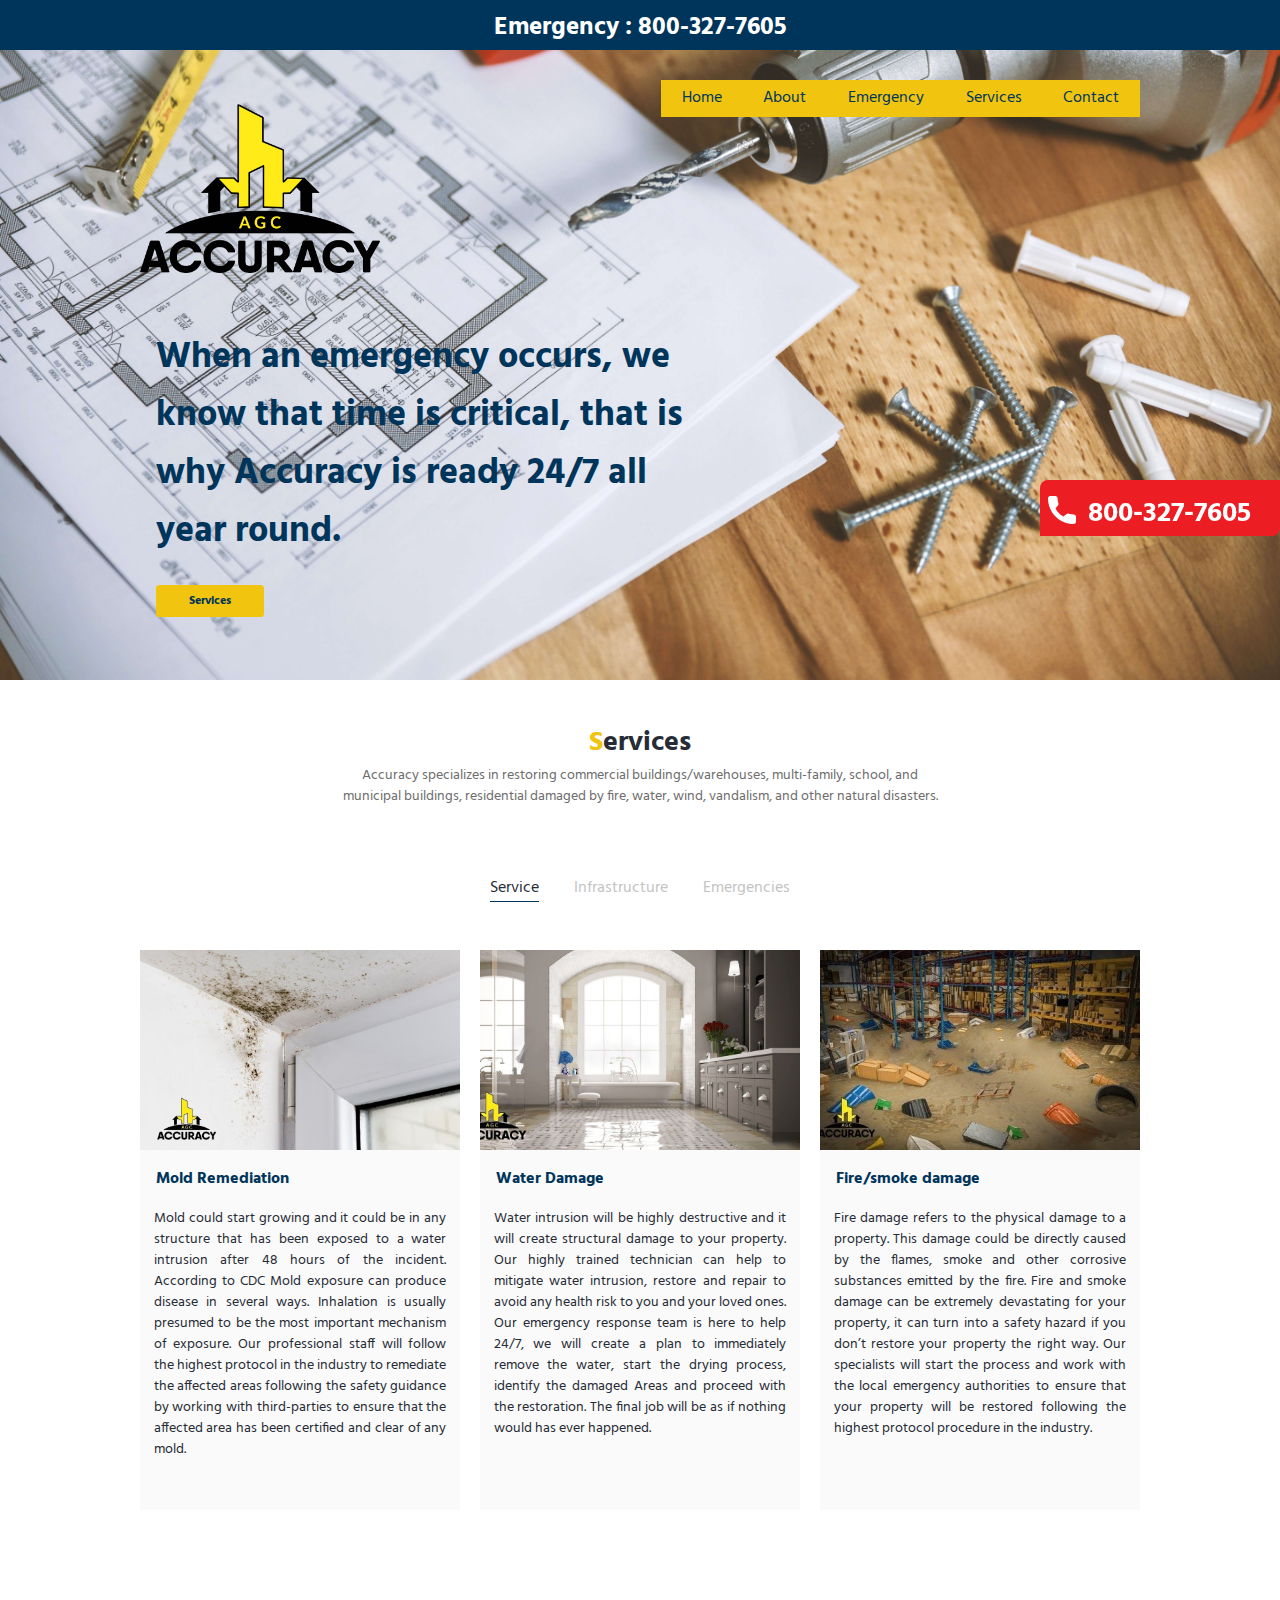
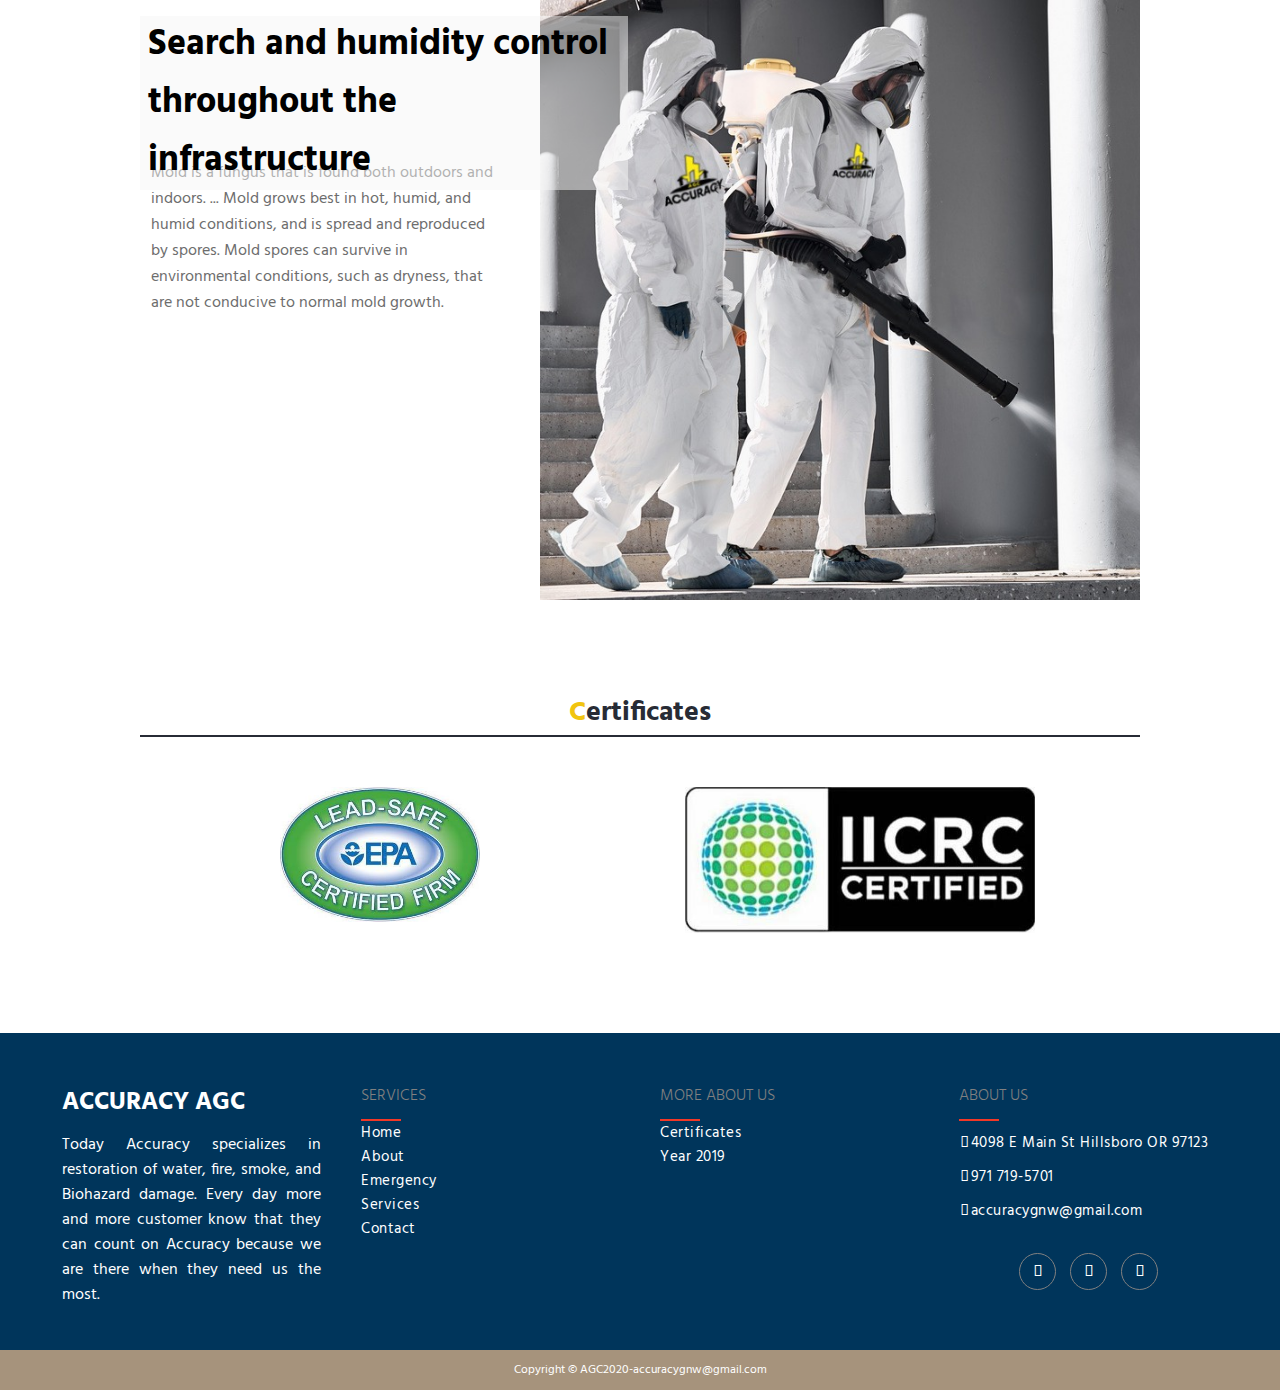
==== index.html @ 3545b459 "se actualizaron links de la pagina" ====
<!DOCTYPE hmtl>
<html>

<head>
    <link rel="stylesheet" href="css/general.css">
    <link rel="stylesheet" href="css/nav.css">
    <link rel="stylesheet" href="css/footer.css">
    <link href="https://stackpath.bootstrapcdn.com/font-awesome/4.7.0/css/font-awesome.min.css" rel="stylesheet">
    <link href="https://fonts.googleapis.com/css2?family=Hind&display=swap" rel="stylesheet">
    <link rel="stylesheet" href="css/index.css">
    <meta>

    <link rel="icon" href="imagen/icono/ico_AGC.ico">
    <meta charset="utf-8">
    <meta http-equiv="X-UA-Compatible" content="ie=edge">
    <meta name="viewport" content="width=device-width, initial-scale=1.0">
    <title>AGC</title>
</head>

<body>
    <!--------------------------- SECCIÒN DEL NAVEGADOR -->
    <header>
        <div class="rm_barrraContanto">
            <img id="botonMenu" class="imgMenu" src="imagen/icono/menublanco.svg" alt="">

            <nav id="rm_navEmpresa_r" class="rm_navEmpresa_r">
                <div class="cajaDeIconosResponsive">
                    <img id="botonMenu2" class="imgMenu2" src="imagen/icono/menuColor.svg" alt="">
                    <img id="imgMenuCerrar" class="imgMenuCerrar" src="imagen/icono/cerrar.svg" alt="">
                </div>
                <ul class="nav_r">
                    <a href="index.html">
                        <li class="liHome">Home</li>
                    </a>
                    <a href="about.html">
                        <li>About</li>
                    </a>
                    <a href="emergency.html">
                        <li>Emergency</li>
                    </a>
                    <a href="services.html">
                        <li>Services</li>
                    </a>
                    <a href="contacts.html">
                        <li>Contact</li>
                    </a>
                </ul>
            </nav>

            <h1 class="tituloContacto">Emergency : 800-327-7605</h1>
        </div>
<!--Codigo de boton de llamada-->
        <div class="icoResponsive">
            <a href="tel:+18003277605" id="cajaBotonFijo">
                <img class="icoTelefonoFlotante" src="imagen/icono/llamada.svg" alt="">
                <span class="tituloFlotante">800-327-7605</span>
            </a>
        </div>
    </header>
<!--Codigo de boton de llamada-->
    <!-------------------------- SECCIÓN DEL BANNER CON NAVEGADOR -->

    <section class="body100 imgBannerIndex">
        <nav class="rm_navEmpresa">
            <div class="body ">
                <img class="imgEmpresa" src="imagen/imgUser/logo_png.png">
                <ul class="nav">
                    <a href="index.html">
                        <li class="liHome">Home</li>
                    </a>
                    <a href="about.html">
                        <li>About</li>
                    </a>
                    <a href="emergency.html">
                        <li>Emergency</li>
                    </a>
                    <a href="services.html">
                        <li>Services</li>
                    </a>
                    <a href="contacts.html">
                        <li>Contact</li>
                    </a>
                </ul>
            </div>
        </nav>

        <div class="body">
            <div class="cajaMensajeBannerIndex">
                <h1 class="tituloBannerIndex2">When an emergency occurs, we know that time is critical, that is why
                    Accuracy is ready 24/7 all year round. </h1>
                <!--<p class="parrafoBanner">When an emergency occurs, we know that time is critical, that is why Accuracy are ready 24/7 all year round, you can be sure that Accuracy will restore your property with the highest standards protocol in the industry.</p> -->
                <a class="botonServices" href="services.html">Services</a>
            </div>
        </div>
    </section>

    <!-- SECCIÒN DEL BODY -->


    <!---------------------------------SECCIÓN DE SERVICIOS COMPLETOS -->
    <section class="body100">
        <div class="body serviciosIndex">
            <div class="body">
                <h2 class="tituloServiciosIndex"><samp class="txtDecoracion">S</samp>ervices </h2>
                <p class="descripcionServiciosIndex"> Accuracy specializes in restoring commercial buildings/warehouses,
                    multi-family, school, and municipal buildings, residential damaged by fire, water, wind, vandalism,
                    and other natural disasters. </p>
            </div>
            <div class="cajaMenuOpciones">
                <ul class="seccionOpciones">
                    <li id="opcion_1" class="liopcion opcionSelecionado">Service</li>
                    <li id="opcion_2" class="liopcion">Infrastructure</li>
                    <li id="opcion_3" class="liopcion">Emergencies</li>
                </ul>
            </div>

            <div id="opc1_1" class="cajaDeServicios">
                <!-- SECCI[ON DE OPCIONES 2-->

                <a href="#">
                    <div class="cajaServicio ">
                        <div class="imgServicio">
                            <img src="imagen/servicios/mold.jpg" alt="">
                        </div>
                        <h2>Mold Remediation</h2>
                        <p>
                            Mold could start growing and it could be in any structure that has been exposed to a water
                            intrusion after 48 hours of the incident.
                            According to CDC Mold exposure can produce disease in several ways. Inhalation is usually
                            presumed to be the most important mechanism of exposure. Our professional staff will follow
                            the highest protocol in the industry to remediate the affected areas following the safety
                            guidance by working with third-parties to ensure that the affected area has been certified
                            and clear of any mold.
                        </p>
                    </div>
                </a>


                <a href="#">
                    <div class="cajaServicio ">
                        <div class="imgServicio">
                            <img src="imagen/servicios/water.jpg" alt="">
                        </div>
                        <h2>Water Damage</h2>
                        <p>
                            Water intrusion will be highly destructive and it will create structural damage to your
                            property. Our highly trained technician can help to mitigate water intrusion, restore and
                            repair to avoid any health risk to you and your loved ones.
                            Our emergency response team is here to help 24/7, we will create a plan to immediately
                            remove the water, start the drying process, identify the damaged Areas and proceed with the
                            restoration. The final job will be as if nothing would has ever happened.

                        </p>
                    </div>
                </a>

                <a href="#">
                    <div class="cajaServicio ">
                        <div class="imgServicio">
                            <img src="imagen/servicios/fire.jpg" alt="">
                        </div>
                        <h2>Fire/smoke damage</h2>
                        <p>
                            Fire damage refers to the physical damage to a property. This damage could be directly
                            caused by the flames, smoke and other corrosive substances emitted by the fire. Fire and
                            smoke damage can be extremely devastating for your property, it can turn into a safety
                            hazard if you don’t restore your property the right way. Our specialists will start the
                            process and work with the local emergency authorities to ensure that your property will be
                            restored following the highest protocol procedure in the industry.
                        </p>
                    </div>
                </a>

            </div>

            <!-- 2 -->
            <div id="opc1_2" class="cajaDeServicios desactivado">
                <!-- SECCI[ON DE OPCIONES 2-->

                <a href="#">
                    <div class="cajaServicio ">
                        <div class="imgServicio">
                            <img src="imagen/servicios/FOTO-2.jpg" alt="">
                        </div>
                        <h2>Fire/smoke damage</h2>
                        <p>
                            Fire damage refers to the physical damage to a property. This damage could be directly
                            caused by the flames, smoke and other corrosive substances emitted by the fire. Fire and
                            smoke damage can be extremely devastating for your property, it can turn into a safety
                            hazard if you don’t restore your property the right way. Our specialists will start the
                            process and work with the local emergency authorities to ensure that your property will be
                            restored following the highest protocol procedure in the industry.
                        </p>
                    </div>
                </a>

                <a href="#">
                    <div class="cajaServicio ">
                        <div class="imgServicio">
                            <img src="imagen/servicios/FOTO-2.jpg" alt="">
                        </div>
                        <h2>2 Contrucción Americana</h2>
                        <p>
                            En esta sección se debera redactar una descripción de los Servición
                            que la empresa presata a sus clientes con una imagen relacionada, un tituloBannerIndex
                            es recomendable colocar unicamente los servicios mas destacados y en la pagina de
                            servicion colocar todos los servicios disponibles.
                        </p>
                    </div>
                </a>

                <a href="#">
                    <div class="cajaServicio ">
                        <div class="imgServicio">
                            <img src="imagen/servicios/FOTO-2.jpg" alt="">
                        </div>
                        <h2>2 Contrucción Americana</h2>
                        <p>
                            En esta sección se debera redactar una descripción de los Servición
                            que la empresa presata a sus clientes con una imagen relacionada, un tituloBannerIndex
                            es recomendable colocar unicamente los servicios mas destacados y en la pagina de
                            servicion colocar todos los servicios disponibles.
                        </p>
                    </div>
                </a>

            </div>

            <!-- 3 -->
            <div id="opc1_3" class="cajaDeServicios desactivado">
                <!-- SECCI[ON DE OPCIONES 2-->

                <a href="#">
                    <div class="cajaServicio ">
                        <div class="imgServicio">
                            <img src="imagen/servicios/emergencie1.jpg" alt="">
                        </div>
                        <h2>Natural Disaster</h2>
                        <p>
                            Storm Clean up Specialists will take care of the damage in the most difficult time,
                            residential or commercial, we pledge to clean up the disaster and start the recovery
                            process.


                        </p>
                    </div>
                </a>

                <a href="#">
                    <div class="cajaServicio ">
                        <div class="imgServicio">
                            <img src="imagen/servicios/FOTO-3.jpg" alt="">
                        </div>
                        <h2>3 Contrucción Americana</h2>
                        <p>
                            En esta sección se debera redactar una descripción de los Servición
                            que la empresa presata a sus clientes con una imagen relacionada, un tituloBannerIndex
                            es recomendable colocar unicamente los servicios mas destacados y en la pagina de
                            servicion colocar todos los servicios disponibles.
                        </p>
                    </div>
                </a>

                <a href="#">
                    <div class="cajaServicio ">
                        <div class="imgServicio">
                            <img src="imagen/servicios/FOTO-3.jpg" alt="">
                        </div>
                        <h2>3 Contrucción Americana</h2>
                        <p>
                            En esta sección se debera redactar una descripción de los Servición
                            que la empresa presata a sus clientes con una imagen relacionada, un tituloBannerIndex
                            es recomendable colocar unicamente los servicios mas destacados y en la pagina de
                            servicion colocar todos los servicios disponibles.
                        </p>
                    </div>
                </a>

            </div>

        </div>
    </section>
    <!---------------------------------SECCIÓN DE ANUNCIO GRANDE-->

    <section class="body100 anuncioGrande">
        <div class="body anucioGrandeConfig ">
            <div class="ag_cajaIzquierda">
                <div class="ag_cajaTitulo">
                    <h2>Search and humidity control throughout the infrastructure</h2>
                </div>
                <p>
                    Mold is a fungus that is found both outdoors and indoors. ... Mold grows best in hot, humid, and
                    humid conditions, and is spread and reproduced by spores. Mold spores can survive in environmental
                    conditions, such as dryness, that are not conducive to normal mold growth.
                </p>
            </div>
            <div class="ag_cajaDerecha">
                <img src="imagen/imgIndex/anuncioGrande.jpg" alt="">
            </div>
        </div>
    </section>
    <!---------------------------------SECCIÓN DE SERVICIOS ESPECIALES-->

    <section class="body100 ocultar">
        <div class="body bodyServiciosEspeciales">

            <h2 class="tituloServiciosIndex">R<samp class="txtDecoracion">e</samp>paraciones</h2>


            <div class="cajaServiciosEspeciales">

                <div class="especialidadIndex">
                    <img class="icoEspecialidad" src="imagen/icono/icoServicios/servi1.svg" alt="">
                    <div class="cajaDescripcionServicios">
                        <h2 class="tituloEspesialidad">Reparación por humedad</h2>
                        <ul class="pasosServisiosEspeciales">
                            <li>Origen del problema</li>
                            <li>Estudio del problema</li>
                            <li>Planificación de la solución</li>
                            <li>Ejecución de resolución</li>
                        </ul>
                    </div>
                </div>

                <div class="especialidadIndex">
                    <img class="icoEspecialidad" src="imagen/icono/icoServicios/servi1.svg" alt="">
                    <div class="cajaDescripcionServicios">
                        <h2 class="tituloEspesialidad">Reparación por humedad</h2>
                        <ul class="pasosServisiosEspeciales">
                            <li>Origen del problema</li>
                            <li>Estudio del problema</li>
                            <li>Planificación de la solución</li>
                            <li>Ejecución de resolución</li>
                        </ul>
                    </div>
                </div>

                <div class="especialidadIndex">
                    <img class="icoEspecialidad" src="imagen/icono/icoServicios/servi1.svg" alt="">
                    <div class="cajaDescripcionServicios">
                        <h2 class="tituloEspesialidad">Reparación por humedad</h2>
                        <ul class="pasosServisiosEspeciales">
                            <li>Origen del problema</li>
                            <li>Estudio del problema</li>
                            <li>Planificación de la solución</li>
                            <li>Ejecución de resolución</li>
                        </ul>
                    </div>
                </div>

            </div>


            <div class="cajaServiciosEspeciales">

                <div class="especialidadIndex">
                    <img class="icoEspecialidad" src="imagen/icono/icoServicios/servi1.svg" alt="">
                    <div class="cajaDescripcionServicios">
                        <h2 class="tituloEspesialidad">Reparación por humedad</h2>
                        <ul class="pasosServisiosEspeciales">
                            <li>Origen del problema</li>
                            <li>Estudio del problema</li>
                            <li>Planificación de la solución</li>
                            <li>Ejecución de resolución</li>
                        </ul>
                    </div>
                </div>

                <div class="especialidadIndex">
                    <img class="icoEspecialidad" src="imagen/icono/icoServicios/servi1.svg" alt="">
                    <div class="cajaDescripcionServicios">
                        <h2 class="tituloEspesialidad">Reparación por humedad</h2>
                        <ul class="pasosServisiosEspeciales">
                            <li>Origen del problema</li>
                            <li>Estudio del problema</li>
                            <li>Planificación de la solución</li>
                            <li>Ejecución de resolución</li>
                        </ul>
                    </div>
                </div>

                <div class="especialidadIndex">
                    <img class="icoEspecialidad" src="imagen/icono/icoServicios/servi1.svg" alt="">
                    <div class="cajaDescripcionServicios">
                        <h2 class="tituloEspesialidad">Reparación por humedad</h2>
                        <ul class="pasosServisiosEspeciales">
                            <li>Origen del problema</li>
                            <li>Estudio del problema</li>
                            <li>Planificación de la solución</li>
                            <li>Ejecución de resolución</li>
                        </ul>
                    </div>
                </div>

            </div>

        </div>
    </section>


    <!---------------------------------SECCIÓN DE SERTIFICADOS-->

    <section class="body100 cajaDeSertificados ">
        <div class="body cajaDeSertificados">
            <h2 class="tituloServiciosIndex newDate"><samp class="txtDecoracion">C</samp>ertificates</h2>
            <div class="rm_linea"></div>
            <div class="sertificado">
                <a href="https://www.epa.gov/lead"> <img class="imgS1" src="imagen/sertificados/certificado2agc.jpg"
                        alt=""> </a>
            </div>
            <div class="sertificado">
                <a href="https://www.iicrc.org/"> <img class="imgS2" src="imagen/sertificados/certificadoAGC.jpg"
                        alt=""> </a>
            </div>
        </div>
    </section>





    <!------------------------------- SECCIÒN DEL FOOTER -->
    <footer>
        <div class="footer">
            <div class="contenedor-footer">

                <div class="footer-items">
                    <h1>Accuracy AGC</h1>
                    <p>
                        Today Accuracy specializes in restoration of water, fire, smoke, and Biohazard damage. Every day
                        more and more customer know that they can count on Accuracy because we are there when they need
                        us the most.
                    </p>
                </div>

                <div class="footer-items">
                    <h2>Services</h2>
                    <div class="border"> </div>
                    <ul>
                        <a href="index.html">Home<li></li></a>
                        <a href="about.html">
                            <li>About</li>
                        </a>
                        <a href="emergency.html">
                            <li>Emergency</li>
                        </a>
                        <a href="services.html">
                            <li>Services</li>
                        </a>
                        <a href="contacts.html">
                            <li>Contact</li>
                        </a>
                    </ul>
                </div>

                <div class="footer-items">
                    <h2>more about us</h2>
                    <div class="border"> </div>
                    <ul>
                        <a href="">
                            <li>Certificates</li>
                        </a>
                        <a href="">
                            <li>Year 2019</li>
                        </a>
                        <!---------------------------------<a href=""><li>JAVA</li></a>
                            <a href=""><li>PHP</li></a>
                            <a href=""><li>PS</li></a> -->
                    </ul>
                </div>

                <div class="footer-items">
                    <h2>
                        About Us</h2>
                    <div class="border"> </div>
                    <ul>
                        <li><i class="fa fa-map-marker" aria-hidden="true"></i>4098 E Main St Hillsboro OR 97123</li>
                        <li><i class="fa fa-phone" aria-hidden="true"></i>971 719-5701</li>
                        <li><i class="fa fa-envelope" aria-hidden="true"></i>accuracygnw@gmail.com</li>
                    </ul>
                    <div class="social-media">
                        <a href=""><i class="fa fa-facebook" aria-hidden="true"></i></a>
                        <a href=""><i class="fa fa-twitter" aria-hidden="true"></i></a>
                        <a href=""><i class="fa fa-instagram" aria-hidden="true"></i></a>
                    </div>
                </div>

            </div>
            <div class="footer-bottom">
                Copyright &copy; AGC2020-accuracygnw@gmail.com
            </div>

        </div>
    </footer>

    <script src="js/seccionesIndex/opcionesDetrabajo.js"></script>
    <script src="js/nava.js"></script>
</body>

</html>
---- css/general.css ----
*{
    margin:0;
    padding:0;
    text-decoration:none;
    font-family: 'Roboto', sans-serif;
    font-family: 'Hind', sans-serif !important;
}

.body100{
    width: 100%;
    height: auto;
    font-size: 10px;
}
.body{

    font-size: 10px;

    width: 1400px;
    height: auto;
    margin: auto;
    overflow: hidden;
    position: relative;
    box-sizing: border-box;
}
/* PALETA DE COLORES */
:root{
    --colorBase:  #00355B;
    --colorBase2: #F1C40F;
    --colorBase3: #A6937C;
    --colorBase4: #5D7A8C;
    --colorBase5: #B4C4D9;
    --colorBase6: #fafafa;

    --colorResaltante: #ED1D24;
    --colorTexto:  #272b35;
    --colorTextoFuerte: #6D6D6D;
}
/* DIMENCIONES DE OBJETOS DE LA PÀGINA */
:root{
    --sizeParrafo: 2em;
    --sizeTitulo: 4em;
    --sizeSubTitulo: 3em;
}



/* GUIA DE DESARROLADORES */

.desColor{
    background-color: red;
}
.desColor1{
    background-color: blue;
}
/* SECCION DE MANTENIMIENTO */
.bodyMantenimiento{
    height: 800px;
}
.imgMantenimiento{
    display: block;
    margin: auto;
}
.tituloMantenimiento{
    text-align: center;
    color: var(--colorTexto);
    font-size: 3em;
}
.ocultar{
    display: none;
}

/* SECCIÓN DE TEXTO TITULO Y DESCPRICIONES GENERALES */
.tituloServiciosIndex{
    width: 100%;
    color: var(--colorTexto);
    font-size: 3.5em;
    text-align: center;
}
.descripcionServiciosIndex{
    display: block;
    margin: auto;
    width: 60%;
    color: var(--colorTextoFuerte);
    font-size: 1.7em;
    text-align: center;
    margin-bottom: 5em;
}
.txtDecoracion{
    color: var(--colorBase2);
}

/* -------SECCIÓN DE RESPONSIVE-------- */
@media only screen and (max-width:1366px) {
    .body100{
        width: 100%;
        height: auto;
    }
    .body{
    
        font-size: 8px;
    
        width: 1000px;
        height: auto;
        margin: auto;
        overflow: hidden;
        position: relative;
    }
}
@media only screen and (max-width:1000px){
    .body{
        width: 100%;
        padding-left: 5%;
    }
}
/* ------- SECCIÓN DE RESPONSIBE */
@media only screen and (max-width:767px) {

    .body{
        font-size: 10px;
        width: 95%;
        height: auto;
        padding: 0;
    }
}
---- css/nav.css ----
*{
    margin:0;
    padding:0;
    text-decoration:none;
    font-family: 'Roboto', sans-serif;
}
.rm_barrraContanto{
    width: 100%;
    height: 50px;
    background-color: var(--colorBase);
    position: relative;
}

.icoTelefono{
    width: 25px;
    float: left;
    margin-right: 15px;
}

.tituloContacto{
    padding-top: 8px;
    margin: auto;
    font-size: 25px;
    color: #ffffff;
    font-weight: 900;
    text-align: center;
}

/* -------------SSECCIÓN DE BANNER*/
.imgBannerIndex{
    width: 100%;
    height: 80em;
    background-image: url(../imagen/banners/remodelacion2.jpg);
    background-size: cover;
    background-position: bottom;
    padding-top: 3em;
}

.rm_navEmpresa{
    width: 100%;
    background-color:rgba(0, 53, 91,0.0);
    overflow: hidden;
}
.imgEmpresa{
    width: 30em;
    float:left;
    margin-top: 3em;
}

.nav{
    font-size: 1em;
    float: right;
    background-color: var(--colorBase2);
}
.nav > a > li{
    display: block;
    float: left;
    margin-left: 1em;
    margin-right: 1em;
    padding: 0.3em;
    color: var(--colorBase);
    font-size: 2em;
}
.liHome{
    border-bottom: 0.12em solid var(--colorBase2) ;
}
.nav>a>li:hover{
    background-color: var(--colorBase);
    color: #ffffff;
    transition: 0.1s;
}

/* SECCIÓN GENERAL DEL BANNER PARA LAS OTRAS PÁGINAS */
/* BANNER DE ABOUT */
.imgBannerGeneral{
    width: 100%;
    height: 50em;
    background-size: cover;
    background-position: bottom;
    padding-top: 3em;
}
.imgEmpresaGeneral{
    width: 30em;
    float:left;
    margin-top: 3em;
}
.textoBannerGeneral{
    padding: 0;
    font-size: 8px;
}


/* SECCIÒN DE MENSAJES DEL BANNER */
.cajaMensajeBannerIndex{
    width: 60%;
    margin-top: 5em;
    padding: 2em;
    box-sizing: border-box;
}
.tituloBannerIndex2{
    width: 100%;
    font-size: 4.5em;
    color: var(--colorBase);
}
.parrafoBanner{
    width: 100%;
    font-size: 2.5em;
    color: var(--colorTexto);
}
.botonServices{
    width: 8em;
    display: block;
    margin-top: 2em;
    padding: 0.5em;
    background-color: #F1C40F;
    text-align: center;
    border-radius: 0.3em;
    color: var(--colorBase);
    font-size: 1.5em;
    font-weight: 900;
    
}
.botonServices:hover{
    background-color: var(--colorBase);
    color: #ffffff;
}


/* ----------------SECCIÓN DE BOTON FLOTANTE*/

#cajaBotonFijo{
    display: block;
    font-size: 10px;
    width: 30em;
    height: 7em;
    background-color: var(--colorResaltante);
    border-radius: 1em 0em 1em 0em;
    position: fixed;
    top:60em;
    right: 0em;
    z-index: 100;
}
.icoTelefonoFlotante{
    width: 3.5em;
    float: left;
    margin-right: 1.5em;
    margin: 2em 1.5em 0em 1em;
}
.tituloFlotante{
    float: left;
    color:#ffffff;
    font-size: 3.5em;
    margin-top: 0.4em;
    font-weight: 900;
}

/*NAV RESPONSIVE*/
.rm_navEmpresa_r{
    display: none;
    width: 90%;
    height: 500px;
    position: absolute;
    background-color: #ffffff;
}
.activarMenuResponsive{
    display: block;
}
.cajaDeIconosResponsive{
    overflow: hidden;
}
.imgMenu{
    width: 35px;
    margin-left: 10px;
    margin-top: 10px;
    display: none;
    float: left;
    cursor: pointer;
}
.imgMenu2{
    width: 35px;
    margin-left: 10px;
    margin-top: 10px;
    display: blok;
    float: left;
    cursor: pointer;
}
.imgMenuCerrar{
    width: 20px;
    margin-right: 10px;
    margin-top: 10px;
    display: blok;
    float:right;
    cursor: pointer;
}

.nav_r{
    font-size: 10px;
    float: none;
    display: block;
}
.nav_r > a > li{
    display: block;
    margin-left: 1em;
    margin-right: 1em;
    padding-top: 1.5em;
    color: var(--colorBase);
    font-size: 2em;
}




/* ------------------------ SECCIÓN DE RESPONSIBE */
@media only screen and (max-width:1366px) {
    #cajaBotonFijo{
        font-size: 8px;
        top: 60em;
    }

    .imgBannerIndex{
        width: 100%;
        height: 60em;
        background-image: url(../imagen/banners/remodelacion2.jpg);
        background-size: cover;
        background-position: bottom;
        padding-top: 3em;
    }

    #cajaBotonFijo{
        top:60em;  
    }
   
}
@media only screen and (max-width:1000px) {
    .nav{
        display: none;
    }

}


/* ------- SECCIÓN DE RESPONSIBE */
@media only screen and (max-width:767px) {

    /* SECCIÓN BARRA DE CONTACTO */
    .rm_barrraContanto{
        height: 50px;
        position: fixed;
        z-index: 100;
    }
    .tituloContacto{
        font-size: 1.5em;
        color: #ffffff;
        font-weight: 900;
        text-align: end;
        margin-right: 0.5em;
    }

    .imgMenu{
        display: block;
    }



    .imgBannerIndex{/* CAJA DEL BANNER */
        width: 100%;
        height: auto;
        padding-bottom: 2em;
    }
    .imgEmpresa{
        width: 70%;
        height: auto;
        float:none;
        display: block;
        margin: auto;
        margin-top: 6em;
    }

    /* CONFIGURACIÓN GENERAL DEL BANNER */
    .confiGeneral{
        display: none;
    }
    .textoBannerGeneral{
        padding: 0;
        font-size: 8px;
        margin-top: 10em;
        background-color: rgba(255, 255, 255,0.6);
    }


    .nav{/* ANULACIÓN DE NAV DEL BANNER */
        display:none;
    }
    .cajaMensajeBannerIndex{
        width: 100%;
        height:auto;
        margin-top: 3em;
        padding: 0em;
    }
    .tituloBannerIndex2{
        width: 100%;
        font-size: 3.5em;
        text-align: center;
    }
    .parrafoBanner{
        width: 100%;
        font-size: 20px;
        text-align: center;
    }
    .botonServices{
        width: 10em;
        display: block;
        margin: auto;
        margin-top: 2em;

    }

    /* SECCIÓN DE BOTO FLOTANTE */
    .icoResponsive{
        width: auto;
        height: auto;
        position: fixed;
        bottom: 0px;
        right: 0;
        z-index: 100;
        padding-bottom: 10px;
        padding-right: 10px;
    }
    #cajaBotonFijo{
        font-size: 10px;
        width: 7em;
        height: 7em;
        background-color: var(--colorResaltante);
        border-radius:100px;
        position: static;
    }
    .icoTelefonoFlotante{
        width: 3.5em;
        float: left;
        margin-right: 0em;
        margin: 2em 1.5em 0em 1.5em;
    }
    .tituloFlotante{
        display: none;
    }
}
---- css/footer.css ----
*{
    margin:0;
    padding:0;
    text-decoration:none;
    font-family: 'Roboto', sans-serif;
}
.body-content{
    width: 100%;
    padding: 20px;
    display: flex;
    text-align: justify;
    box-sizing: border-box;
    font-size: 18px;
    line-height: 30px;
}

.footer{
    width: 100%;
    background: var(--colorBase) ;
    display: block;
}

.contenedor-footer{
    width: 95%;
    margin: auto;
    padding: 30px 10px;
    display: flex;
    flex-wrap: wrap;
    box-sizing: border-box;
    justify-content: center;
}

.footer-items{
    width: 25%;
    padding: 10px 20px;
    box-sizing: border-box;
}

.footer-items > h1{
    padding: 10px 0;
    font-size: 25px;
    color: #fff;
    text-transform: uppercase;
}

.footer-items p {
    color: #ffffff;
    font-size: 16px;
    text-align: justify;
    line-height: 25px;
}

.footer-items > h2{
    margin: 10px 0;
    color: grey;
    font-size: 16px;
    font-weight: lighter;
    text-transform: uppercase;
}

.border{
    height: 2px;
    width: 40px;
    background: #F23827;
}
.footer-items > ul{
    list-style: none;
    color: #fff;
    font-size: 15px;
    letter-spacing: 0.5px;
}

.footer-items > ul > a{
    text-decoration: none;
    outline: none;
    color: #fff;
    transition: 0.3s;
}

.footer-items > ul > a:hover{
    color: #F23827;
}

.footer-items >  ul > li{
    margin: 10px 0px;
    height: auto;
}

.footer-items > li > i{
    margin-right: 8px;
}

.social-media{
    width: 100%;
    color: #fff;
    text-align: center;
}

.social-media a{
    text-decoration: none;
}

.social-media i{
    height: 15px;
    width: 15px;
    margin: 20px 5px;
    padding: 10px;
    color: #fff;
    border-radius: 50%;
    border: 1px solid grey;
    transition: 0.3s;
}

.social-media i:hover{
    background: grey;
}

.footer-bottom{
    padding: 10px;
    background: var(--colorBase3);
    color: #fff;
    font-size: 12px;
    text-align: center;
}

@media screen and (max-width: 1000px) {
    .footer-items{
        width: 50%;
    }
    
    @media screen and (max-width: 600px) {
    .footer-items{
        width: 100%;
    }
    }
}
---- css/index.css ----
*{
    margin:0;
    padding:0;
    text-decoration:none;
    font-family: 'Roboto', sans-serif;
}

/* SECCIÓN DE SERTIFICADOS DE LA EMPRES */

.rm_linea{
    width: 100%;
    height: 2px;
    margin-bottom: 50px;
    background-color: var(--colorTexto);
}

.cajaDeSertificados{
    padding-top: 20px;
    padding-bottom: 50px;
}
.sertificado{
    width: 48%;
    float: left;
}
.imgS1{
    width: 200px;
    display: block;
    margin: auto;
}

.imgS2{
    width: 350px;
    display: block;
    margin: auto;
}


/* --------------------------------------SECCIÓN DE SERVICIOS MAYORES */
.serviciosIndex{
    padding: 5em 0em 5em 0em;
}

.cajaMenuOpciones{
    width: 100%;
    margin: auto;
}
.seccionOpciones{
    width: 30%;
    overflow: hidden;
    display: flex;
    flex-direction: row;
    justify-content: space-between;
    margin:auto;
}
.liopcion{
    display: block;
    float: left;
    margin-bottom:3em;
    font-size:2em ;
    cursor: pointer;
    color:  #c3c3c3;
    }

.tituloServiciosIndex{
    width: 100%;
    color: var(--colorTexto);
    font-size: 3.5em;
    text-align: center;
}
.descripcionServiciosIndex{
    display: block;
    margin: auto;
    width: 60%;
    color: var(--colorTextoFuerte);
    font-size: 1.7em;
    text-align: center;
    margin-bottom: 5em;
}
.txtDecoracion{
    color: var(--colorBase2);
}
.cajaDeServicios{
    display: flex;
    overflow: hidden;
    width: 100%;
    flex-direction: row;
    justify-content: space-between;
}

.cajaServicio{
    width: 45em;
    height: 70em;
    background-color: #FAFAFA;
}    
.imgServicio{
    width: 100%;
    height: 25em;
}
.imgServicio img{
    width: 100%;
    height: 100%;
    object-fit: cover;
    object-position: right;
}
.cajaServicio > h2{
    margin: 1em 1em 1em 1em;
    font-size: 2em;
    color: var(--colorBase);
    text-align: start;
}
.cajaServicio > p{
    margin: 1em 1em 1em 1em;
    font-size: 1.7em;
    color: var(--colorTexto);
    text-align: justify;
}


.opcionSelecionado{
    border-bottom: 1px solid var(--colorBase);
    color: var(--colorTexto);
    transition: 1s;
}
.activado{
display: block;
}
.desactivado{
    display: none;
}

/*---------------------SECCIÓN DE ANUNCIO GRANDE */
.anuncioGrande{
    padding-top: 5em;
    padding-bottom: 5em;

}
.ag_cajaIzquierda{
    width: 40%;
    height: 600px;
    position: relative;
    float: left;
    padding-right:5em;
    box-sizing: border-box;
}
.ag_cajaTitulo{
    width: 120%;
    margin-top: 2em;
    position: absolute;
    z-index: 100;
    background-color: rgba(245, 245, 245,0.5);
    padding-left: 1em;
}
.ag_cajaTitulo h2{
    font-size: 4.5em;
}
.ag_cajaIzquierda p{
    font-size: 2em;
    margin-top: 10em;
    margin-left: 0.7em;
    color: var(--colorTextoFuerte);
}

.ag_cajaDerecha{
    width: 60%;
    height: 600px;
    background-color: green;
    float: right;
}
.ag_cajaDerecha > img{
    width: 100%;
    height: 100%;
    object-fit: cover;
    object-position: left;
}

/* ------SECCIÓN DE SERVICIOS ESPECIALES */
.bodyServiciosEspeciales{
    padding: 0;
    padding-top: 5em;
    padding-bottom: 10em;
}
.cajaServiciosEspeciales{
    display: flex;
    flex-direction: row;
    justify-content: space-around;
    margin-top: 5em;
    margin-bottom: 5em;

}
.especialidadIndex{
    width: 45em;
    height: 15em;
    background-color: #FAFAFA ;
}
.icoEspecialidad{
    width: 12em;
    float: left;
    margin-top: 1.5em;
    margin-left: 1.5em;
}
.cajaDescripcionServicios{
    padding: 1em 1em 1em 5em;
    box-sizing: border-box;
    float: left;
}
.tituloEspesialidad{
    float: left;
    margin-bottom: 0.1em;
}
.tituloEspesialidad{
    font-size: 2em;
    color: var(--colorTexto);
}
.pasosServisiosEspeciales{
    margin-left: 2em;
}
.pasosServisiosEspeciales > li{
    color: var(--colorTexto);
    font-size: 1.5em;
}



/* ------SECCIÓN DE RESPONSIBE */
@media only screen and (max-width:1366px) {
 
    .cajaServicio{
        width: 30em;
        height: 60em;
    }
    .cajaServicio{
        width: 40em;
        height: 70em;
        background-color: #FAFAFA;
    }

}
@media only screen and (max-width:1000px) {
 
    .cajaServicio{
        width: 100%;
        height: 60em;
    }  
    
}
/* -----------SECCIÓN DE RESPONSI MOVIL */
@media only screen and (max-width:767px) {

    .serviciosIndex{
        width: 100%;
    }

    .descripcionServiciosIndex{
        width: 100%;
    }
    .cajaDeServicios{
        width: 100%;
        flex-direction: column;
        padding: 0;
    }
    .cajaServicio{
        margin: auto;
        width: 90%;
        height: 60em;
    }
    .cajaServicio > p{
        margin: 1em 1em 1em 1em;
        font-size: 1.3em;
    }
    .cajaServiciosEspeciales{
        flex-direction: column;
        margin-bottom: 3em;
    }
    .especialidadIndex{
        margin: auto;
        margin-bottom: 5em;
    }
    /* MENU DE SERVICIOS  */
    .cajaMenuOpciones{
        width: 100%;
    }
    .seccionOpciones{
        width: 100%;
        margin-bottom: 5em;
        overflow: hidden;
        display: flex;
        flex-direction: row;
        justify-content: space-evenly;
    }
    .liopcion{
        display: block;
        float: none;
        margin: 0;
        font-size:2em ;
        cursor: pointer;
        color:  #c3c3c3;
        }

        /* SECCIÍON DE ANUNCIO GRANDE */
        .anuncioGrande{
            padding-top: 0em;
            padding-bottom: 0em;
            
        }
        .anucioGrandeConfig{
            padding: 0;
        }
        .ag_cajaIzquierda{
            margin-left:1.5em;
            width: 100%;
            height:auto;
            position: relative;
            float: none;
            padding-right:5em;
            box-sizing: border-box;
        }
        .ag_cajaTitulo{
            width: 100%;
            text-align: center;
            margin: auto;
            display: block;
            margin-top: 0em;
            position: static;
            z-index: 0;
            background-color: rgba(245, 245, 245,0.5);
            padding-left: 0em;
            
        }
        .ag_cajaIzquierda p{
            margin: 0;
            padding: 0;
            width: 100%;
            margin: auto;
            font-size: 2em;
            margin-top: 1em;
            text-align: center;
            color: var(--colorTextoFuerte);
        }
        .ag_cajaDerecha{
            width: 100%;
            height: 600px;
            background-color: green;
            float: none;
        }

    

/* SECCIÓN DE SERTIFICADOS DE LA EMPRES */

.rm_linea{
    width: 100%;
    height: 2px;
    margin-bottom: 15px;
    background-color: var(--colorTexto);
}

.cajaDeSertificados{
    width: 100%;
    display: flex;
    justify-content: center;
    flex-flow:column ;
}
.sertificado{
    width: 100%;
   display: flex;
   justify-content: center;
}
.imgS1{
    width: 200px;
    display: block;
    margin: auto;
    padding-bottom: 1em;
}

.imgS2{
    width: 350px;
    display: block;
    margin: auto;
}
}
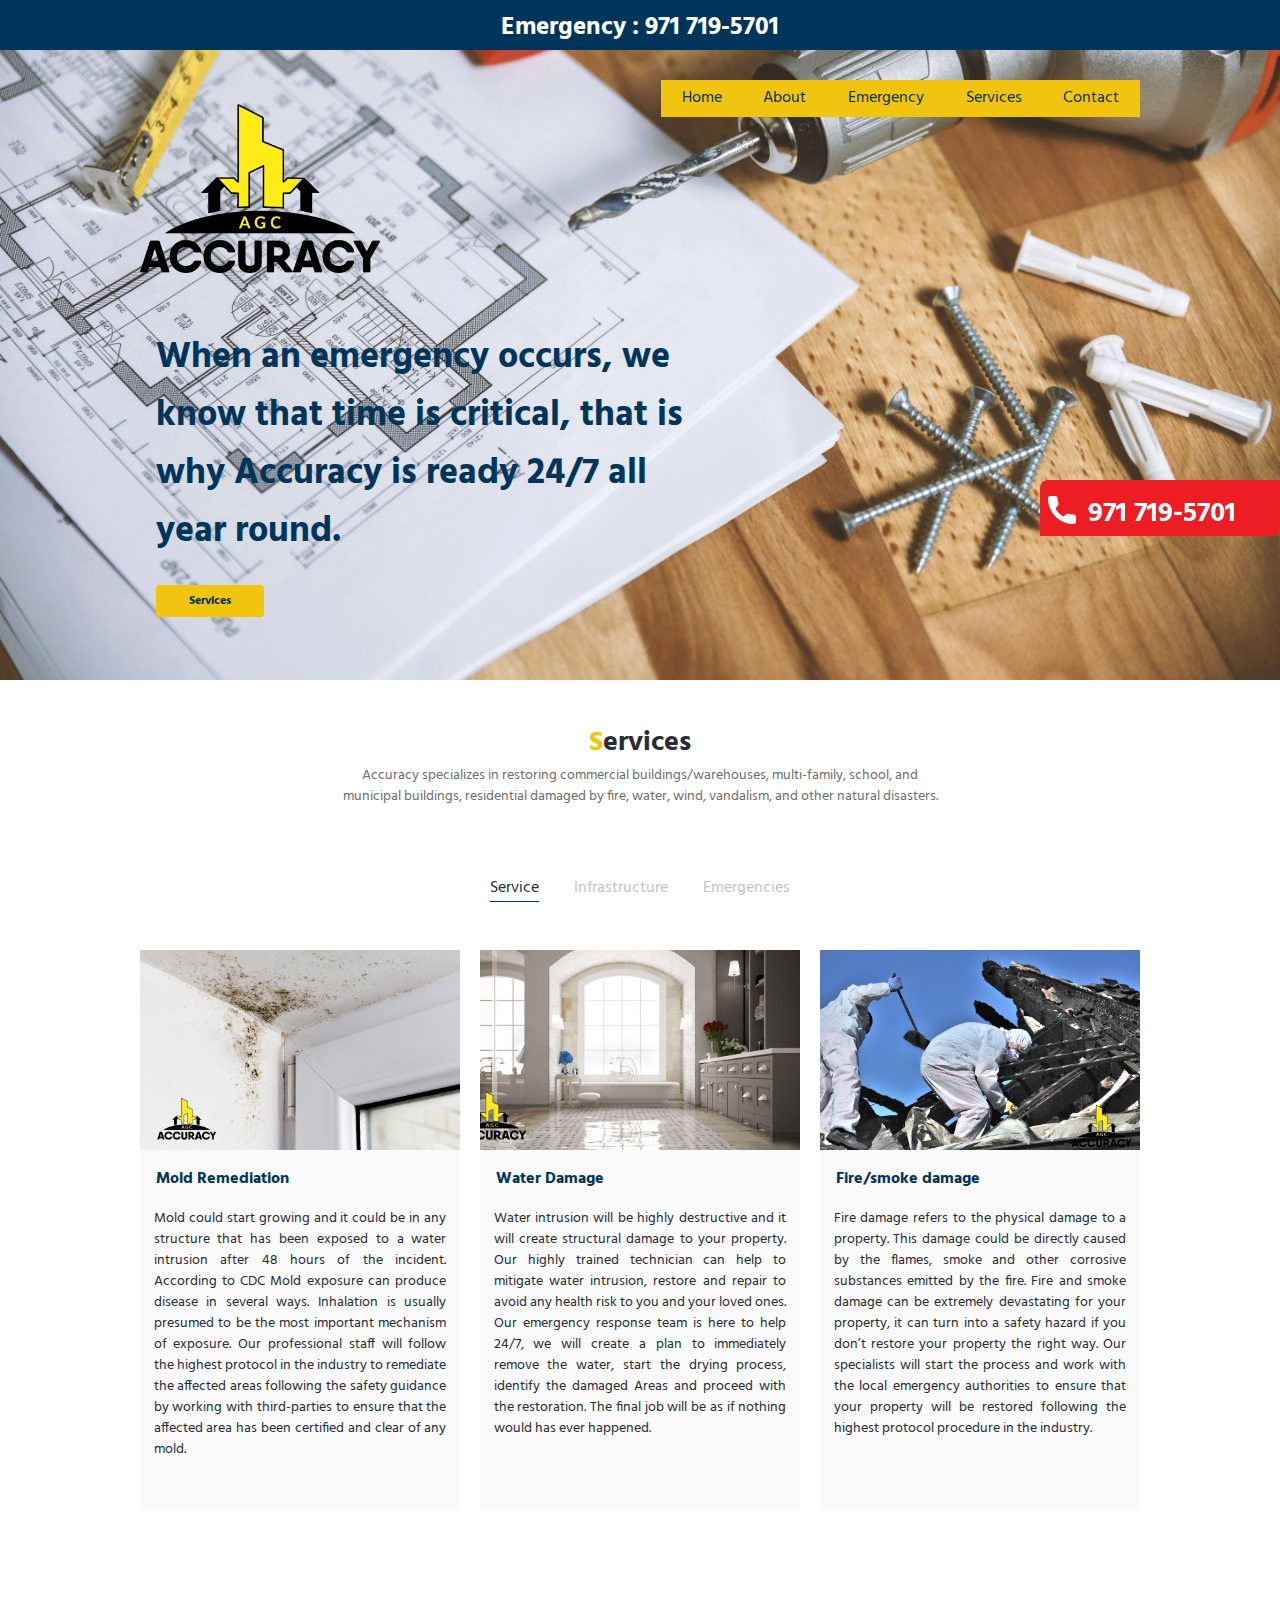
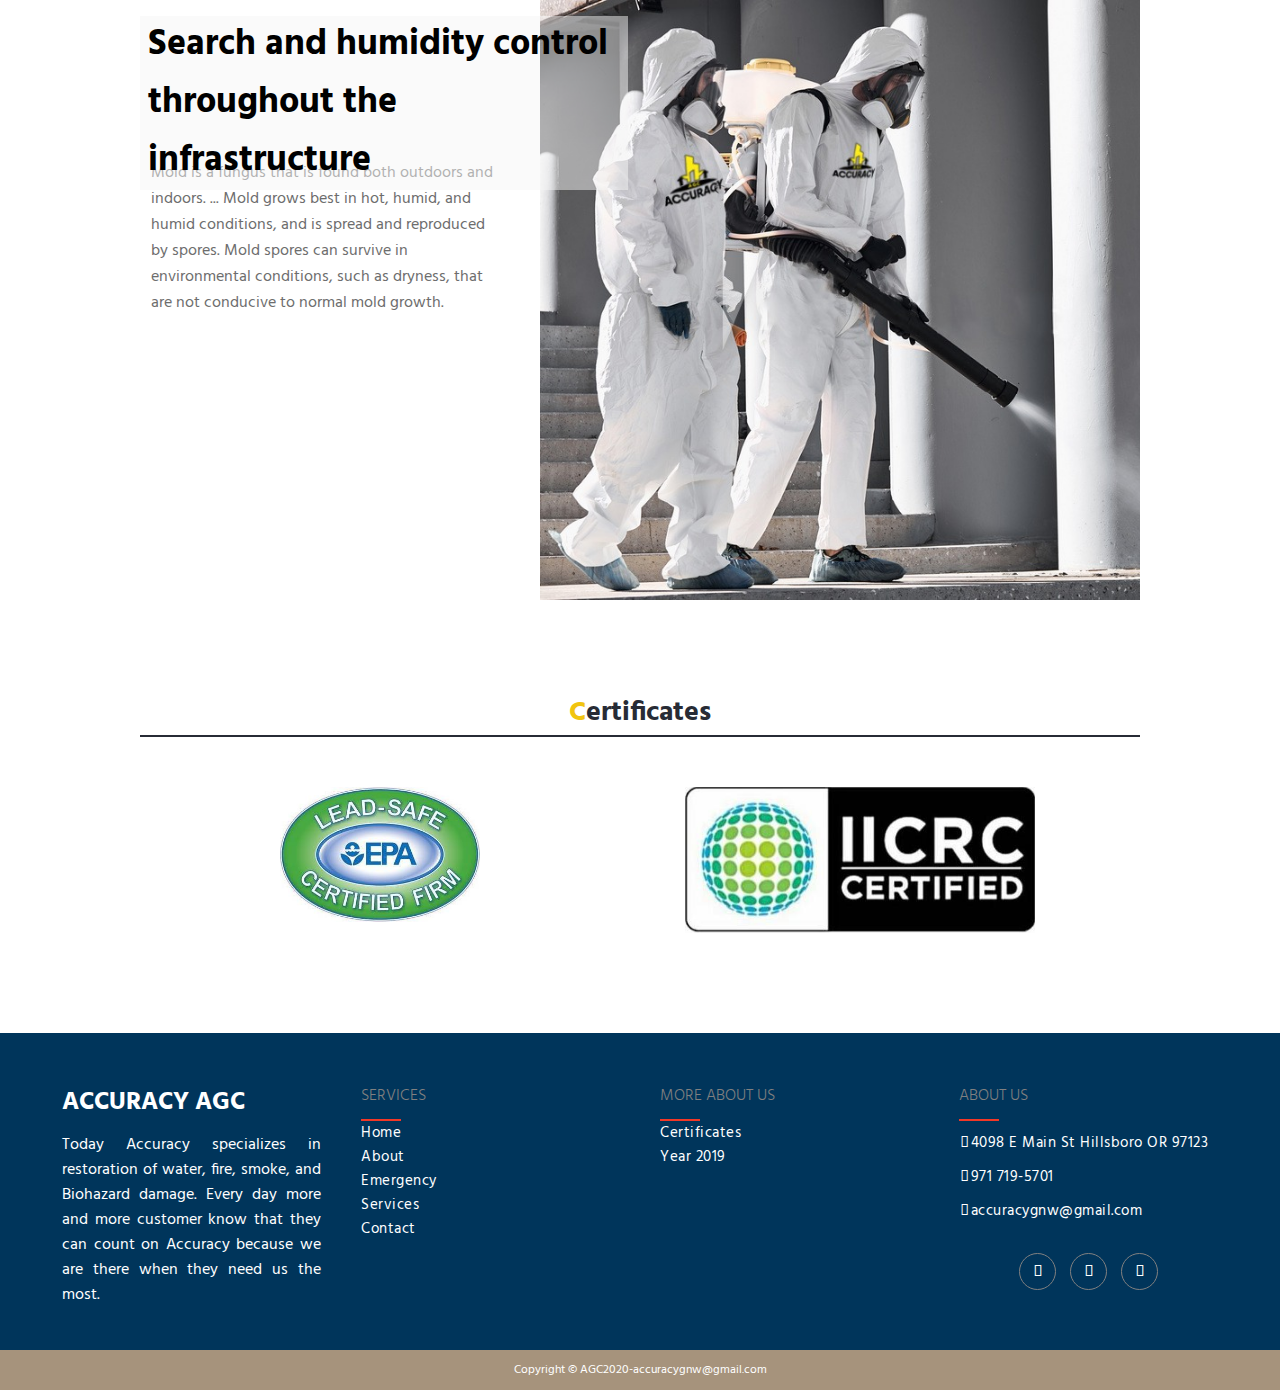
==== commit 3e028bf2: "actualizcion de numero telefonico de la empresa" ====
--- a/index.html
+++ b/index.html
@@ -47,13 +47,15 @@
                 </ul>
             </nav>
 
-            <h1 class="tituloContacto">Emergency : 800-327-7605</h1>
+            <h1 class="tituloContacto">Emergency : 971 719-5701
+            </h1>
         </div>
 <!--Codigo de boton de llamada-->
         <div class="icoResponsive">
-            <a href="tel:+18003277605" id="cajaBotonFijo">
+            <a href="tel:+9717195701" id="cajaBotonFijo">
                 <img class="icoTelefonoFlotante" src="imagen/icono/llamada.svg" alt="">
-                <span class="tituloFlotante">800-327-7605</span>
+                <span class="tituloFlotante">971 719-5701
+                </span>
             </a>
         </div>
     </header>
@@ -157,7 +159,7 @@
                 <a href="#">
                     <div class="cajaServicio ">
                         <div class="imgServicio">
-                            <img src="imagen/servicios/fire.jpg" alt="">
+                            <img src="imagen/servicios/smoke.jpg" alt="">
                         </div>
                         <h2>Fire/smoke damage</h2>
                         <p>
--- a/css/index.css
+++ b/css/index.css
@@ -132,7 +132,6 @@
 .anuncioGrande{
     padding-top: 5em;
     padding-bottom: 5em;
-
 }
 .ag_cajaIzquierda{
     width: 40%;
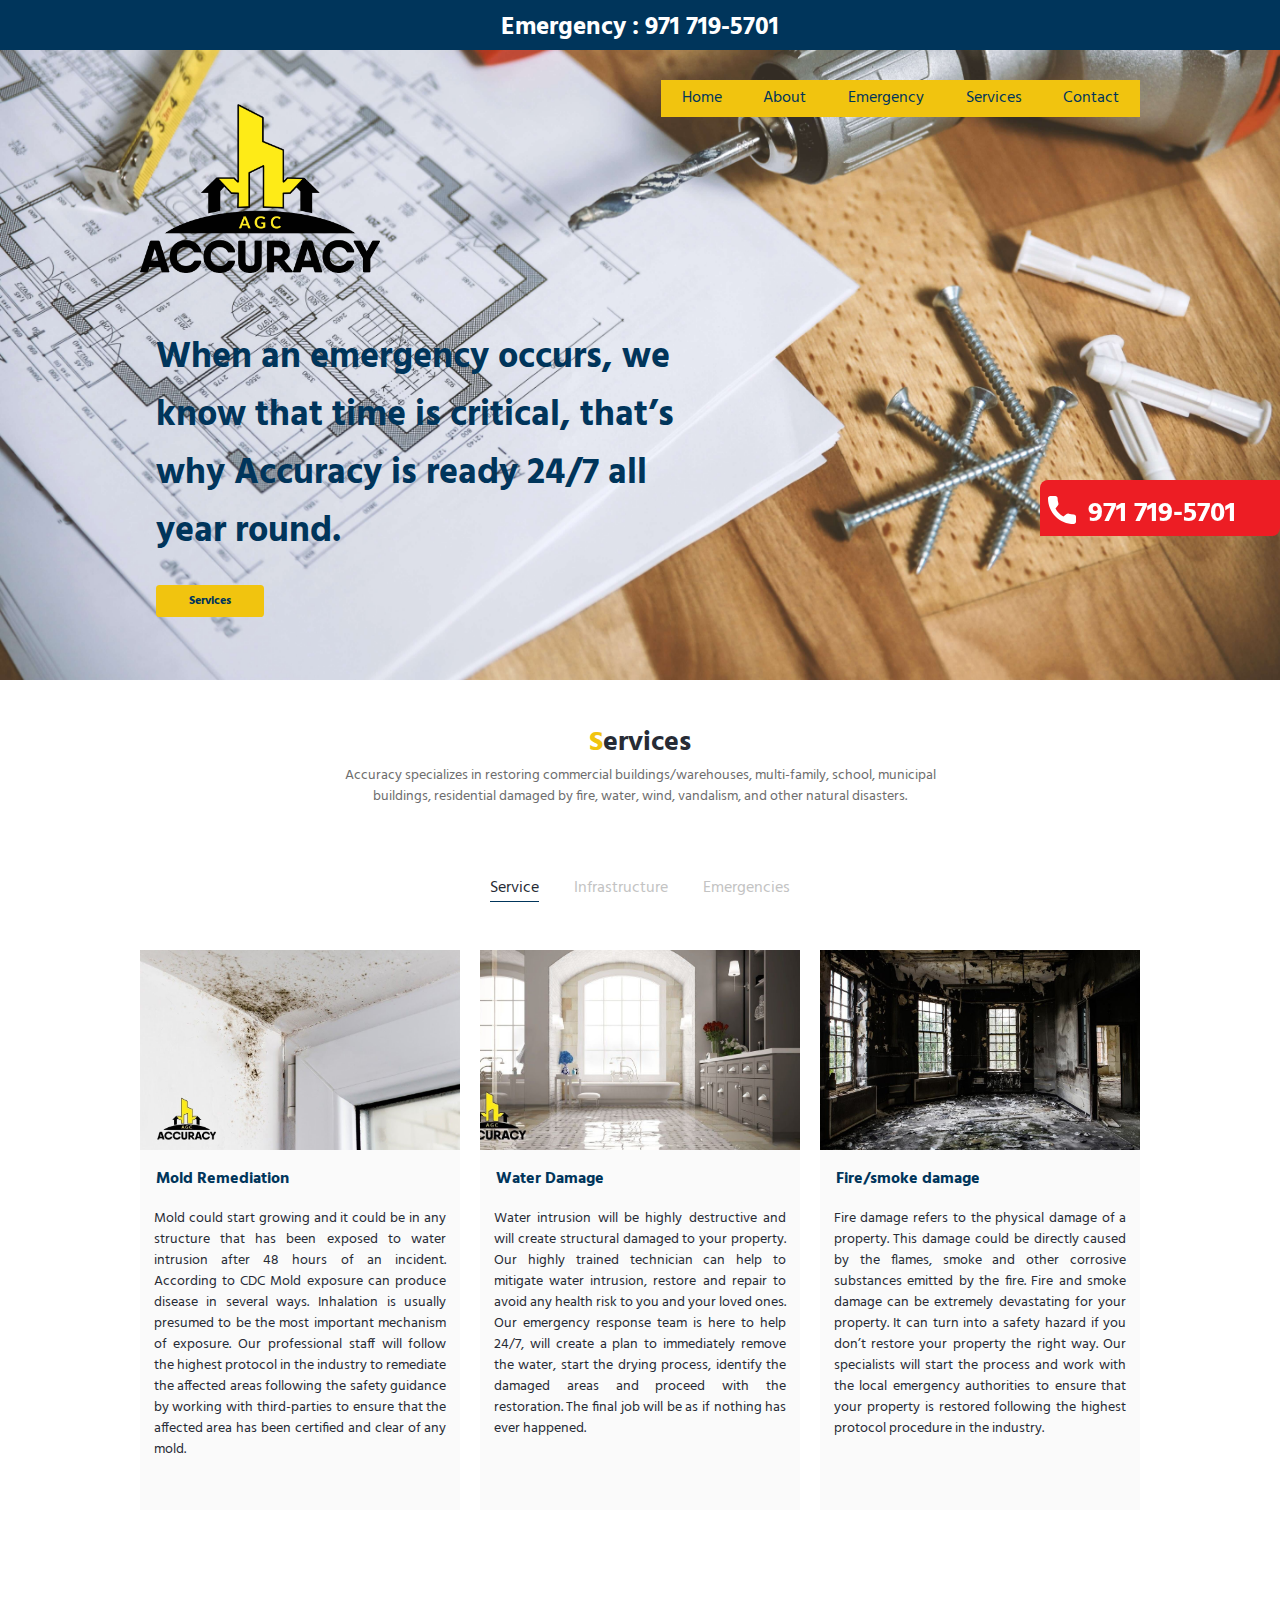
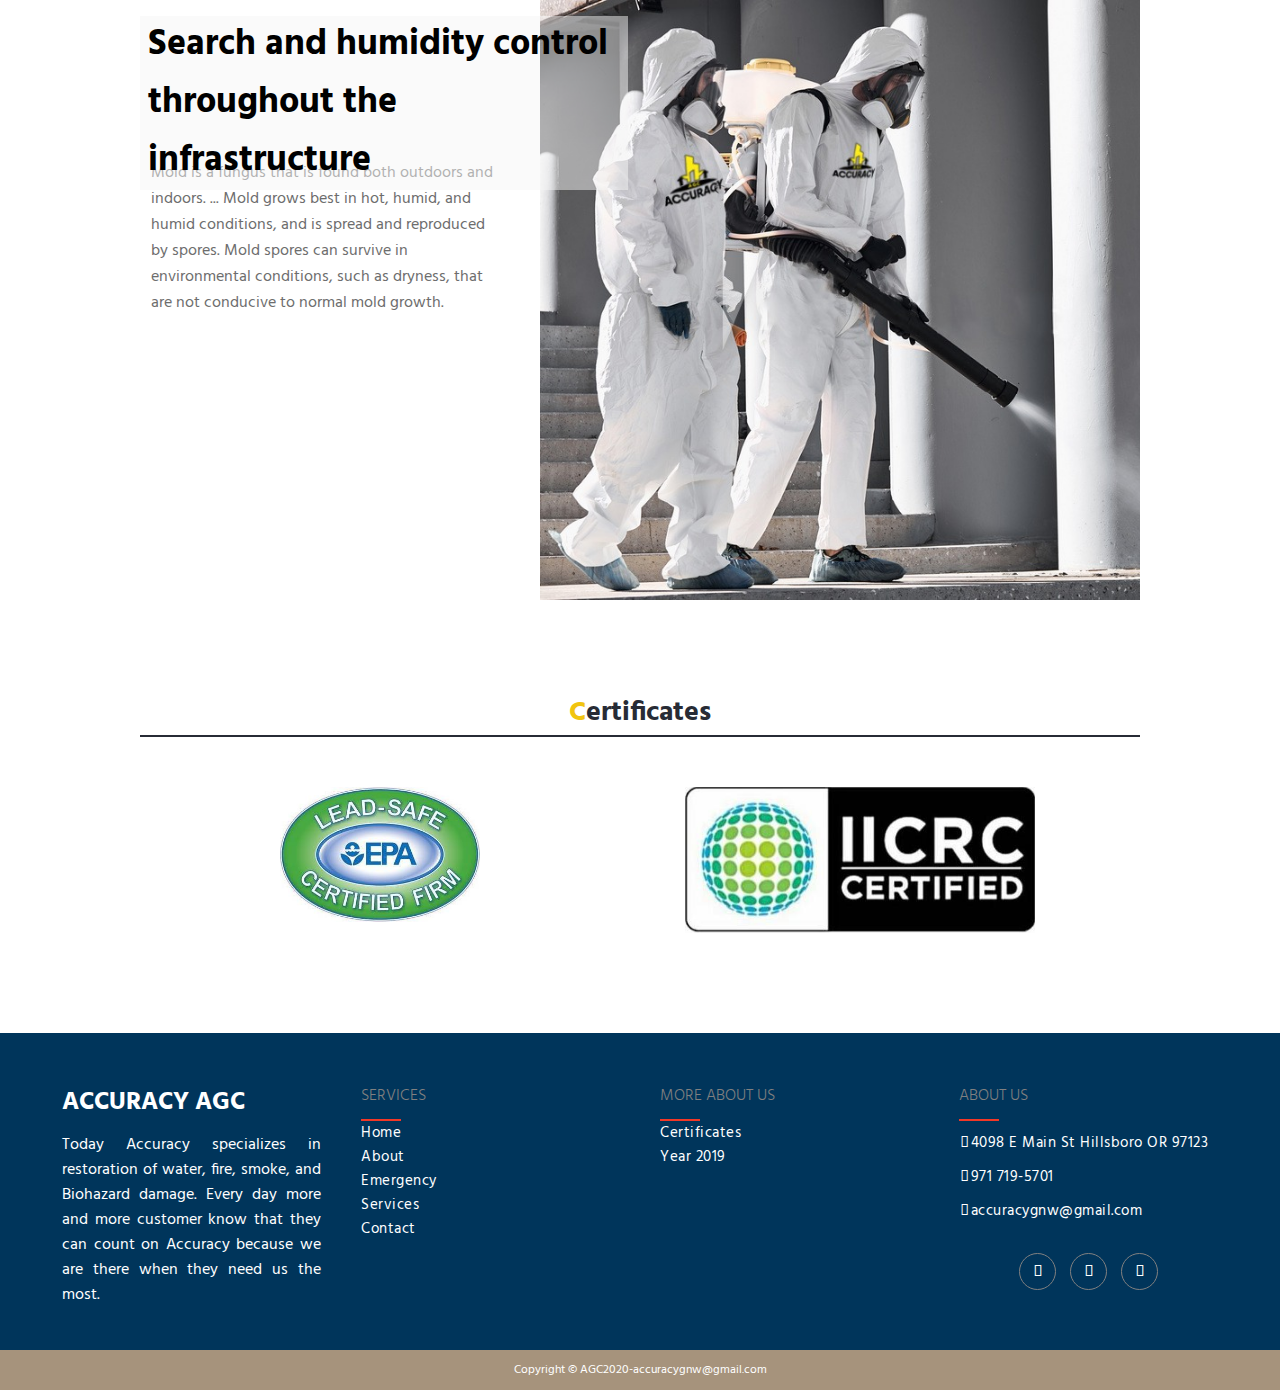
==== commit 89d52b74: "actualizacion seccion de emergencia" ====
--- a/index.html
+++ b/index.html
@@ -50,7 +50,7 @@
             <h1 class="tituloContacto">Emergency : 971 719-5701
             </h1>
         </div>
-<!--Codigo de boton de llamada-->
+        <!--Codigo de boton de llamada-->
         <div class="icoResponsive">
             <a href="tel:+9717195701" id="cajaBotonFijo">
                 <img class="icoTelefonoFlotante" src="imagen/icono/llamada.svg" alt="">
@@ -59,7 +59,7 @@
             </a>
         </div>
     </header>
-<!--Codigo de boton de llamada-->
+    <!--Codigo de boton de llamada-->
     <!-------------------------- SECCIÓN DEL BANNER CON NAVEGADOR -->
 
     <section class="body100 imgBannerIndex">
@@ -88,7 +88,7 @@
 
         <div class="body">
             <div class="cajaMensajeBannerIndex">
-                <h1 class="tituloBannerIndex2">When an emergency occurs, we know that time is critical, that is why
+                <h1 class="tituloBannerIndex2">When an emergency occurs, we know that time is critical, that’s why
                     Accuracy is ready 24/7 all year round. </h1>
                 <!--<p class="parrafoBanner">When an emergency occurs, we know that time is critical, that is why Accuracy are ready 24/7 all year round, you can be sure that Accuracy will restore your property with the highest standards protocol in the industry.</p> -->
                 <a class="botonServices" href="services.html">Services</a>
@@ -105,8 +105,8 @@
             <div class="body">
                 <h2 class="tituloServiciosIndex"><samp class="txtDecoracion">S</samp>ervices </h2>
                 <p class="descripcionServiciosIndex"> Accuracy specializes in restoring commercial buildings/warehouses,
-                    multi-family, school, and municipal buildings, residential damaged by fire, water, wind, vandalism,
-                    and other natural disasters. </p>
+                    multi-family, school, municipal buildings, residential damaged by fire, water, wind, vandalism, and
+                    other natural disasters. </p>
             </div>
             <div class="cajaMenuOpciones">
                 <ul class="seccionOpciones">
@@ -126,13 +126,15 @@
                         </div>
                         <h2>Mold Remediation</h2>
                         <p>
-                            Mold could start growing and it could be in any structure that has been exposed to a water
-                            intrusion after 48 hours of the incident.
-                            According to CDC Mold exposure can produce disease in several ways. Inhalation is usually
-                            presumed to be the most important mechanism of exposure. Our professional staff will follow
-                            the highest protocol in the industry to remediate the affected areas following the safety
-                            guidance by working with third-parties to ensure that the affected area has been certified
-                            and clear of any mold.
+                            Mold could start growing and it could be in any structure that has been exposed to water
+                            intrusion after 48 hours of an incident.
+                            According to CDC Mold exposure can produce disease in several ways. Inhalation
+                            is usually presumed to be the most important mechanism of exposure. Our professional staff
+                            will follow the highest protocol in the industry to remediate the affected areas following
+                            the safety guidance by working with third-parties to ensure that the affected area has been
+                            certified and clear of any mold.
+
+
                         </p>
                     </div>
                 </a>
@@ -145,30 +147,34 @@
                         </div>
                         <h2>Water Damage</h2>
                         <p>
-                            Water intrusion will be highly destructive and it will create structural damage to your
-                            property. Our highly trained technician can help to mitigate water intrusion, restore and
-                            repair to avoid any health risk to you and your loved ones.
-                            Our emergency response team is here to help 24/7, we will create a plan to immediately
-                            remove the water, start the drying process, identify the damaged Areas and proceed with the
-                            restoration. The final job will be as if nothing would has ever happened.
-
-                        </p>
-                    </div>
-                </a>
-
-                <a href="#">
-                    <div class="cajaServicio ">
-                        <div class="imgServicio">
-                            <img src="imagen/servicios/smoke.jpg" alt="">
+                            Water intrusion will be highly destructive and will create structural damaged to
+                            your property. Our highly trained technician can help to mitigate water intrusion, restore
+                            and repair to avoid any health risk to you and your loved ones.
+                            Our emergency response team is here to help 24/7, will create a plan to
+                            immediately remove the water, start the drying process, identify the damaged
+                            areas and proceed with the restoration. The final job will be as if nothing
+                            has ever happened.
+
+                        </p>
+                    </div>
+                </a>
+
+                <a href="#">
+                    <div class="cajaServicio ">
+                        <div class="imgServicio">
+                            <img src="imagen/servicios/fuego.jpg" alt="">
                         </div>
                         <h2>Fire/smoke damage</h2>
                         <p>
-                            Fire damage refers to the physical damage to a property. This damage could be directly
-                            caused by the flames, smoke and other corrosive substances emitted by the fire. Fire and
-                            smoke damage can be extremely devastating for your property, it can turn into a safety
-                            hazard if you don’t restore your property the right way. Our specialists will start the
-                            process and work with the local emergency authorities to ensure that your property will be
-                            restored following the highest protocol procedure in the industry.
+
+                            Fire damage refers to the physical damage of a property. This damage could be directly
+                            caused by the flames, smoke and other corrosive substances emitted by the fire.
+                            Fire and smoke damage can be extremely devastating for your property. It can
+                            turn into a safety hazard if you don’t restore your property the right way.
+                            Our specialists will start the process and work with the local emergency
+                            authorities to ensure that your property is restored following the highest
+                            protocol procedure in the industry.
+
                         </p>
                     </div>
                 </a>
@@ -182,16 +188,13 @@
                 <a href="#">
                     <div class="cajaServicio ">
                         <div class="imgServicio">
-                            <img src="imagen/servicios/FOTO-2.jpg" alt="">
-                        </div>
-                        <h2>Fire/smoke damage</h2>
-                        <p>
-                            Fire damage refers to the physical damage to a property. This damage could be directly
-                            caused by the flames, smoke and other corrosive substances emitted by the fire. Fire and
-                            smoke damage can be extremely devastating for your property, it can turn into a safety
-                            hazard if you don’t restore your property the right way. Our specialists will start the
-                            process and work with the local emergency authorities to ensure that your property will be
-                            restored following the highest protocol procedure in the industry.
+                            <img src="imagen/servicios/emergencie1.jpg" alt="">
+                        </div>
+                        <h2>Natural Disaster</h2>
+                        <p>
+                            Storm Clean up Specialists will take care of the damage in the most difficult time,
+                            residential or commercial, we pledge to clean up the disaster and start the recovery
+                            process.
                         </p>
                     </div>
                 </a>
@@ -214,7 +217,7 @@
                 <a href="#">
                     <div class="cajaServicio ">
                         <div class="imgServicio">
-                            <img src="imagen/servicios/FOTO-2.jpg" alt="">
+                            <img src="imagen/servicios/FOTO-3.jpg" alt="">
                         </div>
                         <h2>2 Contrucción Americana</h2>
                         <p>
--- a/css/footer.css
+++ b/css/footer.css
@@ -1,9 +1,9 @@
-*{
+/**{
     margin:0;
     padding:0;
     text-decoration:none;
     font-family: 'Roboto', sans-serif;
-}
+}*/
 .body-content{
     width: 100%;
     padding: 20px;
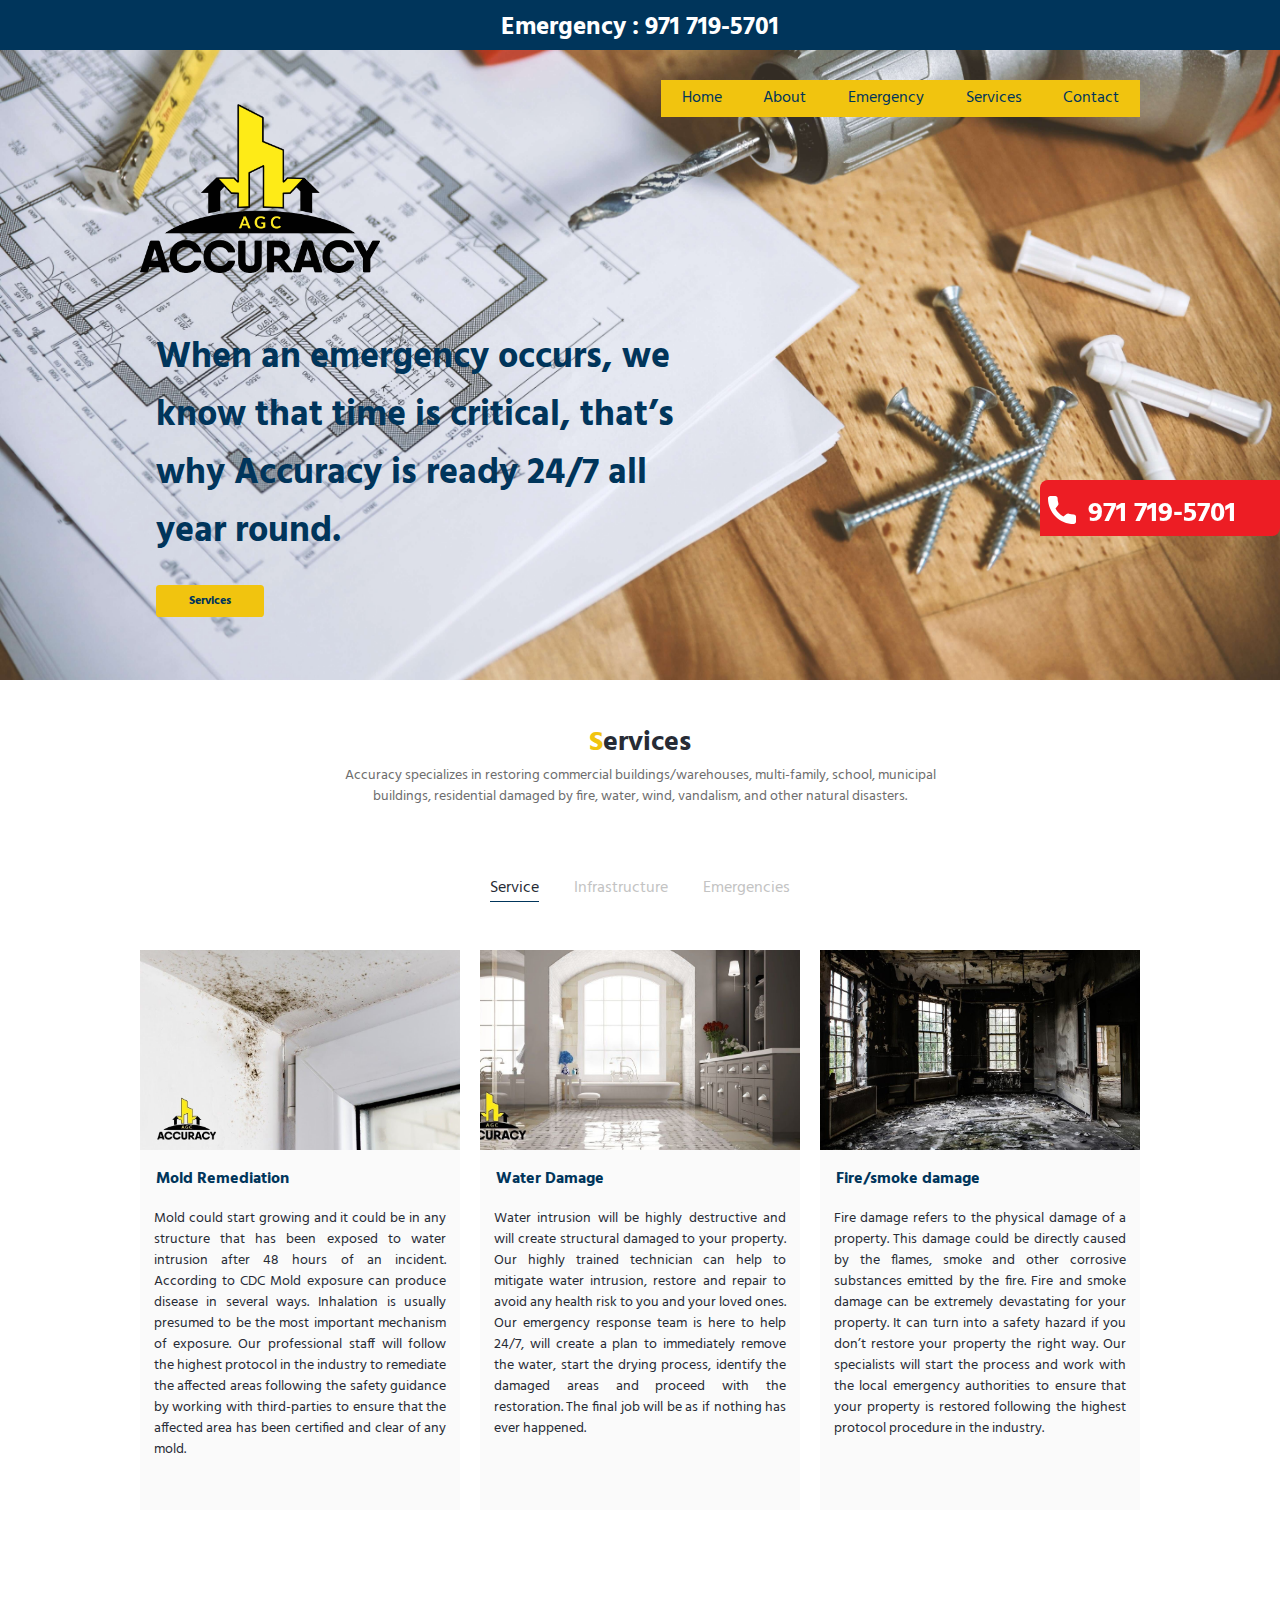
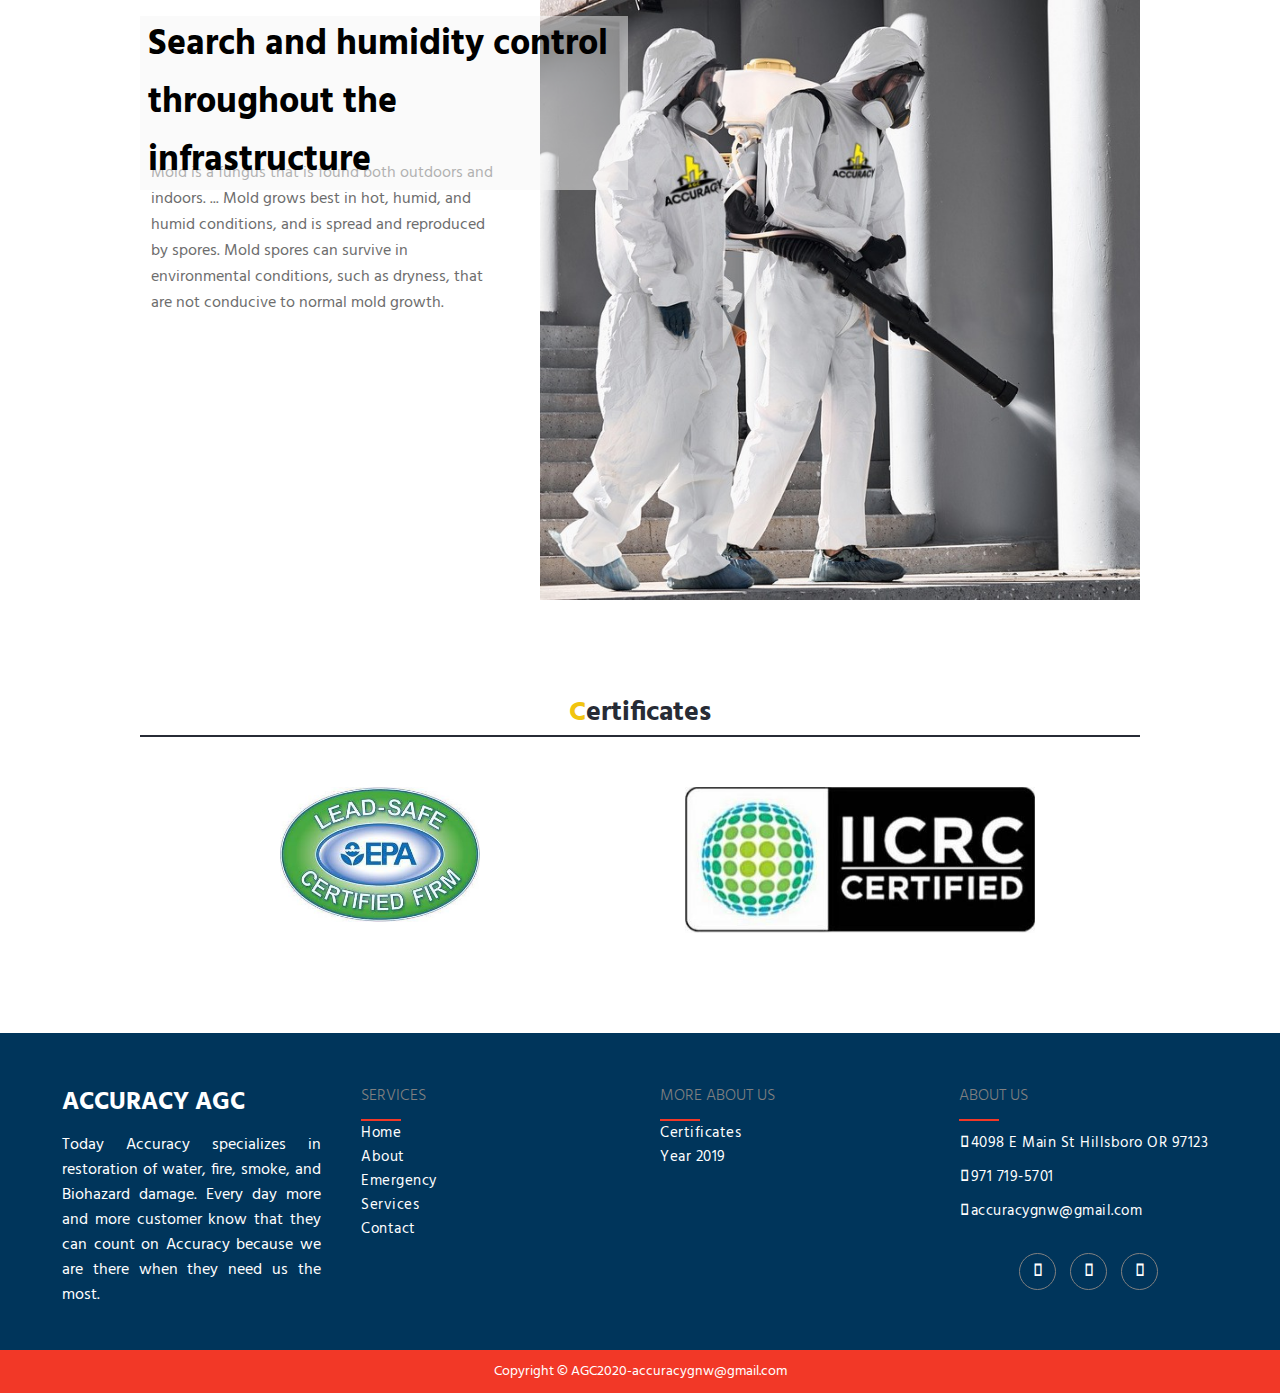
==== commit eed09eaf: "actaulizacion B" ====
--- a/index.html
+++ b/index.html
@@ -9,6 +9,9 @@
     <link href="https://fonts.googleapis.com/css2?family=Hind&display=swap" rel="stylesheet">
     <link rel="stylesheet" href="css/index.css">
     <meta>
+
+    <link rel="stylesheet" href="https://cdnjs.cloudflare.com/ajax/libs/font-awesome/5.11.2/css/all.css">
+
 
     <link rel="icon" href="imagen/icono/ico_AGC.ico">
     <meta charset="utf-8">
--- a/css/footer.css
+++ b/css/footer.css
@@ -117,9 +117,9 @@
 
 .footer-bottom{
     padding: 10px;
-    background: var(--colorBase3);
+    background-color: #F23827;
     color: #fff;
-    font-size: 12px;
+    font-size: 14px;
     text-align: center;
 }
 
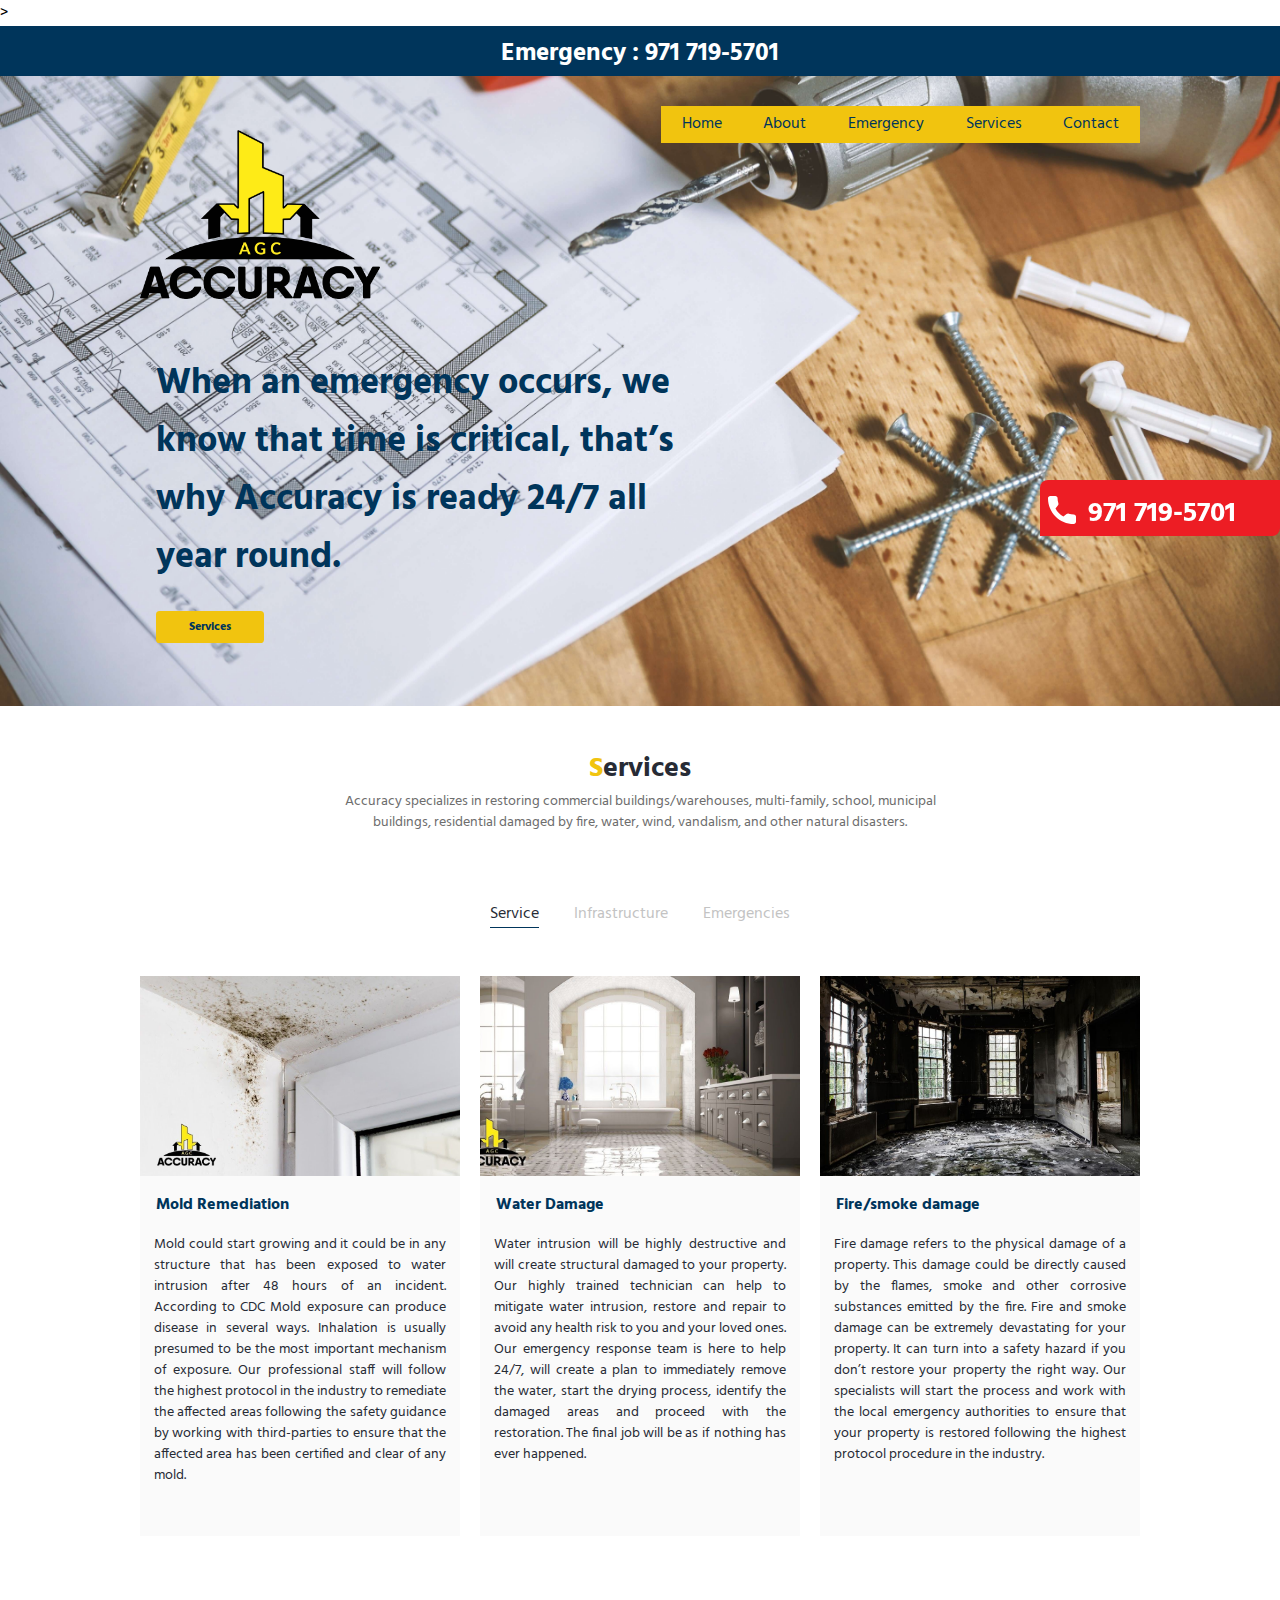
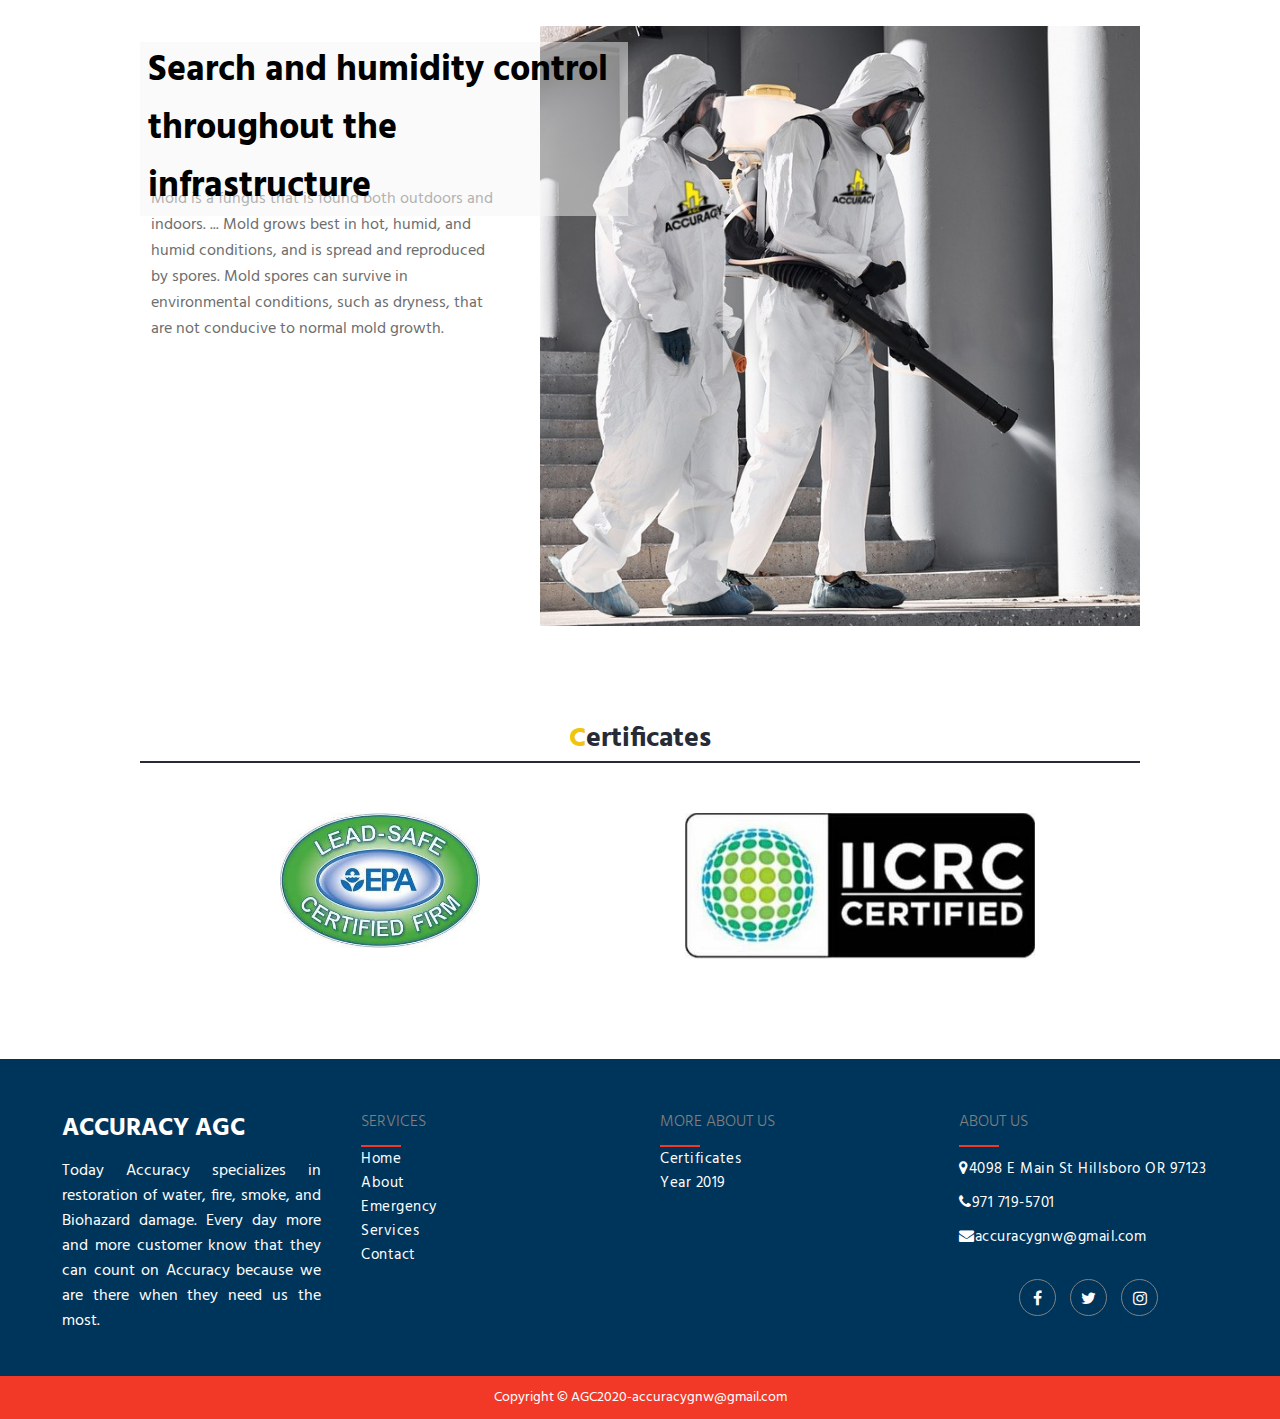
==== commit d416c9a5: "correccuón de iconos y tipografia" ====
--- a/index.html
+++ b/index.html
@@ -5,12 +5,14 @@
     <link rel="stylesheet" href="css/general.css">
     <link rel="stylesheet" href="css/nav.css">
     <link rel="stylesheet" href="css/footer.css">
-    <link href="https://stackpath.bootstrapcdn.com/font-awesome/4.7.0/css/font-awesome.min.css" rel="stylesheet">
-    <link href="https://fonts.googleapis.com/css2?family=Hind&display=swap" rel="stylesheet">
     <link rel="stylesheet" href="css/index.css">
     <meta>
 
-    <link rel="stylesheet" href="https://cdnjs.cloudflare.com/ajax/libs/font-awesome/5.11.2/css/all.css">
+    <!-- SECCIÓN DE TIPÓGRAFICA DE GOOGLE FONTS -->
+    <link href="https://fonts.googleapis.com/css2?family=Hind&display=swap" rel="stylesheet">
+
+    <!-- Bootstrap CSS File -->
+    <link href="https://stackpath.bootstrapcdn.com/font-awesome/4.7.0/css/font-awesome.min.css" rel="stylesheet">>
 
 
     <link rel="icon" href="imagen/icono/ico_AGC.ico">
@@ -91,8 +93,7 @@
 
         <div class="body">
             <div class="cajaMensajeBannerIndex">
-                <h1 class="tituloBannerIndex2">When an emergency occurs, we know that time is critical, that’s why
-                    Accuracy is ready 24/7 all year round. </h1>
+                <h1 class="tituloBannerIndex2">When an emergency occurs, we know that time is critical, that’s why Accuracy is ready 24/7 all year round. </h1>
                 <!--<p class="parrafoBanner">When an emergency occurs, we know that time is critical, that is why Accuracy are ready 24/7 all year round, you can be sure that Accuracy will restore your property with the highest standards protocol in the industry.</p> -->
                 <a class="botonServices" href="services.html">Services</a>
             </div>
@@ -107,9 +108,7 @@
         <div class="body serviciosIndex">
             <div class="body">
                 <h2 class="tituloServiciosIndex"><samp class="txtDecoracion">S</samp>ervices </h2>
-                <p class="descripcionServiciosIndex"> Accuracy specializes in restoring commercial buildings/warehouses,
-                    multi-family, school, municipal buildings, residential damaged by fire, water, wind, vandalism, and
-                    other natural disasters. </p>
+                <p class="descripcionServiciosIndex"> Accuracy specializes in restoring commercial buildings/warehouses, multi-family, school, municipal buildings, residential damaged by fire, water, wind, vandalism, and other natural disasters. </p>
             </div>
             <div class="cajaMenuOpciones">
                 <ul class="seccionOpciones">
@@ -129,13 +128,9 @@
                         </div>
                         <h2>Mold Remediation</h2>
                         <p>
-                            Mold could start growing and it could be in any structure that has been exposed to water
-                            intrusion after 48 hours of an incident.
-                            According to CDC Mold exposure can produce disease in several ways. Inhalation
-                            is usually presumed to be the most important mechanism of exposure. Our professional staff
-                            will follow the highest protocol in the industry to remediate the affected areas following
-                            the safety guidance by working with third-parties to ensure that the affected area has been
-                            certified and clear of any mold.
+                            Mold could start growing and it could be in any structure that has been exposed to water intrusion after 48 hours of an incident. According to CDC Mold exposure can produce disease in several ways. Inhalation is usually presumed to be the most important
+                            mechanism of exposure. Our professional staff will follow the highest protocol in the industry to remediate the affected areas following the safety guidance by working with third-parties to ensure that the affected area has
+                            been certified and clear of any mold.
 
 
                         </p>
@@ -150,13 +145,8 @@
                         </div>
                         <h2>Water Damage</h2>
                         <p>
-                            Water intrusion will be highly destructive and will create structural damaged to
-                            your property. Our highly trained technician can help to mitigate water intrusion, restore
-                            and repair to avoid any health risk to you and your loved ones.
-                            Our emergency response team is here to help 24/7, will create a plan to
-                            immediately remove the water, start the drying process, identify the damaged
-                            areas and proceed with the restoration. The final job will be as if nothing
-                            has ever happened.
+                            Water intrusion will be highly destructive and will create structural damaged to your property. Our highly trained technician can help to mitigate water intrusion, restore and repair to avoid any health risk to you and your loved ones. Our emergency response
+                            team is here to help 24/7, will create a plan to immediately remove the water, start the drying process, identify the damaged areas and proceed with the restoration. The final job will be as if nothing has ever happened.
 
                         </p>
                     </div>
@@ -170,13 +160,9 @@
                         <h2>Fire/smoke damage</h2>
                         <p>
 
-                            Fire damage refers to the physical damage of a property. This damage could be directly
-                            caused by the flames, smoke and other corrosive substances emitted by the fire.
-                            Fire and smoke damage can be extremely devastating for your property. It can
-                            turn into a safety hazard if you don’t restore your property the right way.
-                            Our specialists will start the process and work with the local emergency
-                            authorities to ensure that your property is restored following the highest
-                            protocol procedure in the industry.
+                            Fire damage refers to the physical damage of a property. This damage could be directly caused by the flames, smoke and other corrosive substances emitted by the fire. Fire and smoke damage can be extremely devastating for your property. It can turn into
+                            a safety hazard if you don’t restore your property the right way. Our specialists will start the process and work with the local emergency authorities to ensure that your property is restored following the highest protocol
+                            procedure in the industry.
 
                         </p>
                     </div>
@@ -195,9 +181,7 @@
                         </div>
                         <h2>Natural Disaster</h2>
                         <p>
-                            Storm Clean up Specialists will take care of the damage in the most difficult time,
-                            residential or commercial, we pledge to clean up the disaster and start the recovery
-                            process.
+                            Storm Clean up Specialists will take care of the damage in the most difficult time, residential or commercial, we pledge to clean up the disaster and start the recovery process.
                         </p>
                     </div>
                 </a>
@@ -209,10 +193,8 @@
                         </div>
                         <h2>2 Contrucción Americana</h2>
                         <p>
-                            En esta sección se debera redactar una descripción de los Servición
-                            que la empresa presata a sus clientes con una imagen relacionada, un tituloBannerIndex
-                            es recomendable colocar unicamente los servicios mas destacados y en la pagina de
-                            servicion colocar todos los servicios disponibles.
+                            En esta sección se debera redactar una descripción de los Servición que la empresa presata a sus clientes con una imagen relacionada, un tituloBannerIndex es recomendable colocar unicamente los servicios mas destacados y en la pagina de servicion colocar
+                            todos los servicios disponibles.
                         </p>
                     </div>
                 </a>
@@ -224,10 +206,8 @@
                         </div>
                         <h2>2 Contrucción Americana</h2>
                         <p>
-                            En esta sección se debera redactar una descripción de los Servición
-                            que la empresa presata a sus clientes con una imagen relacionada, un tituloBannerIndex
-                            es recomendable colocar unicamente los servicios mas destacados y en la pagina de
-                            servicion colocar todos los servicios disponibles.
+                            En esta sección se debera redactar una descripción de los Servición que la empresa presata a sus clientes con una imagen relacionada, un tituloBannerIndex es recomendable colocar unicamente los servicios mas destacados y en la pagina de servicion colocar
+                            todos los servicios disponibles.
                         </p>
                     </div>
                 </a>
@@ -245,9 +225,7 @@
                         </div>
                         <h2>Natural Disaster</h2>
                         <p>
-                            Storm Clean up Specialists will take care of the damage in the most difficult time,
-                            residential or commercial, we pledge to clean up the disaster and start the recovery
-                            process.
+                            Storm Clean up Specialists will take care of the damage in the most difficult time, residential or commercial, we pledge to clean up the disaster and start the recovery process.
 
 
                         </p>
@@ -261,10 +239,8 @@
                         </div>
                         <h2>3 Contrucción Americana</h2>
                         <p>
-                            En esta sección se debera redactar una descripción de los Servición
-                            que la empresa presata a sus clientes con una imagen relacionada, un tituloBannerIndex
-                            es recomendable colocar unicamente los servicios mas destacados y en la pagina de
-                            servicion colocar todos los servicios disponibles.
+                            En esta sección se debera redactar una descripción de los Servición que la empresa presata a sus clientes con una imagen relacionada, un tituloBannerIndex es recomendable colocar unicamente los servicios mas destacados y en la pagina de servicion colocar
+                            todos los servicios disponibles.
                         </p>
                     </div>
                 </a>
@@ -276,10 +252,8 @@
                         </div>
                         <h2>3 Contrucción Americana</h2>
                         <p>
-                            En esta sección se debera redactar una descripción de los Servición
-                            que la empresa presata a sus clientes con una imagen relacionada, un tituloBannerIndex
-                            es recomendable colocar unicamente los servicios mas destacados y en la pagina de
-                            servicion colocar todos los servicios disponibles.
+                            En esta sección se debera redactar una descripción de los Servición que la empresa presata a sus clientes con una imagen relacionada, un tituloBannerIndex es recomendable colocar unicamente los servicios mas destacados y en la pagina de servicion colocar
+                            todos los servicios disponibles.
                         </p>
                     </div>
                 </a>
@@ -297,9 +271,8 @@
                     <h2>Search and humidity control throughout the infrastructure</h2>
                 </div>
                 <p>
-                    Mold is a fungus that is found both outdoors and indoors. ... Mold grows best in hot, humid, and
-                    humid conditions, and is spread and reproduced by spores. Mold spores can survive in environmental
-                    conditions, such as dryness, that are not conducive to normal mold growth.
+                    Mold is a fungus that is found both outdoors and indoors. ... Mold grows best in hot, humid, and humid conditions, and is spread and reproduced by spores. Mold spores can survive in environmental conditions, such as dryness, that are not conducive to
+                    normal mold growth.
                 </p>
             </div>
             <div class="ag_cajaDerecha">
@@ -413,12 +386,10 @@
             <h2 class="tituloServiciosIndex newDate"><samp class="txtDecoracion">C</samp>ertificates</h2>
             <div class="rm_linea"></div>
             <div class="sertificado">
-                <a href="https://www.epa.gov/lead"> <img class="imgS1" src="imagen/sertificados/certificado2agc.jpg"
-                        alt=""> </a>
+                <a href="https://www.epa.gov/lead"> <img class="imgS1" src="imagen/sertificados/certificado2agc.jpg" alt=""> </a>
             </div>
             <div class="sertificado">
-                <a href="https://www.iicrc.org/"> <img class="imgS2" src="imagen/sertificados/certificadoAGC.jpg"
-                        alt=""> </a>
+                <a href="https://www.iicrc.org/"> <img class="imgS2" src="imagen/sertificados/certificadoAGC.jpg" alt=""> </a>
             </div>
         </div>
     </section>
@@ -435,9 +406,7 @@
                 <div class="footer-items">
                     <h1>Accuracy AGC</h1>
                     <p>
-                        Today Accuracy specializes in restoration of water, fire, smoke, and Biohazard damage. Every day
-                        more and more customer know that they can count on Accuracy because we are there when they need
-                        us the most.
+                        Today Accuracy specializes in restoration of water, fire, smoke, and Biohazard damage. Every day more and more customer know that they can count on Accuracy because we are there when they need us the most.
                     </p>
                 </div>
 
--- a/css/general.css
+++ b/css/general.css
@@ -1,20 +1,23 @@
-*{
-    margin:0;
-    padding:0;
-    text-decoration:none;
-    font-family: 'Roboto', sans-serif;
-    font-family: 'Hind', sans-serif !important;
+* {
+    margin: 0;
+    padding: 0;
+    text-decoration: none;
+    /* font-family: 'Roboto', sans-serif; */
+    /* font-family: 'Hind', sans-serif !important; */
+    font-family: 'Hind', sans-serif;
 }
 
-.body100{
+.body100 {
+    font-family: 'Hind', sans-serif;
     width: 100%;
     height: auto;
     font-size: 10px;
+    overflow: hidden;
 }
-.body{
 
+.body {
+    font-family: 'Hind', sans-serif;
     font-size: 10px;
-
     width: 1400px;
     height: auto;
     margin: auto;
@@ -22,61 +25,76 @@
     position: relative;
     box-sizing: border-box;
 }
+
+
 /* PALETA DE COLORES */
-:root{
-    --colorBase:  #00355B;
+
+:root {
+    --colorBase: #00355B;
     --colorBase2: #F1C40F;
     --colorBase3: #A6937C;
     --colorBase4: #5D7A8C;
     --colorBase5: #B4C4D9;
     --colorBase6: #fafafa;
-
     --colorResaltante: #ED1D24;
-    --colorTexto:  #272b35;
+    --colorTexto: #272b35;
+    --colorTexto2: #9E9E9E;
     --colorTextoFuerte: #6D6D6D;
 }
+
+
 /* DIMENCIONES DE OBJETOS DE LA PÀGINA */
-:root{
+
+:root {
     --sizeParrafo: 2em;
     --sizeTitulo: 4em;
     --sizeSubTitulo: 3em;
 }
 
 
-
 /* GUIA DE DESARROLADORES */
 
-.desColor{
+.desColor {
     background-color: red;
 }
-.desColor1{
+
+.desColor1 {
     background-color: blue;
 }
+
+
 /* SECCION DE MANTENIMIENTO */
-.bodyMantenimiento{
+
+.bodyMantenimiento {
     height: 800px;
 }
-.imgMantenimiento{
+
+.imgMantenimiento {
     display: block;
     margin: auto;
 }
-.tituloMantenimiento{
+
+.tituloMantenimiento {
     text-align: center;
     color: var(--colorTexto);
     font-size: 3em;
 }
-.ocultar{
+
+.ocultar {
     display: none;
 }
 
+
 /* SECCIÓN DE TEXTO TITULO Y DESCPRICIONES GENERALES */
-.tituloServiciosIndex{
+
+.tituloServiciosIndex {
     width: 100%;
     color: var(--colorTexto);
     font-size: 3.5em;
     text-align: center;
 }
-.descripcionServiciosIndex{
+
+.descripcionServiciosIndex {
     display: block;
     margin: auto;
     width: 60%;
@@ -85,20 +103,26 @@
     text-align: center;
     margin-bottom: 5em;
 }
-.txtDecoracion{
+
+.txtDecoracion {
     color: var(--colorBase2);
 }
 
+.linea {
+    height: 0.5em;
+    background: #ED1D24;
+}
+
+
 /* -------SECCIÓN DE RESPONSIVE-------- */
+
 @media only screen and (max-width:1366px) {
-    .body100{
+    .body100 {
         width: 100%;
         height: auto;
     }
-    .body{
-    
+    .body {
         font-size: 8px;
-    
         width: 1000px;
         height: auto;
         margin: auto;
@@ -106,19 +130,25 @@
         position: relative;
     }
 }
-@media only screen and (max-width:1000px){
-    .body{
+
+@media only screen and (max-width:1000px) {
+    .body {
         width: 100%;
         padding-left: 5%;
     }
 }
+
+
 /* ------- SECCIÓN DE RESPONSIBE */
+
 @media only screen and (max-width:767px) {
-
-    .body{
+    .body {
         font-size: 10px;
         width: 95%;
         height: auto;
         padding: 0;
     }
+    .linea {
+        margin: auto;
+    }
 }--- a/css/nav.css
+++ b/css/nav.css
@@ -1,23 +1,24 @@
-*{
-    margin:0;
-    padding:0;
-    text-decoration:none;
-    font-family: 'Roboto', sans-serif;
-}
-.rm_barrraContanto{
+* {
+    margin: 0;
+    padding: 0;
+    text-decoration: none;
+    font-family: 'Hind', sans-serif;
+}
+
+.rm_barrraContanto {
     width: 100%;
     height: 50px;
     background-color: var(--colorBase);
     position: relative;
 }
 
-.icoTelefono{
+.icoTelefono {
     width: 25px;
     float: left;
     margin-right: 15px;
 }
 
-.tituloContacto{
+.tituloContacto {
     padding-top: 8px;
     margin: auto;
     font-size: 25px;
@@ -26,8 +27,10 @@
     text-align: center;
 }
 
+
 /* -------------SSECCIÓN DE BANNER*/
-.imgBannerIndex{
+
+.imgBannerIndex {
     width: 100%;
     height: 80em;
     background-image: url(../imagen/banners/remodelacion2.jpg);
@@ -36,23 +39,25 @@
     padding-top: 3em;
 }
 
-.rm_navEmpresa{
-    width: 100%;
-    background-color:rgba(0, 53, 91,0.0);
+.rm_navEmpresa {
+    width: 100%;
+    background-color: rgba(0, 53, 91, 0.0);
     overflow: hidden;
 }
-.imgEmpresa{
+
+.imgEmpresa {
     width: 30em;
-    float:left;
+    float: left;
     margin-top: 3em;
 }
 
-.nav{
+.nav {
     font-size: 1em;
     float: right;
     background-color: var(--colorBase2);
 }
-.nav > a > li{
+
+.nav>a>li {
     display: block;
     float: left;
     margin-left: 1em;
@@ -61,53 +66,65 @@
     color: var(--colorBase);
     font-size: 2em;
 }
-.liHome{
-    border-bottom: 0.12em solid var(--colorBase2) ;
-}
-.nav>a>li:hover{
+
+.liHome {
+    border-bottom: 0.12em solid var(--colorBase2);
+}
+
+.nav>a>li:hover {
     background-color: var(--colorBase);
     color: #ffffff;
     transition: 0.1s;
 }
 
+
 /* SECCIÓN GENERAL DEL BANNER PARA LAS OTRAS PÁGINAS */
+
+
 /* BANNER DE ABOUT */
-.imgBannerGeneral{
+
+.imgBannerGeneral {
     width: 100%;
     height: 50em;
     background-size: cover;
     background-position: bottom;
     padding-top: 3em;
 }
-.imgEmpresaGeneral{
+
+.imgEmpresaGeneral {
     width: 30em;
-    float:left;
+    float: left;
     margin-top: 3em;
 }
-.textoBannerGeneral{
+
+.textoBannerGeneral {
     padding: 0;
     font-size: 8px;
 }
 
 
 /* SECCIÒN DE MENSAJES DEL BANNER */
-.cajaMensajeBannerIndex{
+
+.cajaMensajeBannerIndex {
     width: 60%;
     margin-top: 5em;
     padding: 2em;
     box-sizing: border-box;
 }
-.tituloBannerIndex2{
+
+.tituloBannerIndex2 {
     width: 100%;
     font-size: 4.5em;
     color: var(--colorBase);
 }
-.parrafoBanner{
+
+.parrafoBanner {
     width: 100%;
     font-size: 2.5em;
     color: var(--colorTexto);
 }
-.botonServices{
+
+.botonServices {
     width: 8em;
     display: block;
     margin-top: 2em;
@@ -118,9 +135,9 @@
     color: var(--colorBase);
     font-size: 1.5em;
     font-weight: 900;
-    
-}
-.botonServices:hover{
+}
+
+.botonServices:hover {
     background-color: var(--colorBase);
     color: #ffffff;
 }
@@ -128,7 +145,7 @@
 
 /* ----------------SECCIÓN DE BOTON FLOTANTE*/
 
-#cajaBotonFijo{
+#cajaBotonFijo {
     display: block;
     font-size: 10px;
     width: 30em;
@@ -136,39 +153,46 @@
     background-color: var(--colorResaltante);
     border-radius: 1em 0em 1em 0em;
     position: fixed;
-    top:60em;
+    top: 60em;
     right: 0em;
     z-index: 100;
 }
-.icoTelefonoFlotante{
+
+.icoTelefonoFlotante {
     width: 3.5em;
     float: left;
     margin-right: 1.5em;
     margin: 2em 1.5em 0em 1em;
 }
-.tituloFlotante{
-    float: left;
-    color:#ffffff;
+
+.tituloFlotante {
+    float: left;
+    color: #ffffff;
     font-size: 3.5em;
     margin-top: 0.4em;
     font-weight: 900;
 }
 
+
 /*NAV RESPONSIVE*/
-.rm_navEmpresa_r{
+
+.rm_navEmpresa_r {
     display: none;
     width: 90%;
     height: 500px;
     position: absolute;
     background-color: #ffffff;
 }
-.activarMenuResponsive{
-    display: block;
-}
-.cajaDeIconosResponsive{
+
+.activarMenuResponsive {
+    display: block;
+}
+
+.cajaDeIconosResponsive {
     overflow: hidden;
 }
-.imgMenu{
+
+.imgMenu {
     width: 35px;
     margin-left: 10px;
     margin-top: 10px;
@@ -176,7 +200,8 @@
     float: left;
     cursor: pointer;
 }
-.imgMenu2{
+
+.imgMenu2 {
     width: 35px;
     margin-left: 10px;
     margin-top: 10px;
@@ -184,21 +209,23 @@
     float: left;
     cursor: pointer;
 }
-.imgMenuCerrar{
+
+.imgMenuCerrar {
     width: 20px;
     margin-right: 10px;
     margin-top: 10px;
     display: blok;
-    float:right;
+    float: right;
     cursor: pointer;
 }
 
-.nav_r{
+.nav_r {
     font-size: 10px;
     float: none;
     display: block;
 }
-.nav_r > a > li{
+
+.nav_r>a>li {
     display: block;
     margin-left: 1em;
     margin-right: 1em;
@@ -208,16 +235,14 @@
 }
 
 
-
-
 /* ------------------------ SECCIÓN DE RESPONSIBE */
+
 @media only screen and (max-width:1366px) {
-    #cajaBotonFijo{
+    #cajaBotonFijo {
         font-size: 8px;
         top: 60em;
     }
-
-    .imgBannerIndex{
+    .imgBannerIndex {
         width: 100%;
         height: 60em;
         background-image: url(../imagen/banners/remodelacion2.jpg);
@@ -225,98 +250,89 @@
         background-position: bottom;
         padding-top: 3em;
     }
-
-    #cajaBotonFijo{
-        top:60em;  
-    }
-   
-}
+    #cajaBotonFijo {
+        top: 60em;
+    }
+}
+
 @media only screen and (max-width:1000px) {
-    .nav{
+    .nav {
         display: none;
     }
-
 }
 
 
 /* ------- SECCIÓN DE RESPONSIBE */
+
 @media only screen and (max-width:767px) {
-
     /* SECCIÓN BARRA DE CONTACTO */
-    .rm_barrraContanto{
+    .rm_barrraContanto {
         height: 50px;
         position: fixed;
         z-index: 100;
     }
-    .tituloContacto{
+    .tituloContacto {
         font-size: 1.5em;
         color: #ffffff;
         font-weight: 900;
         text-align: end;
         margin-right: 0.5em;
     }
-
-    .imgMenu{
+    .imgMenu {
         display: block;
     }
-
-
-
-    .imgBannerIndex{/* CAJA DEL BANNER */
+    .imgBannerIndex {
+        /* CAJA DEL BANNER */
         width: 100%;
         height: auto;
         padding-bottom: 2em;
     }
-    .imgEmpresa{
+    .imgEmpresa {
         width: 70%;
         height: auto;
-        float:none;
+        float: none;
         display: block;
         margin: auto;
         margin-top: 6em;
     }
-
     /* CONFIGURACIÓN GENERAL DEL BANNER */
-    .confiGeneral{
+    .confiGeneral {
         display: none;
     }
-    .textoBannerGeneral{
+    .textoBannerGeneral {
         padding: 0;
         font-size: 8px;
         margin-top: 10em;
-        background-color: rgba(255, 255, 255,0.6);
-    }
-
-
-    .nav{/* ANULACIÓN DE NAV DEL BANNER */
-        display:none;
-    }
-    .cajaMensajeBannerIndex{
-        width: 100%;
-        height:auto;
+        background-color: rgba(255, 255, 255, 0.6);
+    }
+    .nav {
+        /* ANULACIÓN DE NAV DEL BANNER */
+        display: none;
+    }
+    .cajaMensajeBannerIndex {
+        width: 100%;
+        height: auto;
         margin-top: 3em;
         padding: 0em;
     }
-    .tituloBannerIndex2{
+    .tituloBannerIndex2 {
         width: 100%;
         font-size: 3.5em;
         text-align: center;
     }
-    .parrafoBanner{
+    .parrafoBanner {
         width: 100%;
         font-size: 20px;
         text-align: center;
     }
-    .botonServices{
+    .botonServices {
         width: 10em;
         display: block;
         margin: auto;
         margin-top: 2em;
-
-    }
-
+    }
     /* SECCIÓN DE BOTO FLOTANTE */
-    .icoResponsive{
+    .icoResponsive {
         width: auto;
         height: auto;
         position: fixed;
@@ -326,21 +342,21 @@
         padding-bottom: 10px;
         padding-right: 10px;
     }
-    #cajaBotonFijo{
+    #cajaBotonFijo {
         font-size: 10px;
         width: 7em;
         height: 7em;
         background-color: var(--colorResaltante);
-        border-radius:100px;
+        border-radius: 100px;
         position: static;
     }
-    .icoTelefonoFlotante{
+    .icoTelefonoFlotante {
         width: 3.5em;
         float: left;
         margin-right: 0em;
         margin: 2em 1.5em 0em 1.5em;
     }
-    .tituloFlotante{
+    .tituloFlotante {
         display: none;
     }
 }--- a/css/footer.css
+++ b/css/footer.css
@@ -4,7 +4,8 @@
     text-decoration:none;
     font-family: 'Roboto', sans-serif;
 }*/
-.body-content{
+
+.body-content {
     width: 100%;
     padding: 20px;
     display: flex;
@@ -14,13 +15,13 @@
     line-height: 30px;
 }
 
-.footer{
+.footer {
     width: 100%;
-    background: var(--colorBase) ;
+    background: var(--colorBase);
     display: block;
 }
 
-.contenedor-footer{
+.contenedor-footer {
     width: 95%;
     margin: auto;
     padding: 30px 10px;
@@ -30,13 +31,13 @@
     justify-content: center;
 }
 
-.footer-items{
+.footer-items {
     width: 25%;
     padding: 10px 20px;
     box-sizing: border-box;
 }
 
-.footer-items > h1{
+.footer-items>h1 {
     padding: 10px 0;
     font-size: 25px;
     color: #fff;
@@ -50,7 +51,7 @@
     line-height: 25px;
 }
 
-.footer-items > h2{
+.footer-items>h2 {
     margin: 10px 0;
     color: grey;
     font-size: 16px;
@@ -58,49 +59,50 @@
     text-transform: uppercase;
 }
 
-.border{
+.border {
     height: 2px;
     width: 40px;
     background: #F23827;
 }
-.footer-items > ul{
+
+.footer-items>ul {
     list-style: none;
     color: #fff;
     font-size: 15px;
     letter-spacing: 0.5px;
 }
 
-.footer-items > ul > a{
+.footer-items>ul>a {
     text-decoration: none;
     outline: none;
     color: #fff;
     transition: 0.3s;
 }
 
-.footer-items > ul > a:hover{
+.footer-items>ul>a:hover {
     color: #F23827;
 }
 
-.footer-items >  ul > li{
+.footer-items>ul>li {
     margin: 10px 0px;
     height: auto;
 }
 
-.footer-items > li > i{
+.footer-items>li>i {
     margin-right: 8px;
 }
 
-.social-media{
+.social-media {
     width: 100%;
     color: #fff;
     text-align: center;
 }
 
-.social-media a{
+.social-media a {
     text-decoration: none;
 }
 
-.social-media i{
+.social-media i {
     height: 15px;
     width: 15px;
     margin: 20px 5px;
@@ -111,11 +113,11 @@
     transition: 0.3s;
 }
 
-.social-media i:hover{
+.social-media i:hover {
     background: grey;
 }
 
-.footer-bottom{
+.footer-bottom {
     padding: 10px;
     background-color: #F23827;
     color: #fff;
@@ -124,13 +126,12 @@
 }
 
 @media screen and (max-width: 1000px) {
-    .footer-items{
+    .footer-items {
         width: 50%;
     }
-    
     @media screen and (max-width: 600px) {
-    .footer-items{
-        width: 100%;
-    }
+        .footer-items {
+            width: 100%;
+        }
     }
 }--- a/css/index.css
+++ b/css/index.css
@@ -1,34 +1,37 @@
-*{
-    margin:0;
-    padding:0;
-    text-decoration:none;
-    font-family: 'Roboto', sans-serif;
-}
+* {
+    margin: 0;
+    padding: 0;
+    text-decoration: none;
+    font-family: 'Hind', sans-serif;
+}
+
 
 /* SECCIÓN DE SERTIFICADOS DE LA EMPRES */
 
-.rm_linea{
+.rm_linea {
     width: 100%;
     height: 2px;
     margin-bottom: 50px;
     background-color: var(--colorTexto);
 }
 
-.cajaDeSertificados{
+.cajaDeSertificados {
     padding-top: 20px;
     padding-bottom: 50px;
 }
-.sertificado{
+
+.sertificado {
     width: 48%;
     float: left;
 }
-.imgS1{
+
+.imgS1 {
     width: 200px;
     display: block;
     margin: auto;
 }
 
-.imgS2{
+.imgS2 {
     width: 350px;
     display: block;
     margin: auto;
@@ -36,38 +39,42 @@
 
 
 /* --------------------------------------SECCIÓN DE SERVICIOS MAYORES */
-.serviciosIndex{
+
+.serviciosIndex {
     padding: 5em 0em 5em 0em;
 }
 
-.cajaMenuOpciones{
-    width: 100%;
-    margin: auto;
-}
-.seccionOpciones{
+.cajaMenuOpciones {
+    width: 100%;
+    margin: auto;
+}
+
+.seccionOpciones {
     width: 30%;
     overflow: hidden;
     display: flex;
     flex-direction: row;
     justify-content: space-between;
-    margin:auto;
-}
-.liopcion{
-    display: block;
-    float: left;
-    margin-bottom:3em;
-    font-size:2em ;
+    margin: auto;
+}
+
+.liopcion {
+    display: block;
+    float: left;
+    margin-bottom: 3em;
+    font-size: 2em;
     cursor: pointer;
-    color:  #c3c3c3;
-    }
-
-.tituloServiciosIndex{
+    color: #c3c3c3;
+}
+
+.tituloServiciosIndex {
     width: 100%;
     color: var(--colorTexto);
     font-size: 3.5em;
     text-align: center;
 }
-.descripcionServiciosIndex{
+
+.descripcionServiciosIndex {
     display: block;
     margin: auto;
     width: 60%;
@@ -76,10 +83,12 @@
     text-align: center;
     margin-bottom: 5em;
 }
-.txtDecoracion{
+
+.txtDecoracion {
     color: var(--colorBase2);
 }
-.cajaDeServicios{
+
+.cajaDeServicios {
     display: flex;
     overflow: hidden;
     width: 100%;
@@ -87,198 +96,217 @@
     justify-content: space-between;
 }
 
-.cajaServicio{
+.cajaServicio {
     width: 45em;
     height: 70em;
     background-color: #FAFAFA;
-}    
-.imgServicio{
+}
+
+.imgServicio {
     width: 100%;
     height: 25em;
 }
-.imgServicio img{
+
+.imgServicio img {
     width: 100%;
     height: 100%;
     object-fit: cover;
     object-position: right;
 }
-.cajaServicio > h2{
+
+.cajaServicio>h2 {
     margin: 1em 1em 1em 1em;
     font-size: 2em;
     color: var(--colorBase);
     text-align: start;
 }
-.cajaServicio > p{
+
+.cajaServicio>p {
     margin: 1em 1em 1em 1em;
     font-size: 1.7em;
     color: var(--colorTexto);
     text-align: justify;
 }
 
-
-.opcionSelecionado{
+.opcionSelecionado {
     border-bottom: 1px solid var(--colorBase);
     color: var(--colorTexto);
     transition: 1s;
 }
-.activado{
-display: block;
-}
-.desactivado{
+
+.activado {
+    display: block;
+}
+
+.desactivado {
     display: none;
 }
 
+
 /*---------------------SECCIÓN DE ANUNCIO GRANDE */
-.anuncioGrande{
+
+.anuncioGrande {
     padding-top: 5em;
     padding-bottom: 5em;
 }
-.ag_cajaIzquierda{
+
+.ag_cajaIzquierda {
     width: 40%;
     height: 600px;
     position: relative;
     float: left;
-    padding-right:5em;
+    padding-right: 5em;
     box-sizing: border-box;
 }
-.ag_cajaTitulo{
+
+.ag_cajaTitulo {
     width: 120%;
     margin-top: 2em;
     position: absolute;
     z-index: 100;
-    background-color: rgba(245, 245, 245,0.5);
+    background-color: rgba(245, 245, 245, 0.5);
     padding-left: 1em;
 }
-.ag_cajaTitulo h2{
+
+.ag_cajaTitulo h2 {
     font-size: 4.5em;
 }
-.ag_cajaIzquierda p{
+
+.ag_cajaIzquierda p {
     font-size: 2em;
     margin-top: 10em;
     margin-left: 0.7em;
     color: var(--colorTextoFuerte);
 }
 
-.ag_cajaDerecha{
+.ag_cajaDerecha {
     width: 60%;
     height: 600px;
     background-color: green;
     float: right;
 }
-.ag_cajaDerecha > img{
+
+.ag_cajaDerecha>img {
     width: 100%;
     height: 100%;
     object-fit: cover;
     object-position: left;
 }
 
+
 /* ------SECCIÓN DE SERVICIOS ESPECIALES */
-.bodyServiciosEspeciales{
+
+.bodyServiciosEspeciales {
     padding: 0;
     padding-top: 5em;
     padding-bottom: 10em;
 }
-.cajaServiciosEspeciales{
+
+.cajaServiciosEspeciales {
     display: flex;
     flex-direction: row;
     justify-content: space-around;
     margin-top: 5em;
     margin-bottom: 5em;
-
-}
-.especialidadIndex{
+}
+
+.especialidadIndex {
     width: 45em;
     height: 15em;
-    background-color: #FAFAFA ;
-}
-.icoEspecialidad{
+    background-color: #FAFAFA;
+}
+
+.icoEspecialidad {
     width: 12em;
     float: left;
     margin-top: 1.5em;
     margin-left: 1.5em;
 }
-.cajaDescripcionServicios{
+
+.cajaDescripcionServicios {
     padding: 1em 1em 1em 5em;
     box-sizing: border-box;
     float: left;
 }
-.tituloEspesialidad{
+
+.tituloEspesialidad {
     float: left;
     margin-bottom: 0.1em;
 }
-.tituloEspesialidad{
+
+.tituloEspesialidad {
     font-size: 2em;
     color: var(--colorTexto);
 }
-.pasosServisiosEspeciales{
+
+.pasosServisiosEspeciales {
     margin-left: 2em;
 }
-.pasosServisiosEspeciales > li{
+
+.pasosServisiosEspeciales>li {
     color: var(--colorTexto);
     font-size: 1.5em;
 }
 
 
-
 /* ------SECCIÓN DE RESPONSIBE */
+
 @media only screen and (max-width:1366px) {
- 
-    .cajaServicio{
+    .cajaServicio {
         width: 30em;
         height: 60em;
     }
-    .cajaServicio{
+    .cajaServicio {
         width: 40em;
         height: 70em;
         background-color: #FAFAFA;
     }
-
-}
+}
+
 @media only screen and (max-width:1000px) {
- 
-    .cajaServicio{
+    .cajaServicio {
         width: 100%;
         height: 60em;
-    }  
-    
-}
+    }
+}
+
+
 /* -----------SECCIÓN DE RESPONSI MOVIL */
+
 @media only screen and (max-width:767px) {
-
-    .serviciosIndex{
-        width: 100%;
-    }
-
-    .descripcionServiciosIndex{
-        width: 100%;
-    }
-    .cajaDeServicios{
+    .serviciosIndex {
+        width: 100%;
+    }
+    .descripcionServiciosIndex {
+        width: 100%;
+    }
+    .cajaDeServicios {
         width: 100%;
         flex-direction: column;
         padding: 0;
     }
-    .cajaServicio{
+    .cajaServicio {
         margin: auto;
         width: 90%;
         height: 60em;
     }
-    .cajaServicio > p{
+    .cajaServicio>p {
         margin: 1em 1em 1em 1em;
         font-size: 1.3em;
     }
-    .cajaServiciosEspeciales{
+    .cajaServiciosEspeciales {
         flex-direction: column;
         margin-bottom: 3em;
     }
-    .especialidadIndex{
+    .especialidadIndex {
         margin: auto;
         margin-bottom: 5em;
     }
     /* MENU DE SERVICIOS  */
-    .cajaMenuOpciones{
-        width: 100%;
-    }
-    .seccionOpciones{
+    .cajaMenuOpciones {
+        width: 100%;
+    }
+    .seccionOpciones {
         width: 100%;
         margin-bottom: 5em;
         overflow: hidden;
@@ -286,94 +314,85 @@
         flex-direction: row;
         justify-content: space-evenly;
     }
-    .liopcion{
+    .liopcion {
         display: block;
         float: none;
         margin: 0;
-        font-size:2em ;
+        font-size: 2em;
         cursor: pointer;
-        color:  #c3c3c3;
-        }
-
-        /* SECCIÍON DE ANUNCIO GRANDE */
-        .anuncioGrande{
-            padding-top: 0em;
-            padding-bottom: 0em;
-            
-        }
-        .anucioGrandeConfig{
-            padding: 0;
-        }
-        .ag_cajaIzquierda{
-            margin-left:1.5em;
-            width: 100%;
-            height:auto;
-            position: relative;
-            float: none;
-            padding-right:5em;
-            box-sizing: border-box;
-        }
-        .ag_cajaTitulo{
-            width: 100%;
-            text-align: center;
-            margin: auto;
-            display: block;
-            margin-top: 0em;
-            position: static;
-            z-index: 0;
-            background-color: rgba(245, 245, 245,0.5);
-            padding-left: 0em;
-            
-        }
-        .ag_cajaIzquierda p{
-            margin: 0;
-            padding: 0;
-            width: 100%;
-            margin: auto;
-            font-size: 2em;
-            margin-top: 1em;
-            text-align: center;
-            color: var(--colorTextoFuerte);
-        }
-        .ag_cajaDerecha{
-            width: 100%;
-            height: 600px;
-            background-color: green;
-            float: none;
-        }
-
-    
-
-/* SECCIÓN DE SERTIFICADOS DE LA EMPRES */
-
-.rm_linea{
-    width: 100%;
-    height: 2px;
-    margin-bottom: 15px;
-    background-color: var(--colorTexto);
-}
-
-.cajaDeSertificados{
-    width: 100%;
-    display: flex;
-    justify-content: center;
-    flex-flow:column ;
-}
-.sertificado{
-    width: 100%;
-   display: flex;
-   justify-content: center;
-}
-.imgS1{
-    width: 200px;
-    display: block;
-    margin: auto;
-    padding-bottom: 1em;
-}
-
-.imgS2{
-    width: 350px;
-    display: block;
-    margin: auto;
-}
+        color: #c3c3c3;
+    }
+    /* SECCIÍON DE ANUNCIO GRANDE */
+    .anuncioGrande {
+        padding-top: 0em;
+        padding-bottom: 0em;
+    }
+    .anucioGrandeConfig {
+        padding: 0;
+    }
+    .ag_cajaIzquierda {
+        margin-left: 1.5em;
+        width: 100%;
+        height: auto;
+        position: relative;
+        float: none;
+        padding-right: 5em;
+        box-sizing: border-box;
+    }
+    .ag_cajaTitulo {
+        width: 100%;
+        text-align: center;
+        margin: auto;
+        display: block;
+        margin-top: 0em;
+        position: static;
+        z-index: 0;
+        background-color: rgba(245, 245, 245, 0.5);
+        padding-left: 0em;
+    }
+    .ag_cajaIzquierda p {
+        margin: 0;
+        padding: 0;
+        width: 100%;
+        margin: auto;
+        font-size: 2em;
+        margin-top: 1em;
+        text-align: center;
+        color: var(--colorTextoFuerte);
+    }
+    .ag_cajaDerecha {
+        width: 100%;
+        height: 600px;
+        background-color: green;
+        float: none;
+    }
+    /* SECCIÓN DE SERTIFICADOS DE LA EMPRES */
+    .rm_linea {
+        width: 100%;
+        height: 2px;
+        margin-bottom: 15px;
+        background-color: var(--colorTexto);
+    }
+    .cajaDeSertificados {
+        width: 100%;
+        display: flex;
+        justify-content: center;
+        flex-flow: column;
+    }
+    .sertificado {
+        width: 100%;
+        display: flex;
+        justify-content: center;
+    }
+    .imgS1 {
+        width: 200px;
+        display: block;
+        margin: auto;
+        padding-bottom: 1em;
+    }
+    .imgS2 {
+        width: 350px;
+        display: block;
+        margin: auto;
+    }
 }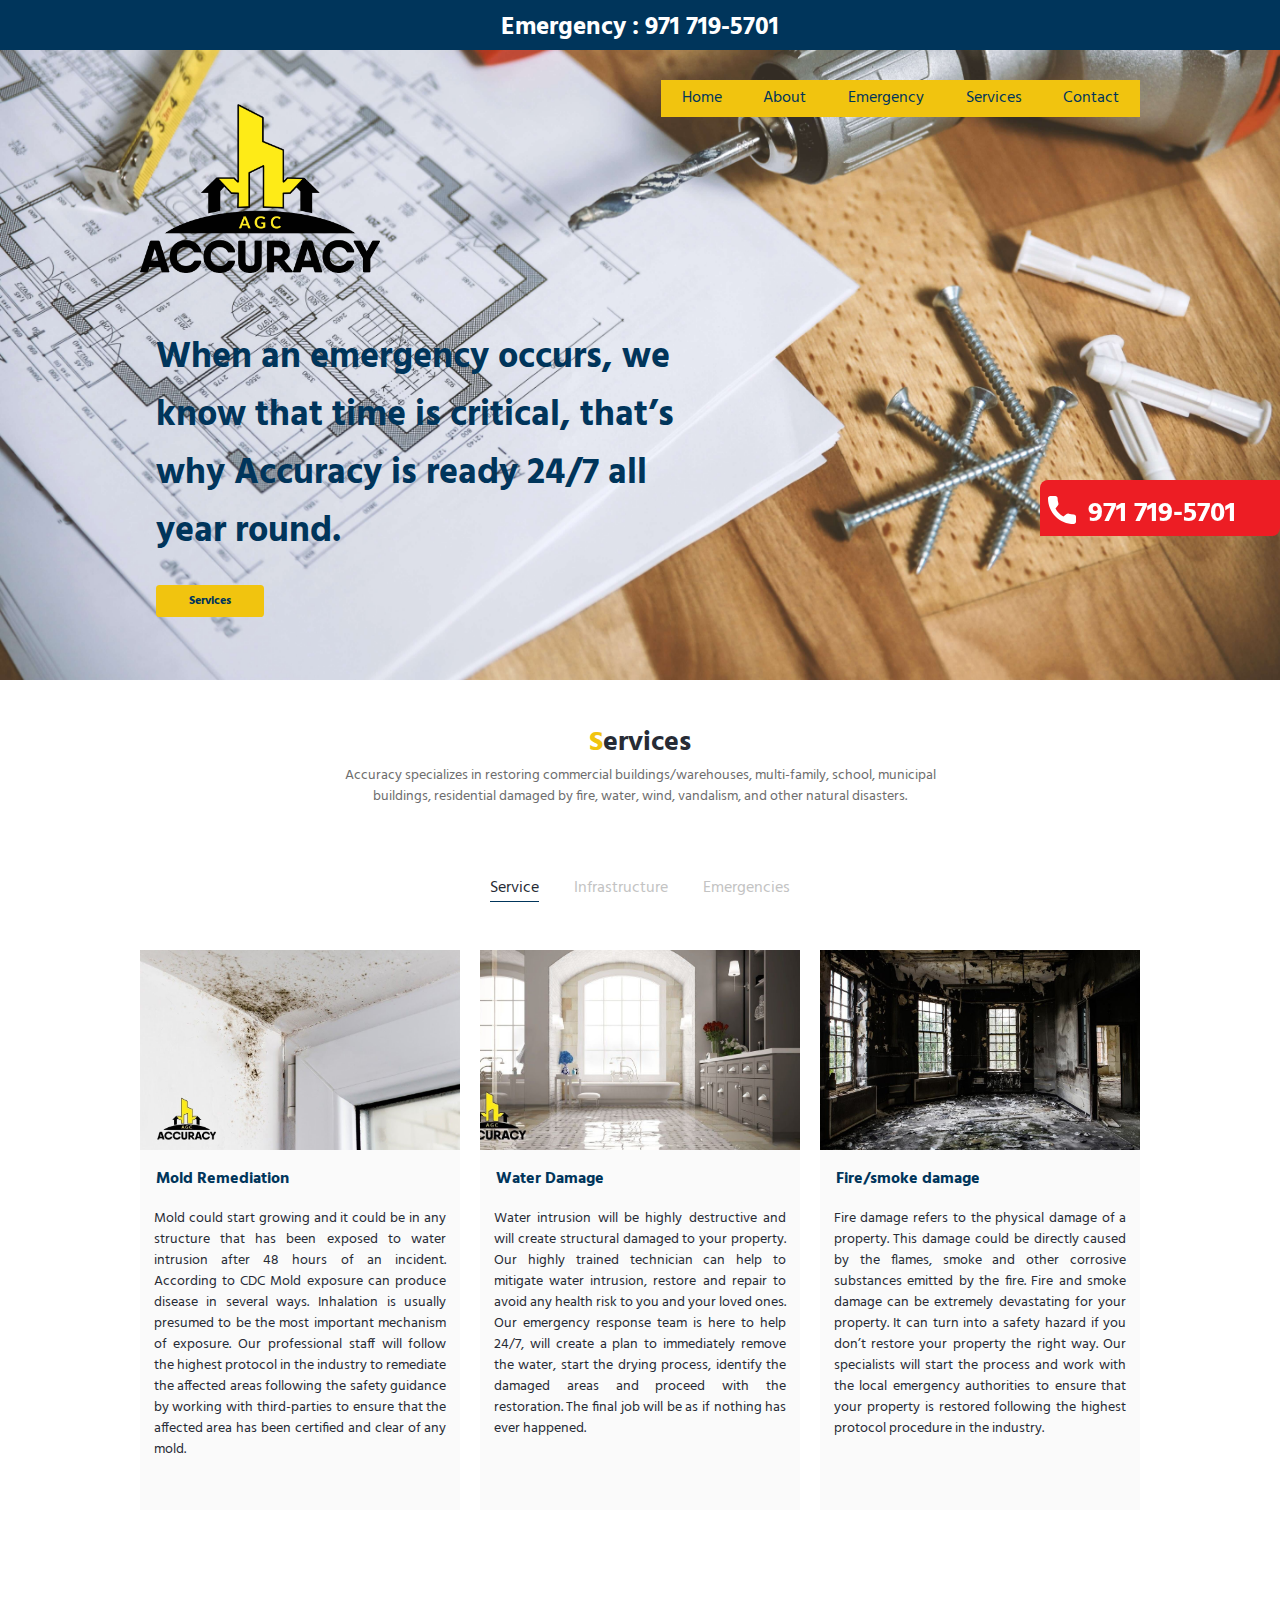
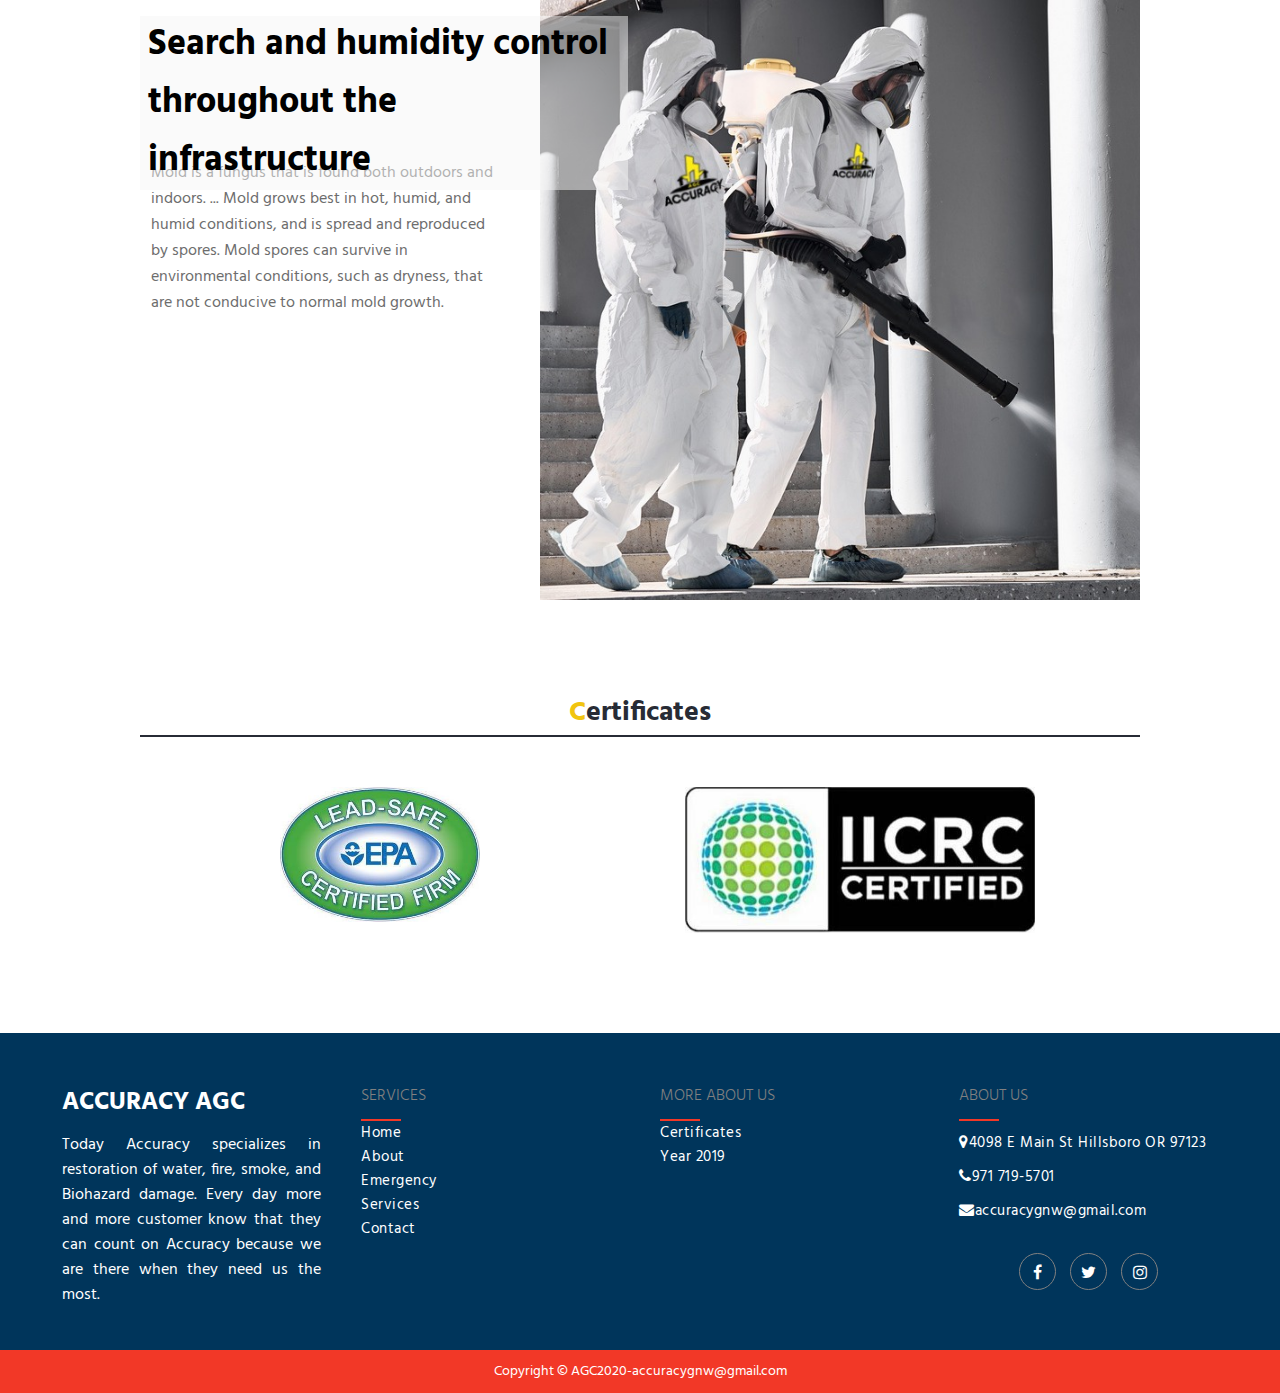
==== commit ab480595: "index arreglado" ====
--- a/index.html
+++ b/index.html
@@ -12,7 +12,7 @@
     <link href="https://fonts.googleapis.com/css2?family=Hind&display=swap" rel="stylesheet">
 
     <!-- Bootstrap CSS File -->
-    <link href="https://stackpath.bootstrapcdn.com/font-awesome/4.7.0/css/font-awesome.min.css" rel="stylesheet">>
+    <link href="https://stackpath.bootstrapcdn.com/font-awesome/4.7.0/css/font-awesome.min.css" rel="stylesheet">
 
 
     <link rel="icon" href="imagen/icono/ico_AGC.ico">
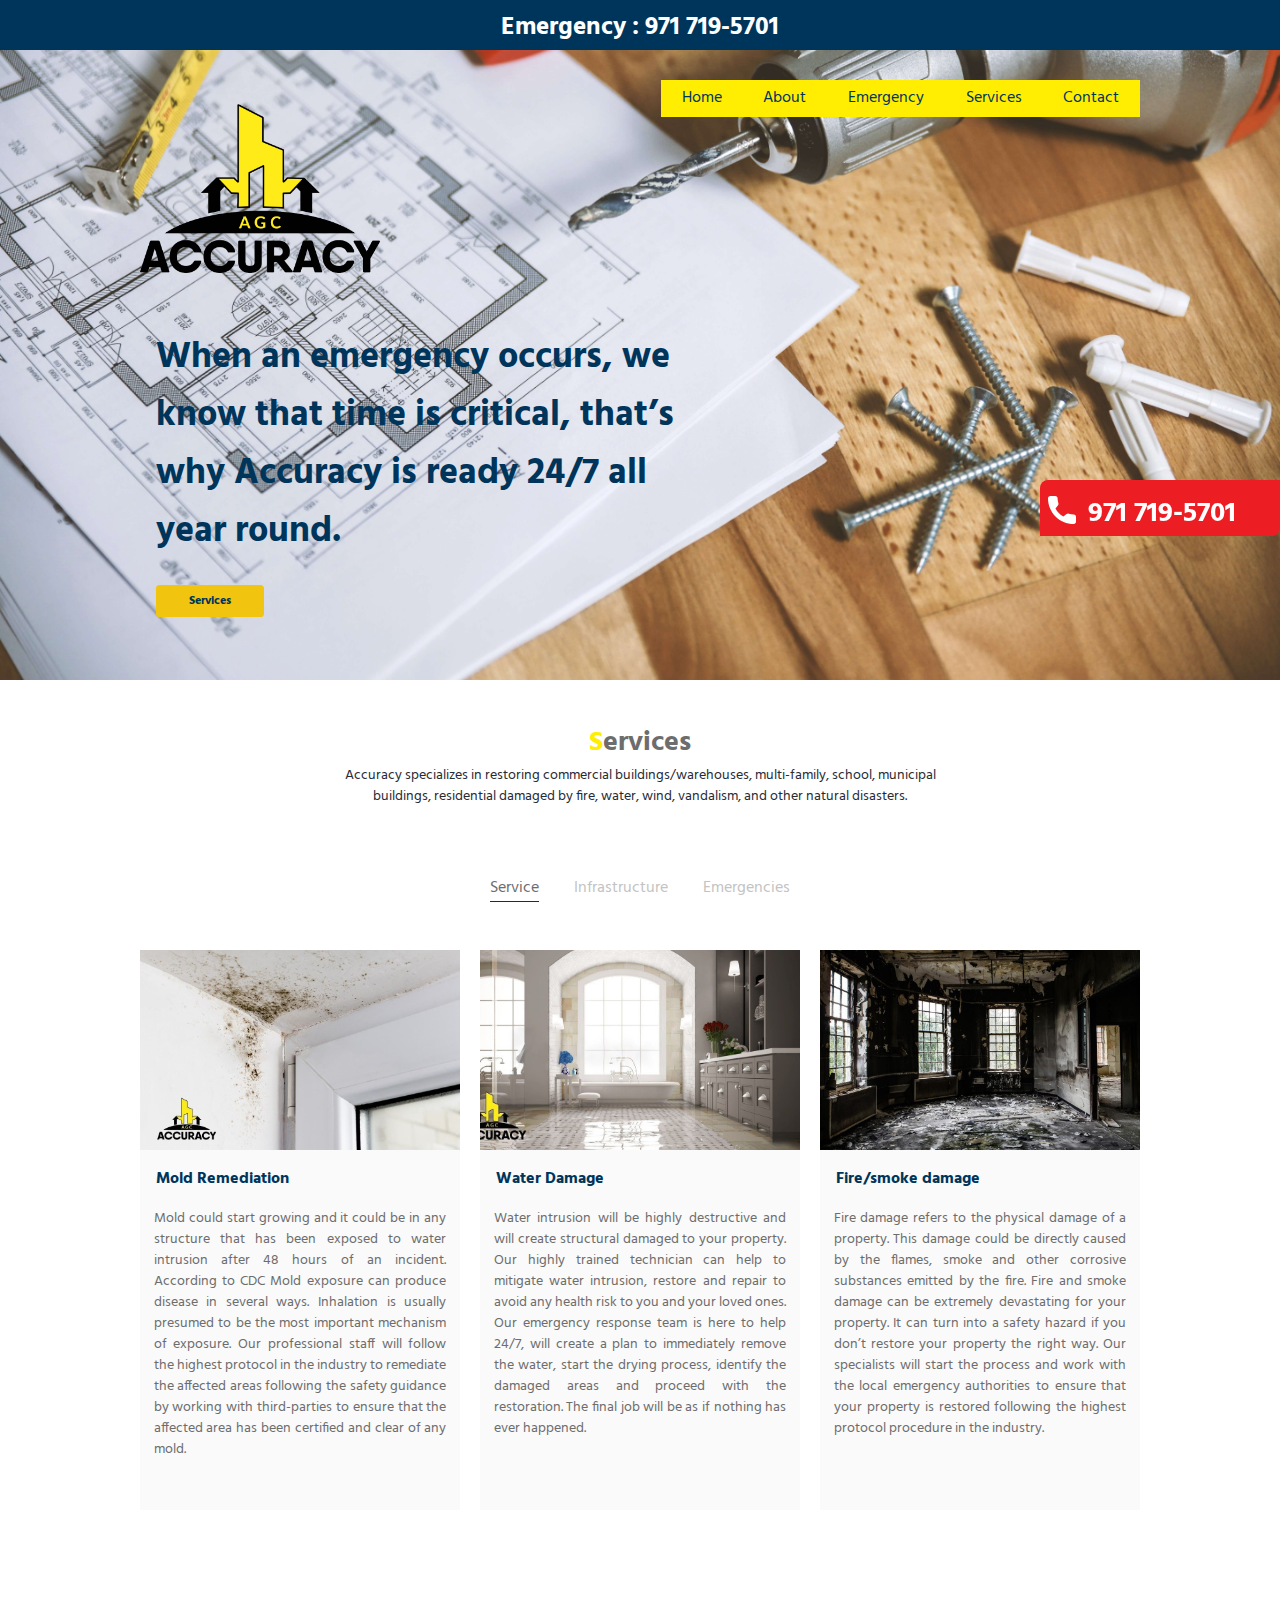
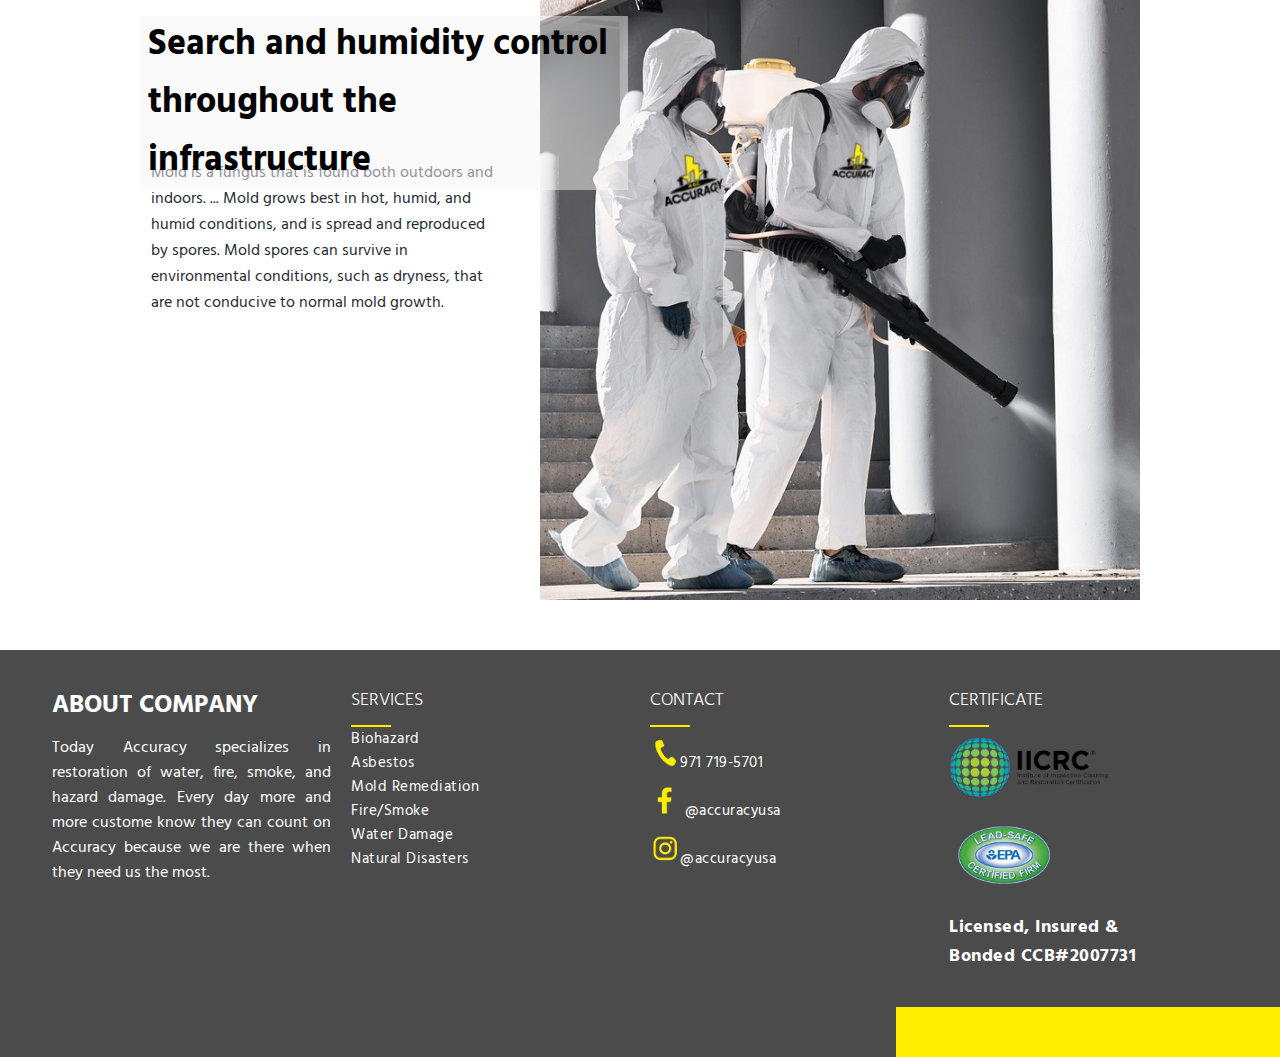
==== commit 3e755b7a: "actualizacion footer" ====
--- a/index.html
+++ b/index.html
@@ -380,7 +380,7 @@
 
 
     <!---------------------------------SECCIÓN DE SERTIFICADOS-->
-
+    <!------
     <section class="body100 cajaDeSertificados ">
         <div class="body cajaDeSertificados">
             <h2 class="tituloServiciosIndex newDate"><samp class="txtDecoracion">C</samp>ertificates</h2>
@@ -393,9 +393,7 @@
             </div>
         </div>
     </section>
-
-
-
+------->
 
 
     <!------------------------------- SECCIÒN DEL FOOTER -->
@@ -404,69 +402,70 @@
             <div class="contenedor-footer">
 
                 <div class="footer-items">
-                    <h1>Accuracy AGC</h1>
+                    <h1>ABOUT COMPANY</h1>
                     <p>
-                        Today Accuracy specializes in restoration of water, fire, smoke, and Biohazard damage. Every day more and more customer know that they can count on Accuracy because we are there when they need us the most.
+                        Today Accuracy specializes in restoration of water, fire, smoke, and hazard damage. Every day more and more custome know they can count on Accuracy because we are there when they need us the most.
                     </p>
                 </div>
 
                 <div class="footer-items">
-                    <h2>Services</h2>
+                    <h2>SERVICES</h2>
                     <div class="border"> </div>
                     <ul>
-                        <a href="index.html">Home<li></li></a>
+                        <a href="index.html">Biohazard<li></li></a>
                         <a href="about.html">
-                            <li>About</li>
+                            <li>Asbestos</li>
                         </a>
                         <a href="emergency.html">
-                            <li>Emergency</li>
+                            <li>Mold Remediation</li>
                         </a>
-                        <a href="services.html">
-                            <li>Services</li>
+
+
+                        <a href="emergency.html">
+                            <li>Fire/Smoke</li>
                         </a>
-                        <a href="contacts.html">
-                            <li>Contact</li>
+
+                        <a href="emergency.html">
+                            <li>Water Damage</li>
                         </a>
+
+                        <a href="emergency.html">
+                            <li>Natural Disasters</li>
+                        </a>
+
                     </ul>
                 </div>
 
                 <div class="footer-items">
-                    <h2>more about us</h2>
+                    <h2>
+                        CONTACT</h2>
                     <div class="border"> </div>
                     <ul>
-                        <a href="">
-                            <li>Certificates</li>
-                        </a>
-                        <a href="">
-                            <li>Year 2019</li>
-                        </a>
-                        <!---------------------------------<a href=""><li>JAVA</li></a>
-                            <a href=""><li>PHP</li></a>
-                            <a href=""><li>PS</li></a> -->
+                        <li><img src="imagen/footer/icon-llamada.png" width="30px" height="30px">971 719-5701</li>
+                        <li><img src="imagen/footer/icon-facebook.png" alt="" width="30px" height="30px"> @accuracyusa</li>
+                        <li><img src="imagen/footer/icon-instagram.png" alt="" width="30px" height="30px">@accuracyusa</li>
                     </ul>
+
                 </div>
 
                 <div class="footer-items">
                     <h2>
-                        About Us</h2>
+                        CERTIFICATE</h2>
                     <div class="border"> </div>
                     <ul>
-                        <li><i class="fa fa-map-marker" aria-hidden="true"></i>4098 E Main St Hillsboro OR 97123</li>
-                        <li><i class="fa fa-phone" aria-hidden="true"></i>971 719-5701</li>
-                        <li><i class="fa fa-envelope" aria-hidden="true"></i>accuracygnw@gmail.com</li>
+                        <li><img src="imagen/footer/CERTIFICATION-LOGO-1.png" width="160px" height="60px"></li>
+                        <li><img src="imagen/footer/CERTIFICATION-LOGO-2.png" alt="" width="110px" height="80px"> </li>
+                        <li>
+                            <h3>Licensed, Insured & <br> Bonded CCB#2007731 </h3>
+                        </li>
                     </ul>
-                    <div class="social-media">
-                        <a href=""><i class="fa fa-facebook" aria-hidden="true"></i></a>
-                        <a href=""><i class="fa fa-twitter" aria-hidden="true"></i></a>
-                        <a href=""><i class="fa fa-instagram" aria-hidden="true"></i></a>
-                    </div>
+
                 </div>
 
             </div>
             <div class="footer-bottom">
-                Copyright &copy; AGC2020-accuracygnw@gmail.com
-            </div>
-
+            </div>
+            <div class="color-amarillo"></div>
         </div>
     </footer>
 
--- a/css/general.css
+++ b/css/general.css
@@ -31,15 +31,15 @@
 
 :root {
     --colorBase: #00355B;
-    --colorBase2: #F1C40F;
+    --colorBase2: #FFEE01;
     --colorBase3: #A6937C;
     --colorBase4: #5D7A8C;
     --colorBase5: #B4C4D9;
     --colorBase6: #fafafa;
     --colorResaltante: #ED1D24;
-    --colorTexto: #272b35;
+    --colorTexto: #6D6D6D;
     --colorTexto2: #9E9E9E;
-    --colorTextoFuerte: #6D6D6D;
+    --colorTextoFuerte: #272b35;
 }
 
 
--- a/css/footer.css
+++ b/css/footer.css
@@ -17,14 +17,14 @@
 
 .footer {
     width: 100%;
-    background: var(--colorBase);
+    background: #4B4B4B;
     display: block;
 }
 
 .contenedor-footer {
     width: 95%;
     margin: auto;
-    padding: 30px 10px;
+    padding: 20px 10px;
     display: flex;
     flex-wrap: wrap;
     box-sizing: border-box;
@@ -33,7 +33,7 @@
 
 .footer-items {
     width: 25%;
-    padding: 10px 20px;
+    padding: 6px 10px;
     box-sizing: border-box;
 }
 
@@ -53,8 +53,8 @@
 
 .footer-items>h2 {
     margin: 10px 0;
-    color: grey;
-    font-size: 16px;
+    color: #fff;
+    font-size: 18px;
     font-weight: lighter;
     text-transform: uppercase;
 }
@@ -62,7 +62,7 @@
 .border {
     height: 2px;
     width: 40px;
-    background: #F23827;
+    background: #FFEE01;
 }
 
 .footer-items>ul {
@@ -80,7 +80,7 @@
 }
 
 .footer-items>ul>a:hover {
-    color: #F23827;
+    color: #FFEE01;
 }
 
 .footer-items>ul>li {
@@ -89,40 +89,28 @@
 }
 
 .footer-items>li>i {
-    margin-right: 8px;
+    margin-right: 5px;
 }
 
-.social-media {
-    width: 100%;
-    color: #fff;
-    text-align: center;
+.footer-items .img {
+    padding-left: 2px;
 }
 
-.social-media a {
-    text-decoration: none;
-}
 
-.social-media i {
-    height: 15px;
-    width: 15px;
-    margin: 20px 5px;
+/*.footer-bottom {
     padding: 10px;
-    color: #fff;
-    border-radius: 50%;
-    border: 1px solid grey;
-    transition: 0.3s;
-}
-
-.social-media i:hover {
-    background: grey;
-}
-
-.footer-bottom {
-    padding: 10px;
-    background-color: #F23827;
+    background-color: #4B4B4B;
     color: #fff;
     font-size: 14px;
     text-align: center;
+}
+*/
+
+.color-amarillo {
+    height: 50px;
+    width: 30%;
+    background-color: #FFEE01;
+    margin-left: auto;
 }
 
 @media screen and (max-width: 1000px) {
@@ -134,4 +122,7 @@
             width: 100%;
         }
     }
-}+}
+
+
+/*gris nuevo #4B4B4B*/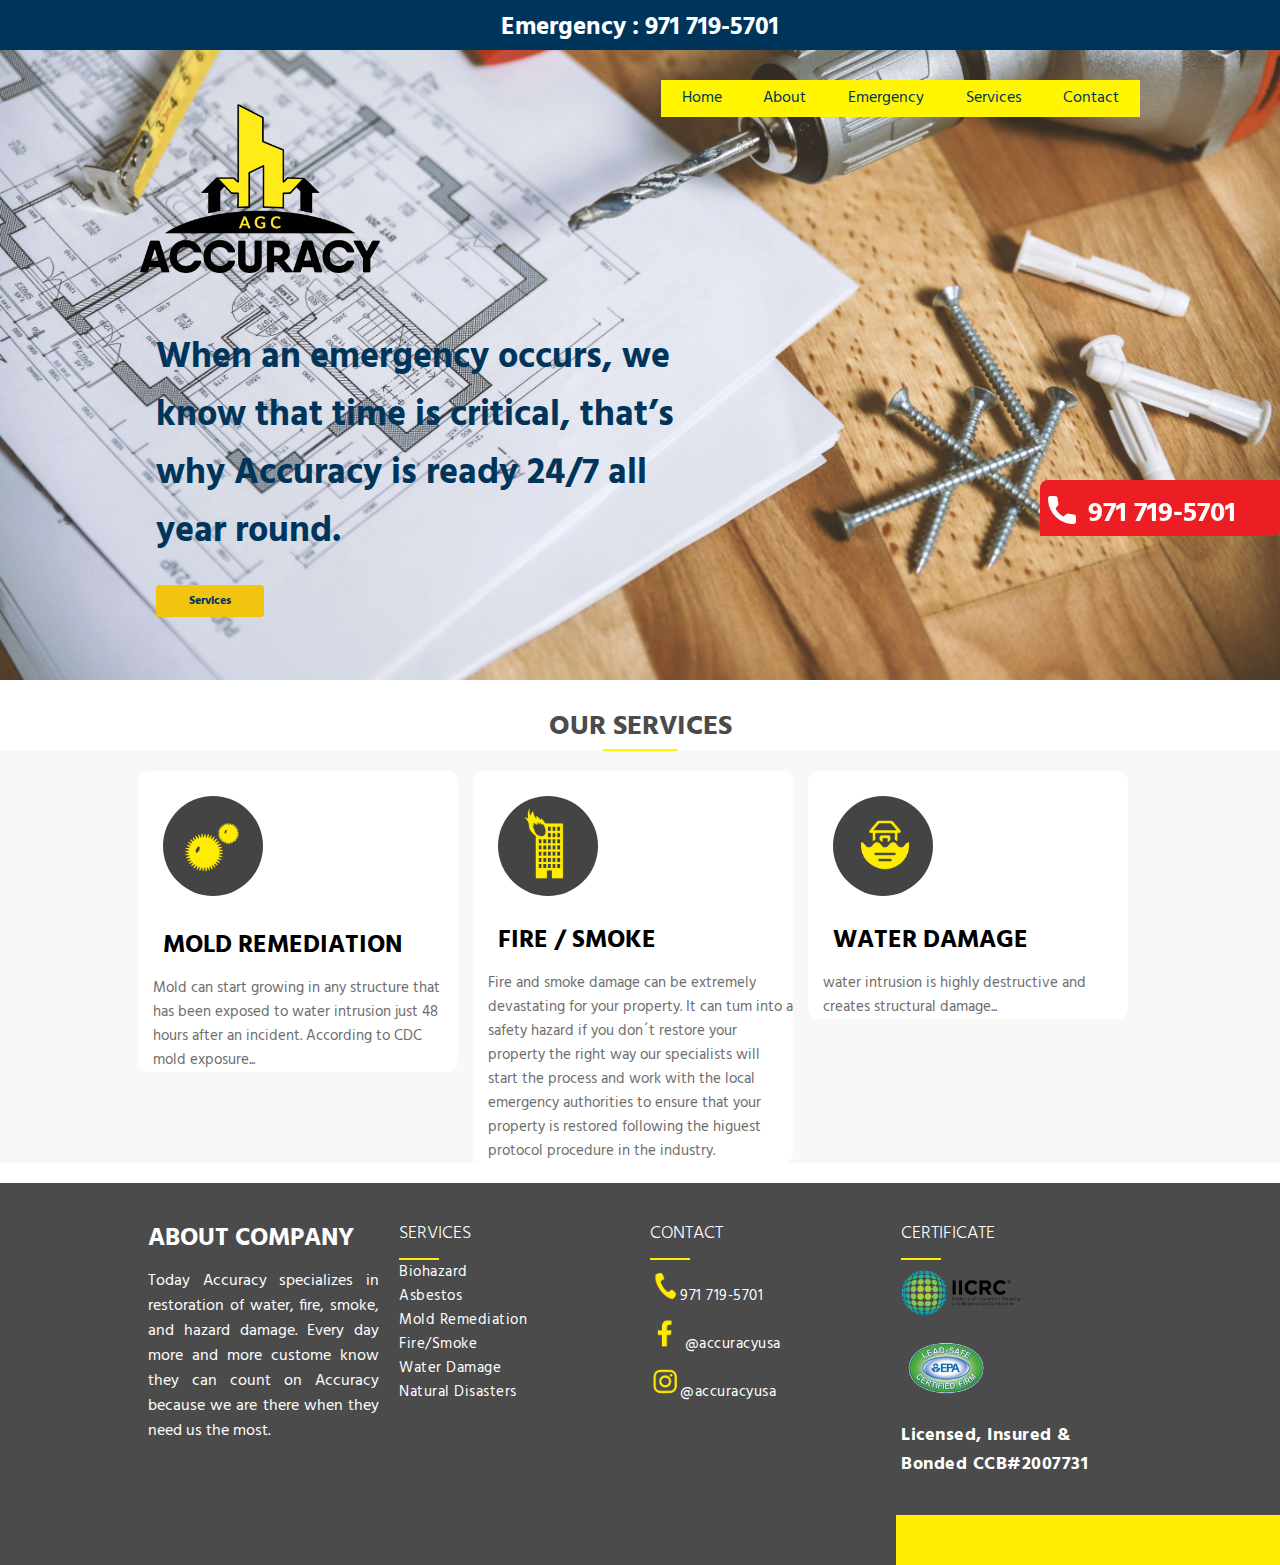
==== commit 40a60223: "Cammbios" ====
--- a/index.html
+++ b/index.html
@@ -107,294 +107,37 @@
     <section class="body100">
         <div class="body serviciosIndex">
             <div class="body">
-                <h2 class="tituloServiciosIndex"><samp class="txtDecoracion">S</samp>ervices </h2>
-                <p class="descripcionServiciosIndex"> Accuracy specializes in restoring commercial buildings/warehouses, multi-family, school, municipal buildings, residential damaged by fire, water, wind, vandalism, and other natural disasters. </p>
-            </div>
-            <div class="cajaMenuOpciones">
-                <ul class="seccionOpciones">
-                    <li id="opcion_1" class="liopcion opcionSelecionado">Service</li>
-                    <li id="opcion_2" class="liopcion">Infrastructure</li>
-                    <li id="opcion_3" class="liopcion">Emergencies</li>
-                </ul>
-            </div>
-
-            <div id="opc1_1" class="cajaDeServicios">
-                <!-- SECCI[ON DE OPCIONES 2-->
-
-                <a href="#">
-                    <div class="cajaServicio ">
-                        <div class="imgServicio">
-                            <img src="imagen/servicios/mold.jpg" alt="">
-                        </div>
-                        <h2>Mold Remediation</h2>
-                        <p>
-                            Mold could start growing and it could be in any structure that has been exposed to water intrusion after 48 hours of an incident. According to CDC Mold exposure can produce disease in several ways. Inhalation is usually presumed to be the most important
-                            mechanism of exposure. Our professional staff will follow the highest protocol in the industry to remediate the affected areas following the safety guidance by working with third-parties to ensure that the affected area has
-                            been certified and clear of any mold.
-
-
-                        </p>
-                    </div>
-                </a>
-
-
-                <a href="#">
-                    <div class="cajaServicio ">
-                        <div class="imgServicio">
-                            <img src="imagen/servicios/water.jpg" alt="">
-                        </div>
-                        <h2>Water Damage</h2>
-                        <p>
-                            Water intrusion will be highly destructive and will create structural damaged to your property. Our highly trained technician can help to mitigate water intrusion, restore and repair to avoid any health risk to you and your loved ones. Our emergency response
-                            team is here to help 24/7, will create a plan to immediately remove the water, start the drying process, identify the damaged areas and proceed with the restoration. The final job will be as if nothing has ever happened.
-
-                        </p>
-                    </div>
-                </a>
-
-                <a href="#">
-                    <div class="cajaServicio ">
-                        <div class="imgServicio">
-                            <img src="imagen/servicios/fuego.jpg" alt="">
-                        </div>
-                        <h2>Fire/smoke damage</h2>
-                        <p>
-
-                            Fire damage refers to the physical damage of a property. This damage could be directly caused by the flames, smoke and other corrosive substances emitted by the fire. Fire and smoke damage can be extremely devastating for your property. It can turn into
-                            a safety hazard if you don’t restore your property the right way. Our specialists will start the process and work with the local emergency authorities to ensure that your property is restored following the highest protocol
-                            procedure in the industry.
-
-                        </p>
-                    </div>
-                </a>
-
-            </div>
-
-            <!-- 2 -->
-            <div id="opc1_2" class="cajaDeServicios desactivado">
-                <!-- SECCI[ON DE OPCIONES 2-->
-
-                <a href="#">
-                    <div class="cajaServicio ">
-                        <div class="imgServicio">
-                            <img src="imagen/servicios/emergencie1.jpg" alt="">
-                        </div>
-                        <h2>Natural Disaster</h2>
-                        <p>
-                            Storm Clean up Specialists will take care of the damage in the most difficult time, residential or commercial, we pledge to clean up the disaster and start the recovery process.
-                        </p>
-                    </div>
-                </a>
-
-                <a href="#">
-                    <div class="cajaServicio ">
-                        <div class="imgServicio">
-                            <img src="imagen/servicios/FOTO-2.jpg" alt="">
-                        </div>
-                        <h2>2 Contrucción Americana</h2>
-                        <p>
-                            En esta sección se debera redactar una descripción de los Servición que la empresa presata a sus clientes con una imagen relacionada, un tituloBannerIndex es recomendable colocar unicamente los servicios mas destacados y en la pagina de servicion colocar
-                            todos los servicios disponibles.
-                        </p>
-                    </div>
-                </a>
-
-                <a href="#">
-                    <div class="cajaServicio ">
-                        <div class="imgServicio">
-                            <img src="imagen/servicios/FOTO-3.jpg" alt="">
-                        </div>
-                        <h2>2 Contrucción Americana</h2>
-                        <p>
-                            En esta sección se debera redactar una descripción de los Servición que la empresa presata a sus clientes con una imagen relacionada, un tituloBannerIndex es recomendable colocar unicamente los servicios mas destacados y en la pagina de servicion colocar
-                            todos los servicios disponibles.
-                        </p>
-                    </div>
-                </a>
-
-            </div>
-
-            <!-- 3 -->
-            <div id="opc1_3" class="cajaDeServicios desactivado">
-                <!-- SECCI[ON DE OPCIONES 2-->
-
-                <a href="#">
-                    <div class="cajaServicio ">
-                        <div class="imgServicio">
-                            <img src="imagen/servicios/emergencie1.jpg" alt="">
-                        </div>
-                        <h2>Natural Disaster</h2>
-                        <p>
-                            Storm Clean up Specialists will take care of the damage in the most difficult time, residential or commercial, we pledge to clean up the disaster and start the recovery process.
-
-
-                        </p>
-                    </div>
-                </a>
-
-                <a href="#">
-                    <div class="cajaServicio ">
-                        <div class="imgServicio">
-                            <img src="imagen/servicios/FOTO-3.jpg" alt="">
-                        </div>
-                        <h2>3 Contrucción Americana</h2>
-                        <p>
-                            En esta sección se debera redactar una descripción de los Servición que la empresa presata a sus clientes con una imagen relacionada, un tituloBannerIndex es recomendable colocar unicamente los servicios mas destacados y en la pagina de servicion colocar
-                            todos los servicios disponibles.
-                        </p>
-                    </div>
-                </a>
-
-                <a href="#">
-                    <div class="cajaServicio ">
-                        <div class="imgServicio">
-                            <img src="imagen/servicios/FOTO-3.jpg" alt="">
-                        </div>
-                        <h2>3 Contrucción Americana</h2>
-                        <p>
-                            En esta sección se debera redactar una descripción de los Servición que la empresa presata a sus clientes con una imagen relacionada, un tituloBannerIndex es recomendable colocar unicamente los servicios mas destacados y en la pagina de servicion colocar
-                            todos los servicios disponibles.
-                        </p>
-                    </div>
-                </a>
-
-            </div>
-
-        </div>
+                <h2 class="tituloServiciosIndex">OUR SERVICES </h2>
+                <div class="lineaseparacion"></div>
+            </div>
+        </div>
+        <div class="body100 padre">
+            <div class="hijo1">
+                <div class="circulo">
+                    <img src="imagen/imgIndex/SERVICE-ICON2.png" alt="">
+                </div>
+                <h2>MOLD REMEDIATION</h2>
+                <p>Mold can start growing in any structure that has been exposed to water intrusion just 48 hours after an incident. According to CDC mold exposure...</p>
+            </div>
+
+            <div class="hijo2">
+                <div class="circulo">
+                    <img src="imagen/imgIndex/SERVICE-ICON3.png" alt="">
+                </div>
+                <h2>FIRE / SMOKE</h2>
+                <p>Fire and smoke damage can be extremely devastating for your property. It can tum into a safety hazard if you don´t restore your property the right way our specialists will start the process and work with the local emergency authorities
+                    to ensure that your property is restored following the higuest protocol procedure in the industry.</p>
+            </div>
+            <div class="hijo3">
+                <div class="circulo">
+                    <img src="imagen/imgIndex/SERVICE-ICON.png" alt="">
+                </div>
+                <h2>WATER DAMAGE</h2>
+                <p>water intrusion is highly destructive and creates structural damage...</p>
+            </div>
+        </div>
+
     </section>
-    <!---------------------------------SECCIÓN DE ANUNCIO GRANDE-->
-
-    <section class="body100 anuncioGrande">
-        <div class="body anucioGrandeConfig ">
-            <div class="ag_cajaIzquierda">
-                <div class="ag_cajaTitulo">
-                    <h2>Search and humidity control throughout the infrastructure</h2>
-                </div>
-                <p>
-                    Mold is a fungus that is found both outdoors and indoors. ... Mold grows best in hot, humid, and humid conditions, and is spread and reproduced by spores. Mold spores can survive in environmental conditions, such as dryness, that are not conducive to
-                    normal mold growth.
-                </p>
-            </div>
-            <div class="ag_cajaDerecha">
-                <img src="imagen/imgIndex/anuncioGrande.jpg" alt="">
-            </div>
-        </div>
-    </section>
-    <!---------------------------------SECCIÓN DE SERVICIOS ESPECIALES-->
-
-    <section class="body100 ocultar">
-        <div class="body bodyServiciosEspeciales">
-
-            <h2 class="tituloServiciosIndex">R<samp class="txtDecoracion">e</samp>paraciones</h2>
-
-
-            <div class="cajaServiciosEspeciales">
-
-                <div class="especialidadIndex">
-                    <img class="icoEspecialidad" src="imagen/icono/icoServicios/servi1.svg" alt="">
-                    <div class="cajaDescripcionServicios">
-                        <h2 class="tituloEspesialidad">Reparación por humedad</h2>
-                        <ul class="pasosServisiosEspeciales">
-                            <li>Origen del problema</li>
-                            <li>Estudio del problema</li>
-                            <li>Planificación de la solución</li>
-                            <li>Ejecución de resolución</li>
-                        </ul>
-                    </div>
-                </div>
-
-                <div class="especialidadIndex">
-                    <img class="icoEspecialidad" src="imagen/icono/icoServicios/servi1.svg" alt="">
-                    <div class="cajaDescripcionServicios">
-                        <h2 class="tituloEspesialidad">Reparación por humedad</h2>
-                        <ul class="pasosServisiosEspeciales">
-                            <li>Origen del problema</li>
-                            <li>Estudio del problema</li>
-                            <li>Planificación de la solución</li>
-                            <li>Ejecución de resolución</li>
-                        </ul>
-                    </div>
-                </div>
-
-                <div class="especialidadIndex">
-                    <img class="icoEspecialidad" src="imagen/icono/icoServicios/servi1.svg" alt="">
-                    <div class="cajaDescripcionServicios">
-                        <h2 class="tituloEspesialidad">Reparación por humedad</h2>
-                        <ul class="pasosServisiosEspeciales">
-                            <li>Origen del problema</li>
-                            <li>Estudio del problema</li>
-                            <li>Planificación de la solución</li>
-                            <li>Ejecución de resolución</li>
-                        </ul>
-                    </div>
-                </div>
-
-            </div>
-
-
-            <div class="cajaServiciosEspeciales">
-
-                <div class="especialidadIndex">
-                    <img class="icoEspecialidad" src="imagen/icono/icoServicios/servi1.svg" alt="">
-                    <div class="cajaDescripcionServicios">
-                        <h2 class="tituloEspesialidad">Reparación por humedad</h2>
-                        <ul class="pasosServisiosEspeciales">
-                            <li>Origen del problema</li>
-                            <li>Estudio del problema</li>
-                            <li>Planificación de la solución</li>
-                            <li>Ejecución de resolución</li>
-                        </ul>
-                    </div>
-                </div>
-
-                <div class="especialidadIndex">
-                    <img class="icoEspecialidad" src="imagen/icono/icoServicios/servi1.svg" alt="">
-                    <div class="cajaDescripcionServicios">
-                        <h2 class="tituloEspesialidad">Reparación por humedad</h2>
-                        <ul class="pasosServisiosEspeciales">
-                            <li>Origen del problema</li>
-                            <li>Estudio del problema</li>
-                            <li>Planificación de la solución</li>
-                            <li>Ejecución de resolución</li>
-                        </ul>
-                    </div>
-                </div>
-
-                <div class="especialidadIndex">
-                    <img class="icoEspecialidad" src="imagen/icono/icoServicios/servi1.svg" alt="">
-                    <div class="cajaDescripcionServicios">
-                        <h2 class="tituloEspesialidad">Reparación por humedad</h2>
-                        <ul class="pasosServisiosEspeciales">
-                            <li>Origen del problema</li>
-                            <li>Estudio del problema</li>
-                            <li>Planificación de la solución</li>
-                            <li>Ejecución de resolución</li>
-                        </ul>
-                    </div>
-                </div>
-
-            </div>
-
-        </div>
-    </section>
-
-
-    <!---------------------------------SECCIÓN DE SERTIFICADOS-->
-    <!------
-    <section class="body100 cajaDeSertificados ">
-        <div class="body cajaDeSertificados">
-            <h2 class="tituloServiciosIndex newDate"><samp class="txtDecoracion">C</samp>ertificates</h2>
-            <div class="rm_linea"></div>
-            <div class="sertificado">
-                <a href="https://www.epa.gov/lead"> <img class="imgS1" src="imagen/sertificados/certificado2agc.jpg" alt=""> </a>
-            </div>
-            <div class="sertificado">
-                <a href="https://www.iicrc.org/"> <img class="imgS2" src="imagen/sertificados/certificadoAGC.jpg" alt=""> </a>
-            </div>
-        </div>
-    </section>
-------->
-
 
     <!------------------------------- SECCIÒN DEL FOOTER -->
     <footer>
@@ -441,9 +184,9 @@
                         CONTACT</h2>
                     <div class="border"> </div>
                     <ul>
-                        <li><img src="imagen/footer/icon-llamada.png" width="30px" height="30px">971 719-5701</li>
-                        <li><img src="imagen/footer/icon-facebook.png" alt="" width="30px" height="30px"> @accuracyusa</li>
-                        <li><img src="imagen/footer/icon-instagram.png" alt="" width="30px" height="30px">@accuracyusa</li>
+                        <li><img src="imagen/footer/icon-llamada.png" width="30px">971 719-5701</li>
+                        <li><img src="imagen/footer/icon-facebook.png" alt="" width="30px"> @accuracyusa</li>
+                        <li><img src="imagen/footer/icon-instagram.png" alt="" width="30px">@accuracyusa</li>
                     </ul>
 
                 </div>
@@ -453,8 +196,12 @@
                         CERTIFICATE</h2>
                     <div class="border"> </div>
                     <ul>
-                        <li><img src="imagen/footer/CERTIFICATION-LOGO-1.png" width="160px" height="60px"></li>
-                        <li><img src="imagen/footer/CERTIFICATION-LOGO-2.png" alt="" width="110px" height="80px"> </li>
+                        <li>
+                            <a href="https://www.iicrc.org/page/IICRCCertifications"> <img src="imagen/footer/CERTIFICATION-LOGO-1.png" width="120px"> </a>
+                        </li>
+                        <li>
+                            <a href="https://www.epa.gov/lead/getcertified"><img src="imagen/footer/CERTIFICATION-LOGO-2.png" alt="" width="90px"> </a>
+                        </li>
                         <li>
                             <h3>Licensed, Insured & <br> Bonded CCB#2007731 </h3>
                         </li>
--- a/css/general.css
+++ b/css/general.css
@@ -2,27 +2,22 @@
     margin: 0;
     padding: 0;
     text-decoration: none;
-    /* font-family: 'Roboto', sans-serif; */
-    /* font-family: 'Hind', sans-serif !important; */
-    font-family: 'Hind', sans-serif;
+    font-family: 'Tangerine', serif;
 }
 
 .body100 {
-    font-family: 'Hind', sans-serif;
+    font-family: 'Tangerine', serif;
     width: 100%;
     height: auto;
     font-size: 10px;
-    overflow: hidden;
 }
 
 .body {
-    font-family: 'Hind', sans-serif;
+    font-family: 'Tangerine', serif;
     font-size: 10px;
     width: 1400px;
     height: auto;
     margin: auto;
-    overflow: hidden;
-    position: relative;
     box-sizing: border-box;
 }
 
@@ -31,7 +26,7 @@
 
 :root {
     --colorBase: #00355B;
-    --colorBase2: #FFEE01;
+    --colorBase2: #FFF600;
     --colorBase3: #A6937C;
     --colorBase4: #5D7A8C;
     --colorBase5: #B4C4D9;
@@ -40,6 +35,9 @@
     --colorTexto: #6D6D6D;
     --colorTexto2: #9E9E9E;
     --colorTextoFuerte: #272b35;
+    --nuevogris: #4B4B4B;
+    --blanco: white;
+    --colorcirculos: #434544;
 }
 
 
--- a/css/footer.css
+++ b/css/footer.css
@@ -22,7 +22,7 @@
 }
 
 .contenedor-footer {
-    width: 95%;
+    width: 80%;
     margin: auto;
     padding: 20px 10px;
     display: flex;
@@ -93,18 +93,8 @@
 }
 
 .footer-items .img {
-    padding-left: 2px;
+    padding-left: 0px;
 }
-
-
-/*.footer-bottom {
-    padding: 10px;
-    background-color: #4B4B4B;
-    color: #fff;
-    font-size: 14px;
-    text-align: center;
-}
-*/
 
 .color-amarillo {
     height: 50px;
--- a/css/index.css
+++ b/css/index.css
@@ -6,70 +6,15 @@
 }
 
 
-/* SECCIÓN DE SERTIFICADOS DE LA EMPRES */
-
-.rm_linea {
-    width: 100%;
-    height: 2px;
-    margin-bottom: 50px;
-    background-color: var(--colorTexto);
-}
-
-.cajaDeSertificados {
-    padding-top: 20px;
-    padding-bottom: 50px;
-}
-
-.sertificado {
-    width: 48%;
-    float: left;
-}
-
-.imgS1 {
-    width: 200px;
-    display: block;
-    margin: auto;
-}
-
-.imgS2 {
-    width: 350px;
-    display: block;
-    margin: auto;
-}
-
-
 /* --------------------------------------SECCIÓN DE SERVICIOS MAYORES */
 
 .serviciosIndex {
-    padding: 5em 0em 5em 0em;
-}
-
-.cajaMenuOpciones {
-    width: 100%;
-    margin: auto;
-}
-
-.seccionOpciones {
-    width: 30%;
-    overflow: hidden;
-    display: flex;
-    flex-direction: row;
-    justify-content: space-between;
-    margin: auto;
-}
-
-.liopcion {
-    display: block;
-    float: left;
-    margin-bottom: 3em;
-    font-size: 2em;
-    cursor: pointer;
-    color: #c3c3c3;
+    padding: 3em 0em 0em 0em;
 }
 
 .tituloServiciosIndex {
     width: 100%;
-    color: var(--colorTexto);
+    color: var(--nuevogris);
     font-size: 3.5em;
     text-align: center;
 }
@@ -88,165 +33,107 @@
     color: var(--colorBase2);
 }
 
-.cajaDeServicios {
+.lineaseparacion {
+    height: 2px;
+    width: 75px;
+    background-color: #FFF600;
+    margin-left: auto;
+    margin-right: auto;
+}
+
+.padre {
+    width: 100%;
+    height: 500px;
+    background-color: #f8f8f6;
+    margin-top: 0em;
+    padding: 2em 0em 0em 0em;
+    flex-wrap: wrap;
     display: flex;
-    overflow: hidden;
-    width: 100%;
-    flex-direction: row;
-    justify-content: space-between;
-}
-
-.cajaServicio {
-    width: 45em;
-    height: 70em;
-    background-color: #FAFAFA;
-}
-
-.imgServicio {
-    width: 100%;
-    height: 25em;
-}
-
-.imgServicio img {
-    width: 100%;
-    height: 100%;
-    object-fit: cover;
-    object-position: right;
-}
-
-.cajaServicio>h2 {
+    justify-content: center;
+    margin-bottom: 35px;
+}
+
+
+/*.hijos {
+    height: 450;
+    width: 80%;
+    background-color: #FFF600;
+    flex-wrap: wrap;
+    justify-content: center;
+    padding: 2em 2em 0em 2em;
+}*/
+
+.hijo1 {
+    height: 350px;
+    width: 25%;
+    background-color: var(--blanco);
+    margin: 0px 15px 0px 0px;
+    border-radius: 10px;
+}
+
+.circulo {
+    background-color: var(--colorcirculos);
+    height: 100px;
+    width: 100px;
+    margin: 25px 0px 0px 25px;
+    border-radius: 50%;
+    justify-content: center;
+}
+
+.circulo img {
+    width: 100px;
+    height: auto;
+    justify-content: center;
+}
+
+.hijo1 h2 {
+    text-align: left;
+    margin: 30px 0px 0px 25px;
+    font-size: 2.5em;
+}
+
+.padre p {
+    text-align: left;
+    font-size: 1.5em;
+    margin: 10px 0px 0px 15px;
+    color: var(--colorTexto);
+}
+
+.hijo2 {
+    height: 350px;
+    width: 25%;
+    background-color: var(--blanco);
+    margin: 0px 15px 0px 0px;
+    border-radius: 10px;
+}
+
+.hijo2 h2 {
+    text-align: left;
+    margin: 25px 0px 0px 25px;
+    font-size: 2.5em;
+}
+
+.hijo3 {
+    height: 350px;
+    width: 25%;
+    background-color: var(--blanco);
+    margin: 0px 15px 0px 0px;
+    border-radius: 10px;
+}
+
+.hijo3 h2 {
+    text-align: left;
+    margin: 25px 0px 0px 25px;
+    font-size: 2.5em;
+}
+
+
+/* .cajaServicio>h2 {
     margin: 1em 1em 1em 1em;
     font-size: 2em;
     color: var(--colorBase);
     text-align: start;
-}
-
-.cajaServicio>p {
-    margin: 1em 1em 1em 1em;
-    font-size: 1.7em;
-    color: var(--colorTexto);
-    text-align: justify;
-}
-
-.opcionSelecionado {
-    border-bottom: 1px solid var(--colorBase);
-    color: var(--colorTexto);
-    transition: 1s;
-}
-
-.activado {
-    display: block;
-}
-
-.desactivado {
-    display: none;
-}
-
-
-/*---------------------SECCIÓN DE ANUNCIO GRANDE */
-
-.anuncioGrande {
-    padding-top: 5em;
-    padding-bottom: 5em;
-}
-
-.ag_cajaIzquierda {
-    width: 40%;
-    height: 600px;
-    position: relative;
-    float: left;
-    padding-right: 5em;
-    box-sizing: border-box;
-}
-
-.ag_cajaTitulo {
-    width: 120%;
-    margin-top: 2em;
-    position: absolute;
-    z-index: 100;
-    background-color: rgba(245, 245, 245, 0.5);
-    padding-left: 1em;
-}
-
-.ag_cajaTitulo h2 {
-    font-size: 4.5em;
-}
-
-.ag_cajaIzquierda p {
-    font-size: 2em;
-    margin-top: 10em;
-    margin-left: 0.7em;
-    color: var(--colorTextoFuerte);
-}
-
-.ag_cajaDerecha {
-    width: 60%;
-    height: 600px;
-    background-color: green;
-    float: right;
-}
-
-.ag_cajaDerecha>img {
-    width: 100%;
-    height: 100%;
-    object-fit: cover;
-    object-position: left;
-}
-
-
-/* ------SECCIÓN DE SERVICIOS ESPECIALES */
-
-.bodyServiciosEspeciales {
-    padding: 0;
-    padding-top: 5em;
-    padding-bottom: 10em;
-}
-
-.cajaServiciosEspeciales {
-    display: flex;
-    flex-direction: row;
-    justify-content: space-around;
-    margin-top: 5em;
-    margin-bottom: 5em;
-}
-
-.especialidadIndex {
-    width: 45em;
-    height: 15em;
-    background-color: #FAFAFA;
-}
-
-.icoEspecialidad {
-    width: 12em;
-    float: left;
-    margin-top: 1.5em;
-    margin-left: 1.5em;
-}
-
-.cajaDescripcionServicios {
-    padding: 1em 1em 1em 5em;
-    box-sizing: border-box;
-    float: left;
-}
-
-.tituloEspesialidad {
-    float: left;
-    margin-bottom: 0.1em;
-}
-
-.tituloEspesialidad {
-    font-size: 2em;
-    color: var(--colorTexto);
-}
-
-.pasosServisiosEspeciales {
-    margin-left: 2em;
-}
-
-.pasosServisiosEspeciales>li {
-    color: var(--colorTexto);
-    font-size: 1.5em;
-}
+} */
 
 
 /* ------SECCIÓN DE RESPONSIBE */
@@ -261,6 +148,39 @@
         height: 70em;
         background-color: #FAFAFA;
     }
+    .padre {
+        width: 100%;
+        height: auto;
+        background-color: #f8f8f6;
+        margin-top: 0em;
+        /*padding: 2em 0em 0em 0em;*/
+        display: flex;
+        justify-content: center;
+        align-items: flex-start;
+        flex-direction: row;
+        margin-bottom: 20px;
+    }
+    .hijo1 {
+        height: auto;
+        width: 25%;
+        background-color: var(--blanco);
+        margin: 0px 15px 0px 0px;
+        border-radius: 10px;
+    }
+    .hijo2 {
+        height: auto;
+        width: 25%;
+        background-color: var(--blanco);
+        margin: 0px 15px 0px 0px;
+        border-radius: 10px;
+    }
+    .hijo3 {
+        height: auto;
+        width: 25%;
+        background-color: var(--blanco);
+        margin: 0px 15px 0px 0px;
+        border-radius: 10px;
+    }
 }
 
 @media only screen and (max-width:1000px) {
@@ -268,131 +188,81 @@
         width: 100%;
         height: 60em;
     }
+    .padre {
+        width: 100%;
+        height: auto;
+        background-color: #f8f8f6;
+        margin-top: 0em;
+        padding: 2em 0em 0em 0em;
+        display: flex;
+        flex-wrap: wrap;
+        justify-content: center;
+        align-items: center;
+    }
+    .hijo1 {
+        height: auto;
+        width: 25%;
+        background-color: var(--blanco);
+        margin: 0px 15px 0px 0px;
+        border-radius: 10px;
+    }
+    .hijo2 {
+        height: auto;
+        width: 25%;
+        background-color: var(--blanco);
+        margin: 0px 15px 0px 0px;
+        border-radius: 10px;
+    }
+    .hijo3 {
+        height: auto;
+        width: 25%;
+        background-color: var(--blanco);
+        margin: 0px 15px 0px 0px;
+        border-radius: 10px;
+    }
 }
 
 
 /* -----------SECCIÓN DE RESPONSI MOVIL */
 
 @media only screen and (max-width:767px) {
-    .serviciosIndex {
-        width: 100%;
-    }
-    .descripcionServiciosIndex {
-        width: 100%;
-    }
-    .cajaDeServicios {
-        width: 100%;
+    .padre {
+        width: 100%;
+        height: auto;
+        background-color: #f8f8f6;
+        margin-top: 0em;
+        padding: 2em 0em 0em 0em;
+        display: flex;
+        flex-wrap: wrap;
+        align-items: center;
         flex-direction: column;
-        padding: 0;
-    }
-    .cajaServicio {
-        margin: auto;
-        width: 90%;
-        height: 60em;
-    }
-    .cajaServicio>p {
-        margin: 1em 1em 1em 1em;
-        font-size: 1.3em;
-    }
-    .cajaServiciosEspeciales {
-        flex-direction: column;
-        margin-bottom: 3em;
-    }
-    .especialidadIndex {
-        margin: auto;
-        margin-bottom: 5em;
-    }
-    /* MENU DE SERVICIOS  */
-    .cajaMenuOpciones {
-        width: 100%;
-    }
-    .seccionOpciones {
-        width: 100%;
-        margin-bottom: 5em;
-        overflow: hidden;
-        display: flex;
-        flex-direction: row;
-        justify-content: space-evenly;
-    }
-    .liopcion {
-        display: block;
-        float: none;
-        margin: 0;
+        margin-bottom: 35px;
+    }
+    .padre p {
+        text-align: left;
         font-size: 2em;
-        cursor: pointer;
-        color: #c3c3c3;
-    }
-    /* SECCIÍON DE ANUNCIO GRANDE */
-    .anuncioGrande {
-        padding-top: 0em;
-        padding-bottom: 0em;
-    }
-    .anucioGrandeConfig {
-        padding: 0;
-    }
-    .ag_cajaIzquierda {
-        margin-left: 1.5em;
-        width: 100%;
-        height: auto;
-        position: relative;
-        float: none;
-        padding-right: 5em;
-        box-sizing: border-box;
-    }
-    .ag_cajaTitulo {
-        width: 100%;
-        text-align: center;
-        margin: auto;
-        display: block;
-        margin-top: 0em;
-        position: static;
-        z-index: 0;
-        background-color: rgba(245, 245, 245, 0.5);
-        padding-left: 0em;
-    }
-    .ag_cajaIzquierda p {
-        margin: 0;
-        padding: 0;
-        width: 100%;
-        margin: auto;
-        font-size: 2em;
-        margin-top: 1em;
-        text-align: center;
-        color: var(--colorTextoFuerte);
-    }
-    .ag_cajaDerecha {
-        width: 100%;
-        height: 600px;
-        background-color: green;
-        float: none;
-    }
-    /* SECCIÓN DE SERTIFICADOS DE LA EMPRES */
-    .rm_linea {
-        width: 100%;
-        height: 2px;
-        margin-bottom: 15px;
-        background-color: var(--colorTexto);
-    }
-    .cajaDeSertificados {
-        width: 100%;
-        display: flex;
-        justify-content: center;
-        flex-flow: column;
-    }
-    .sertificado {
-        width: 100%;
-        display: flex;
-        justify-content: center;
-    }
-    .imgS1 {
-        width: 200px;
-        display: block;
-        margin: auto;
-        padding-bottom: 1em;
-    }
-    .imgS2 {
-        width: 350px;
-        display: block;
-        margin: auto;
+        margin: 10px 0px 0px 15px;
+        color: var(--colorTexto);
+    }
+    .hijo1 {
+        height: auto;
+        width: 100%;
+        background-color: var(--blanco);
+        margin: 0px 15px 0px 0px;
+        border-radius: 10px;
+    }
+    .hijo2 {
+        height: auto;
+        width: 100%;
+        background-color: var(--blanco);
+        margin: 20px 15px 0px 0px;
+        border-radius: 10px;
+    }
+    .hijo3 {
+        height: auto;
+        width: 100%;
+        background-color: var(--blanco);
+        margin: 0px 15px 0px 0px;
+        border-radius: 10px;
     }
 }